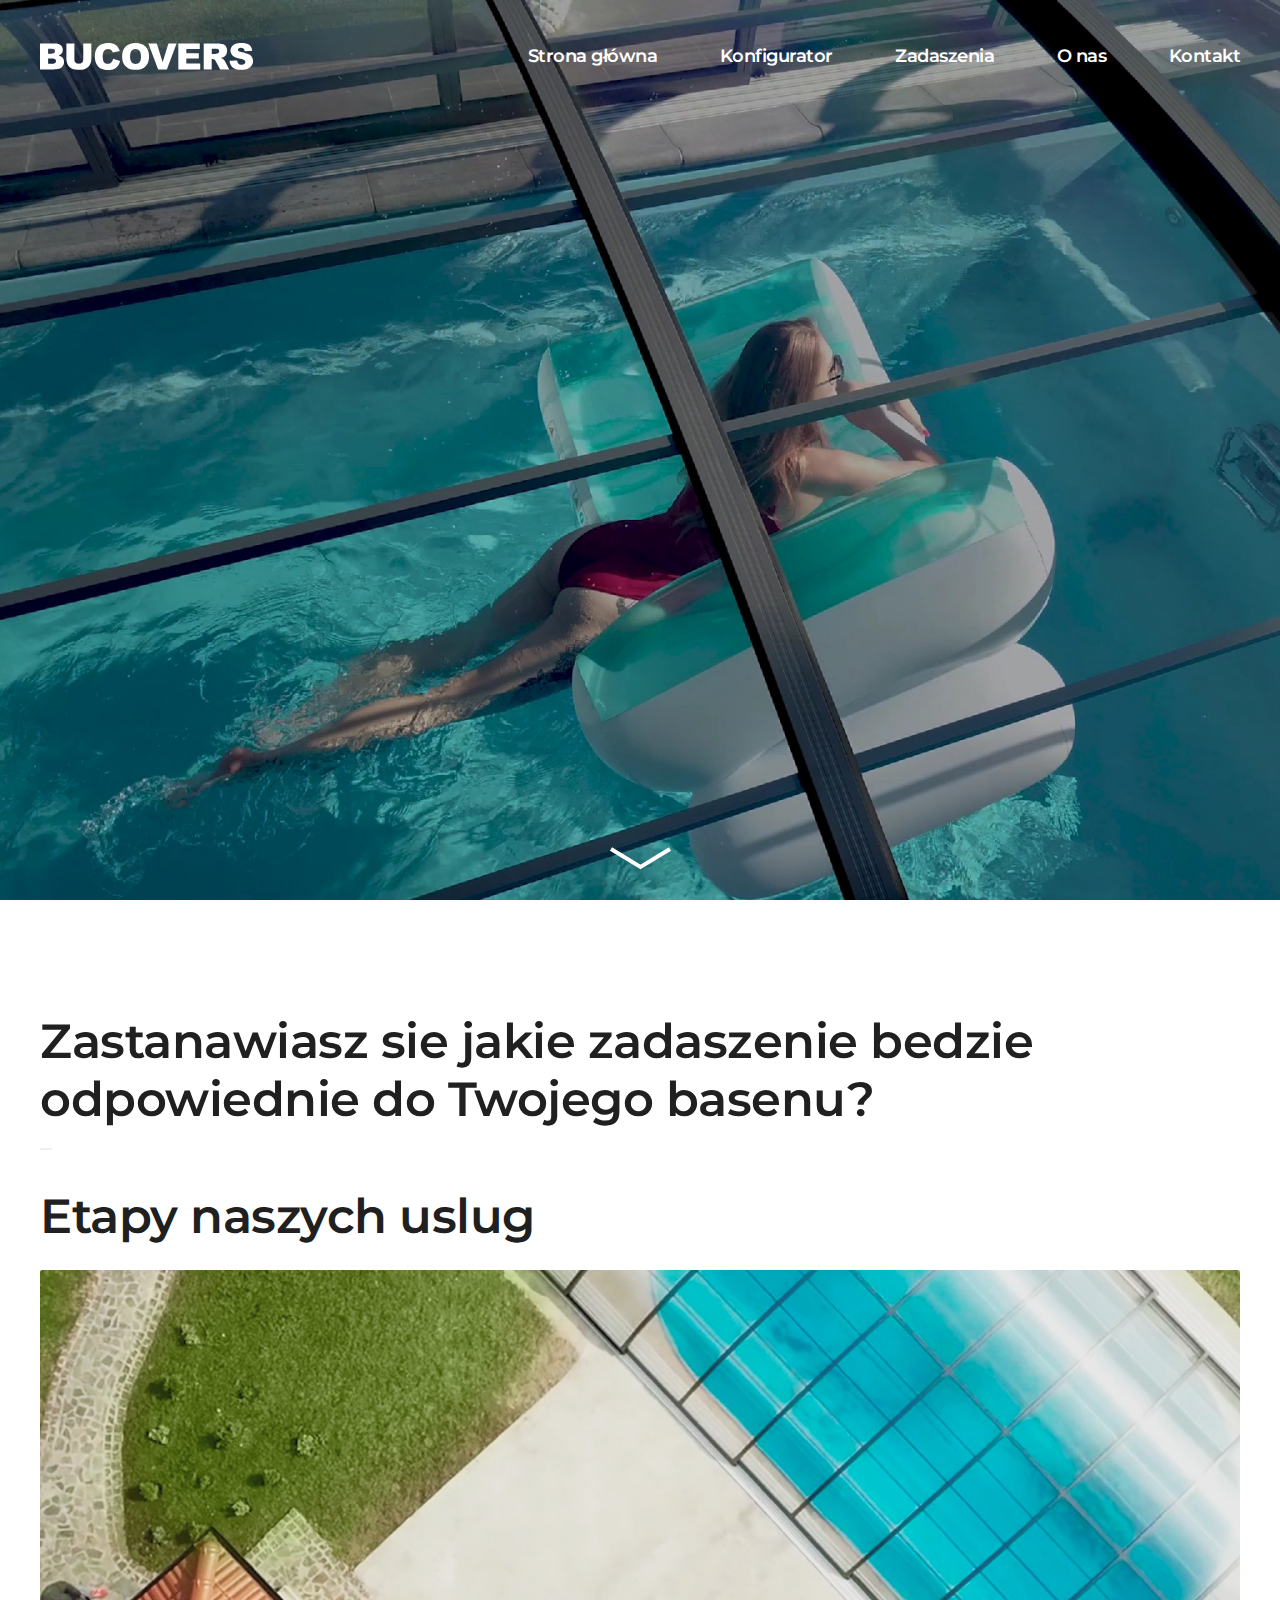
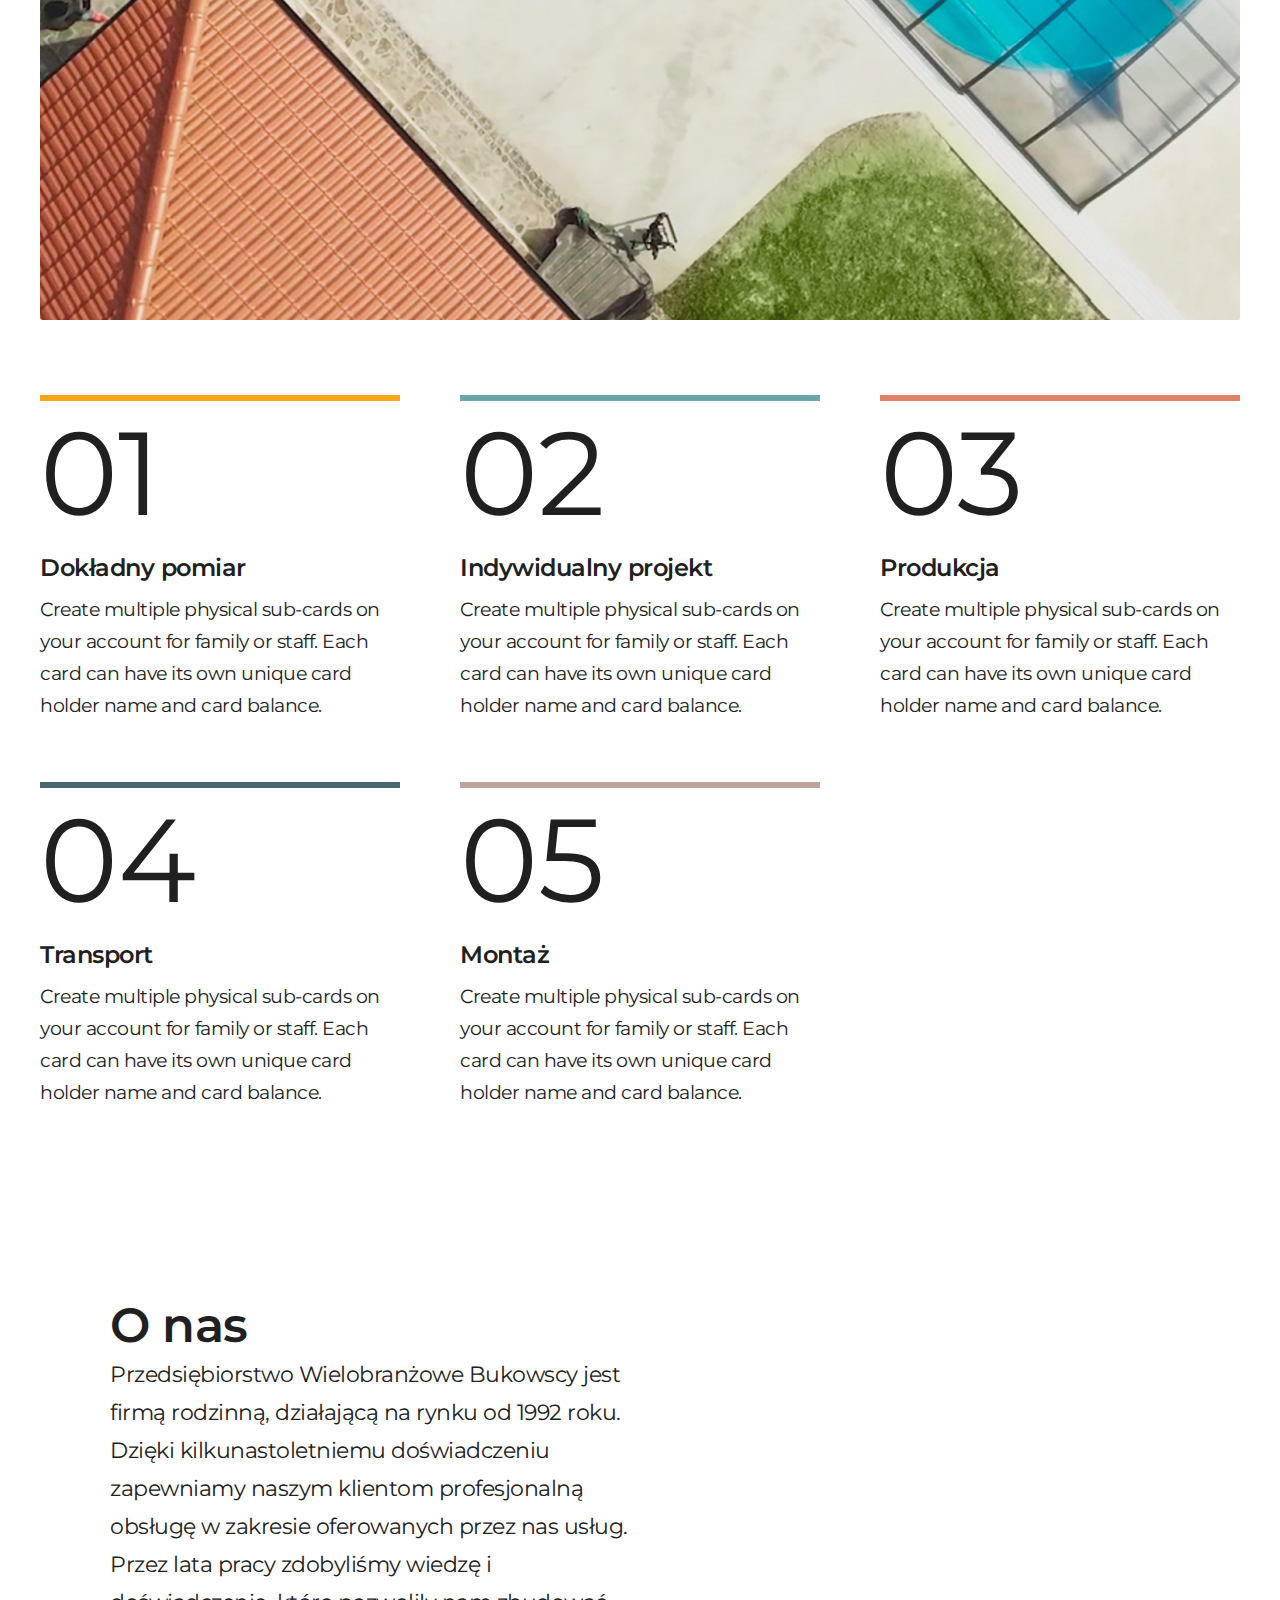
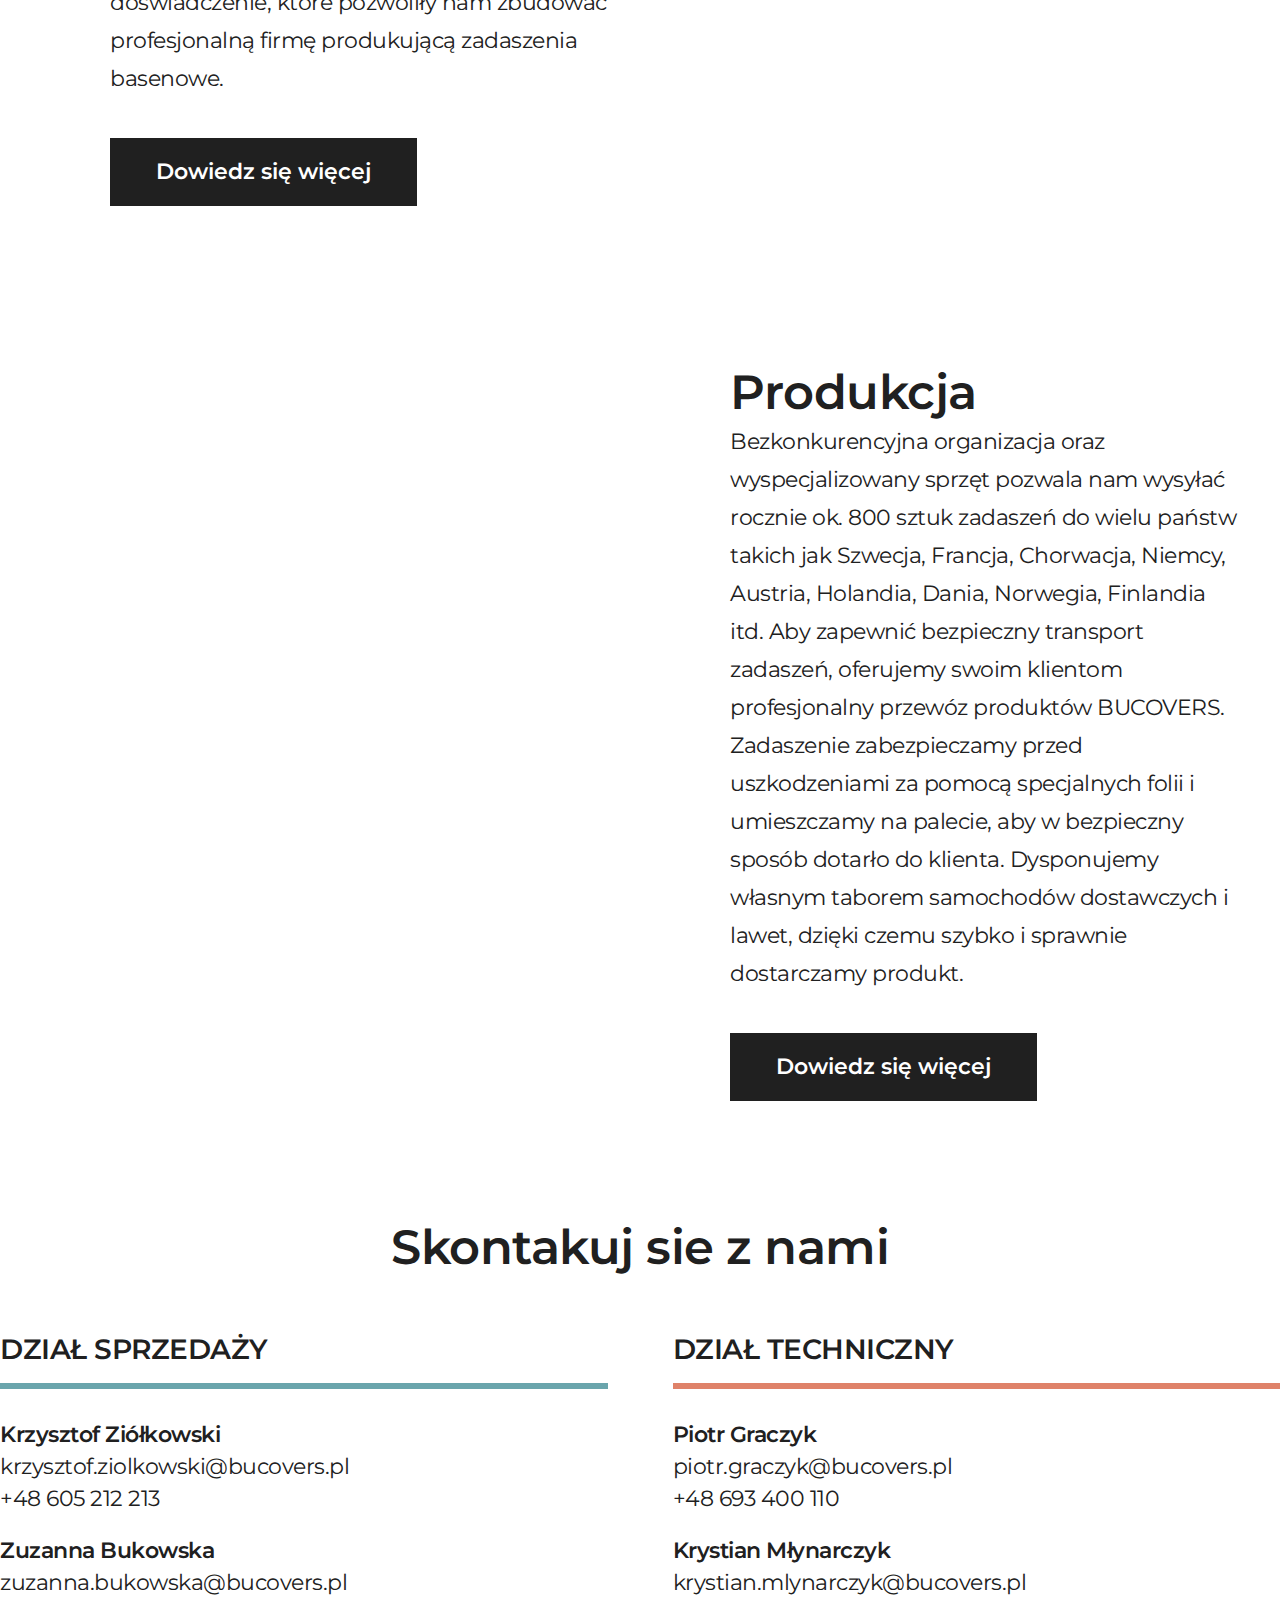
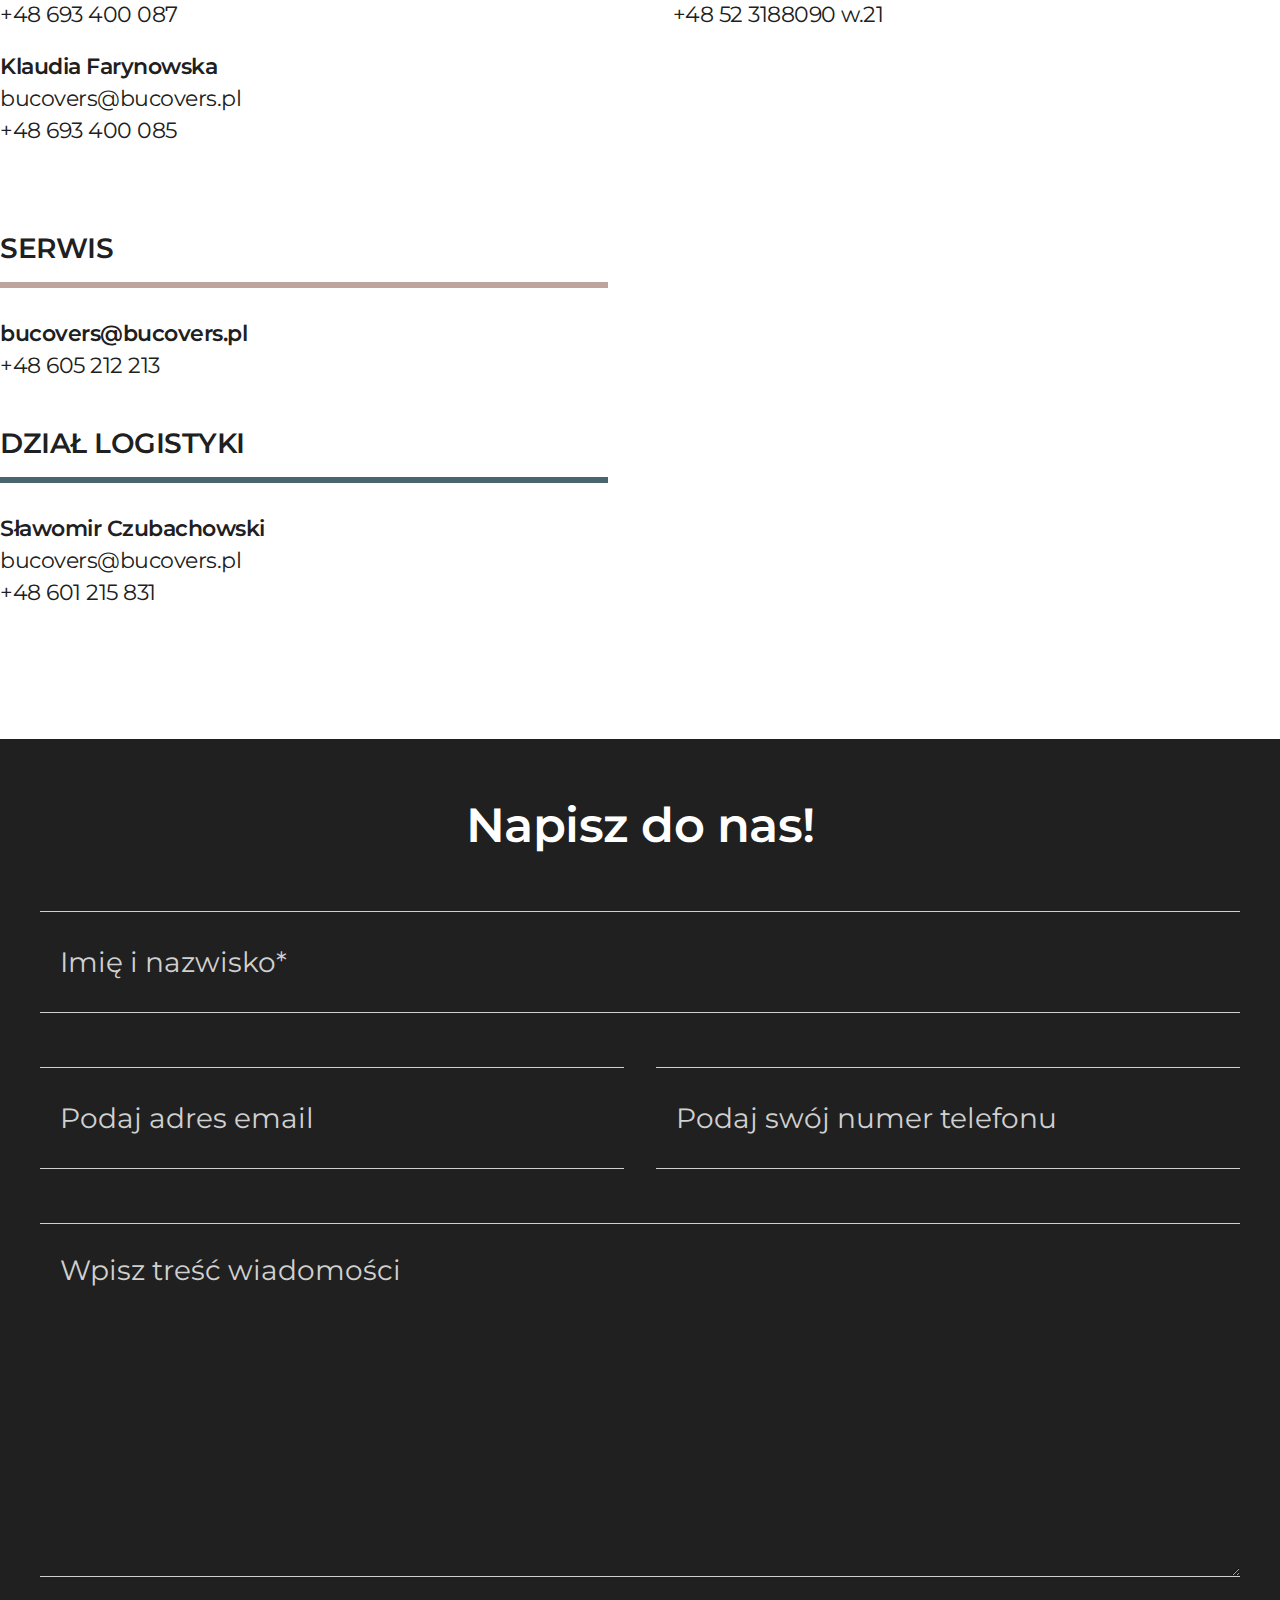
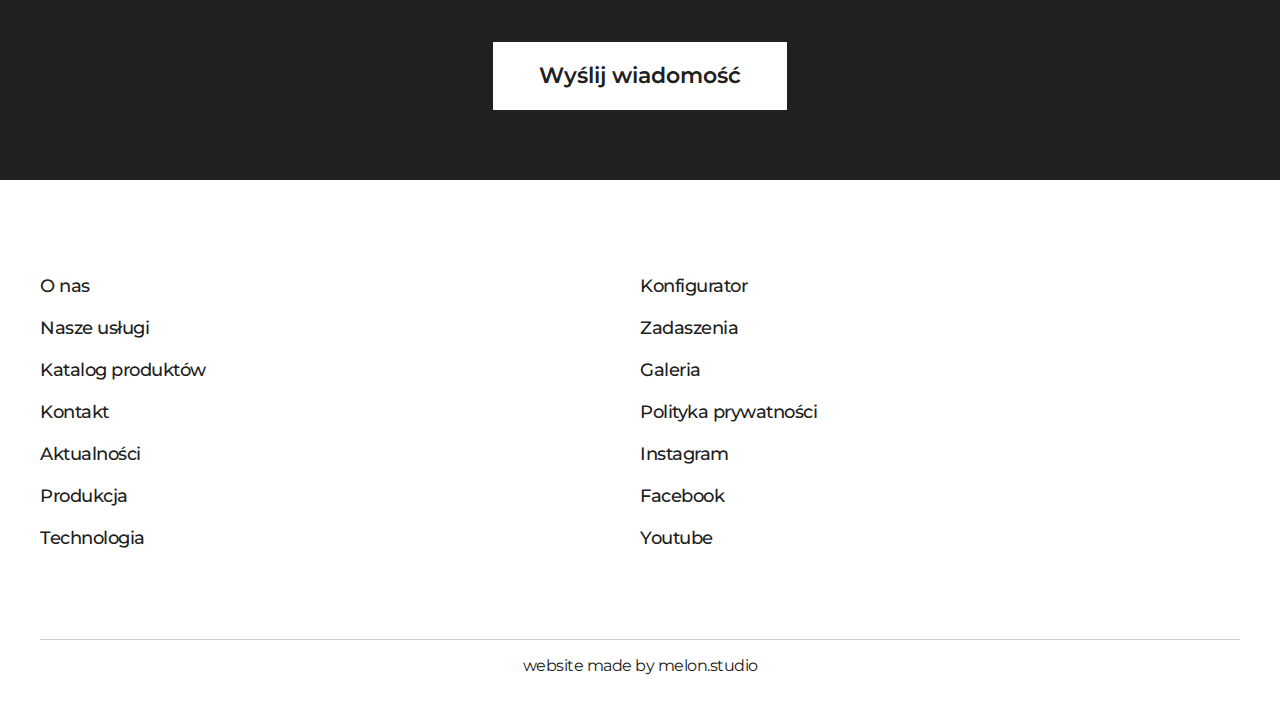
==== index.html @ 9d93b288 "elo slsdar" ====
<!DOCTYPE html>
<html lang="en">
  <head>
    <meta charset="UTF-8" />
    <meta http-equiv="X-UA-Compatible" content="IE=edge" />
    <meta name="viewport" content="width=device-width, initial-scale=1.0" />
    <link rel="stylesheet" href="https://unpkg.com/swiper/swiper-bundle.min.css"/>
    <link rel="stylesheet" href="style.css" />
    <link rel="preconnect" href="https://fonts.googleapis.com" />
    <link rel="preconnect" href="https://fonts.gstatic.com" crossorigin />

    <link
      href="https://fonts.googleapis.com/css2?family=Montserrat:wght@400;500;600;700&display=swap"
      rel="stylesheet" />
    <title>DEMO TITLE</title>
  </head>

  <body>
    <div>
      <header>
        <nav class="nav flex flex-jc-sb flex-ai-c container">
          <div class="nav-icon burger hide-for-desktop">
            <span></span>
            <span></span>
            <span></span>
          </div>
          <div class="mobile hide-for-desktop">
            <div class="menu">
              <div class="menu__items">
                <a href="#">Strona główna</a>
                <a href="#">Konfigurator</a>
                <a href="#">Zadaszenia</a>
                <a href="#">O nas</a>
                <a href="#">Kontakt</a>
              </div>
            </div>
          </div>
          <div class="nav__logo hide-for-mobile">
            <a href="index.html"><img src="app/img/logo.svg" alt="" /></a>
          </div>
          <div class="nav__left nav__links hide-for-mobile">
            <a href="#">Strona główna</a>
            <a href="#">Konfigurator</a>
            <a href="#">Zadaszenia</a>
            <a href="#">O nas</a>
            <a href="#">Kontakt</a>
          </div>
        </nav>
        <!-- https://www.w3schools.com/howto/howto_css_fullscreen_video.asp -->
        <div class="header__video">
          <!-- <img src="/app/img/header.jpg" alt="" class="" /> -->
          <img src="/app/img/arrow_down.svg" alt="" />
        </div>
      </header>

      <div class="carousel swiper mySwiper container">
        <!-- http://kenwheeler.github.io/slick/ 
        https://codepen.io/microfront/pen/veagoK -->
        <div class="carousel__element swiper-wrapper">
          <div class="carousel__element--text swiper-slide">Zastanawiasz sie jakie zadaszenie bedzie odpowiednie do Twojego basenu?</div>
          <div class="carousel__element--bestseller flex flex-ai-c swiper-slide">
            <div class="bestseller__image">
              <img src="app/img/bestseller.jpg" alt="" />
            </div>
            <div class="bestseller__name"> Horizon</div>
          </div>

          <div class="carousel__element--bestseller flex flex-ai-c swiper-slide">
            <div class="bestseller__image">
              <img src="app/img/bestseller.jpg" alt="" />
            </div>
            <div class="bestseller__name">Gravity</div>
          </div>

          <div class="carousel__element--bestseller flex flex-ai-c swiper-slide">
            <div class="bestseller__image">
              <img src="app/img/bestseller.jpg" alt="" />
            </div>
            <div class="bestseller__name">Gravity</div>
          </div>

          <div class="carousel__element--bestseller flex flex-ai-c swiper-slide">
            <div class="bestseller__image">
              <img src="app/img/bestseller.jpg" alt="" />
            </div>
            <div class="bestseller__name">Gravity</div>
          </div>

          <div class="carousel__element--bestseller flex flex-ai-c swiper-slide">
            <div class="bestseller__image">
              <img src="app/img/bestseller.jpg" alt="" />
            </div>
            <div class="bestseller__name">Gravity</div>
          </div>

          <div class="carousel__element--bestseller flex flex-ai-c swiper-slide">
            <div class="bestseller__image">
              <img src="app/img/bestseller.jpg" alt="" />
            </div>
            <div class="bestseller__name">Gravity</div>
          </div>
          <div class="swiper-button-next"></div>
          <div class="swiper-button-prev"></div>
        </div>
        <button></button>
      </div>

      <div class="service container">
        <div class="service__header"><h1>Etapy naszych uslug</h1></div>
        <div class="service__image"><img src="app/img/service__header.jpg"
            alt="" /></div>
        <div class="service__stages">
          <div class="color">
            <span></span>
            <div class="service__stages--number">01</div>
            <h2>Dokładny pomiar</h2>
            <h3>Create multiple physical sub-cards on your account for family or
              staff. Each card can have its own unique card holder name and card
              balance.</h3>
          </div>
          <div class="color">
            <span></span>
            <div class="service__stages--number">02</div>
            <h2>Indywidualny projekt</h2>
            <h3>Create multiple physical sub-cards on your account for family or
              staff. Each card can have its own unique card holder name and card
              balance.</h3>
          </div>
          <div class="color">
            <span></span>
            <div class="service__stages--number">03</div>
            <h2>Produkcja</h2>
            <h3>Create multiple physical sub-cards on your account for family or
              staff. Each card can have its own unique card holder name and card
              balance.</h3>
          </div>
          <div class="color">
            <span></span>
            <div class="service__stages--number">04</div>
            <h2>Transport</h2>
            <h3>Create multiple physical sub-cards on your account for family or
              staff. Each card can have its own unique card holder name and card
              balance.</h3>
          </div>
          <div class="color">
            <span></span>
            <div class="service__stages--number">05</div>
            <h2>Montaż</h2>
            <h3>Create multiple physical sub-cards on your account for family or
              staff. Each card can have its own unique card holder name and card
              balance.</h3>
          </div>
        </div>
      </div>

      <div class="about container flex flex-ai-c">
        <div class="about__content flex flex-ai-c">
          <div class="about__content--text">
            <h1>O nas</h1>
            <h3>Przedsiębiorstwo Wielobranżowe Bukowscy jest firmą rodzinną,
              działającą na rynku od 1992 roku. Dzięki kilkunastoletniemu
              doświadczeniu zapewniamy naszym klientom profesjonalną obsługę w
              zakresie oferowanych przez nas usług. Przez lata pracy zdobyliśmy
              wiedzę i doświadczenie, które pozwoliły nam zbudować profesjonalną
              firmę produkującą zadaszenia basenowe.</h3>
            <button>Dowiedz się więcej</button>
          </div>
        </div>
        <div class="about__image">
          <img src="app/img/o-nas.jpg" alt="">
        </div>
      </div>

      <div class="production container flex flex-ai-c">
        <div class="production__image">
          <img src="app/img/o-nas.jpg" alt="" />
        </div>
        <div class="production__content">
          <div class="production__content--text">
          <h1>Produkcja</h1>
          <h3>Bezkonkurencyjna organizacja oraz wyspecjalizowany sprzęt pozwala
            nam wysyłać rocznie ok. 800 sztuk zadaszeń do wielu państw takich
            jak Szwecja, Francja, Chorwacja, Niemcy, Austria, Holandia, Dania,
            Norwegia, Finlandia itd. Aby zapewnić bezpieczny transport zadaszeń,
            oferujemy swoim klientom profesjonalny przewóz produktów BUCOVERS.
            Zadaszenie zabezpieczamy przed uszkodzeniami za pomocą specjalnych
            folii i umieszczamy na palecie, aby w bezpieczny sposób dotarło do
            klienta. Dysponujemy własnym taborem samochodów dostawczych i lawet,
            dzięki czemu szybko i sprawnie dostarczamy produkt.</h3>
          <button>Dowiedz się więcej</button>
        </div>
      </div>
      </div>
      <div class="departments flex flex-ai-c">
        <h1>Skontakuj sie z nami</h1>
        <div class="departments__content">
          <div class="departments__content--item">
            <div class="item__title">DZIAŁ SPRZEDAŻY</div>
            <span></span>
            <div class="item__person">
              <p>Krzysztof Ziółkowski</p>
              <p>krzysztof.ziolkowski@bucovers.pl</p>
              <p>+48 605 212 213</p>
            </div>
            <div class="item__person">
              <p>Zuzanna Bukowska</p>
              <p>zuzanna.bukowska@bucovers.pl</p>
              <p>+48 693 400 087</p>
            </div>
            <div class="item__person">
              <p>Klaudia Farynowska</p>
              <p>bucovers@bucovers.pl</p>
              <p>+48 693 400 085</p>
            </div>
          </div>
          <div class="departments__content--item">
            <div class="item__title">DZIAŁ TECHNICZNY</div>
            <span></span>
            <div class="item__person">
              <p>Piotr Graczyk</p>
              <p>piotr.graczyk@bucovers.pl</p>
              <p>+48 693 400 110</p>
            </div>
            <div class="item__person">
              <p>Krystian Młynarczyk</p>
              <p>krystian.mlynarczyk@bucovers.pl</p>
              <p>+48 52 3188090 w.21</p>
            </div>
          </div>
          <div class="departments__content--item">
            <div class="item__title">SERWIS</div>
            <span></span>
            <div class="item__person serwis">
              <p>bucovers@bucovers.pl</p>
              <p>+48 605 212 213</p>
            </div>
            <div class="item__title">DZIAŁ LOGISTYKI</div>
            <span></span>
            <div class="item__person">
              <p>Sławomir Czubachowski</p>
              <p>bucovers@bucovers.pl</p>
              <p>+48 601 215 831</p>
            </div>
          </div>
        </div>
      </div>

      <div class="contact flex flex-ai-c">
        <div class="contact__header">
          <h1>Napisz do nas!</h1>
        </div>

        <form id="enquiry" class="form">
          <div class="content flex">
            <div class="row flex">
              <div class="row__full">
                <!-- <label for="fname">Imię i nazwisko*</label> -->
                <input type="text" name="Imie" id="" placeholder="Imię i nazwisko*" required />
              </div>
            </div>

            <div class="row flex">
              <div class="row__half">
                <!-- <label for="email">Email*</label> -->
                <input type="email" name="email" id="" placeholder="Podaj adres email" required />
              </div>

              <div class="row__half">
                <!-- <label for="number">Numer telefonu</label> -->
                <input type="text" name="Numer_Telefonu" id=""
                  placeholder="Podaj swój numer telefonu" />
              </div>
            </div>

            <div class="row flex">
              <div class="row__full">
                <!-- <label for="textarea">Twoja wiadomość ...</label> -->
                <textarea name="Wiadomość" id="" cols="100" rows="10"
                  placeholder="Wpisz treść wiadomości" required></textarea>
              </div>
            </div>
            <div class="button flex flex-jc-c">
              <button type="submit">Wyślij wiadomość</button>
            </div>
          </div>
        </form>
      </div>

      <div class="footer container">
        <div class="footer__content flex">
          <div class="footer__content--logo"><img src="app/img/logo-black.svg" alt="" /></div>
          <div class="footer__content--columns">
            <div class="column">
              <a href="">O nas</a>
              <a href="">Nasze usługi</a>
              <a href="">Katalog produktów</a>
              <a href="">Kontakt</a>
            </div>
            <div class="column">
              <a href="">Konfigurator</a>
              <a href="">Zadaszenia</a>
              <a href="">Galeria</a>
              <a href="">Polityka prywatności</a>
            </div>
            <div class="column">
              <a href="">Aktualności</a>
              <a href="">Produkcja</a>
              <a href="">Technologia</a>
            </div>
            <div class="column">
              <a href=""><img src="" alt="">Instagram</a>
              <a href=""><img src="" alt="">Facebook</a>
              <a href=""><img src="" alt="">Youtube</a>
            </div>
          </div>
        </div>
      </div>

      <div class="author flex flex-jc-c">
        <p>website made by melon.studio</p>
      </div>
    </div>
    <script src="https://unpkg.com/swiper/swiper-bundle.min.js"></script>
    <script src="app/js/script.js"></script>
  </body>
</html>
---- style.css ----
/* Box sizing rules */
*,
*::before,
*::after {
  -webkit-box-sizing: border-box;
          box-sizing: border-box;
}

/* Remove default margin */
body,
h1,
h2,
h3,
h4,
p,
figure,
blockquote,
dl,
dd {
  margin: 0;
}

/* Remove list styles on ul, ol elements with a list role, which suggests default styling will be removed */
ul[role='list'],
ol[role='list'] {
  list-style: none;
}

/* Set core root defaults */
html:focus-within {
  scroll-behavior: smooth;
}

/* Set core body defaults */
body {
  min-height: 100vh;
  text-rendering: optimizeSpeed;
  line-height: 1.5;
}

/* A elements that don't have a class get default styles */
a:not([class]) {
  text-decoration-skip-ink: auto;
  text-decoration: none;
}

/* Make images easier to work with */
img,
picture {
  max-width: 100%;
  display: block;
}

/* Inherit fonts for inputs and buttons */
input,
button,
textarea,
select {
  font: inherit;
  border: none;
}

/* Remove all animations, transitions and smooth scroll for people that prefer not to see them */
@media (prefers-reduced-motion: reduce) {
  html:focus-within {
    scroll-behavior: auto;
  }
  *,
  *::before,
  *::after {
    -webkit-animation-duration: 0.01ms !important;
            animation-duration: 0.01ms !important;
    -webkit-animation-iteration-count: 1 !important;
            animation-iteration-count: 1 !important;
    -webkit-transition-duration: 0.01ms !important;
            transition-duration: 0.01ms !important;
    scroll-behavior: auto !important;
  }
}

body {
  font-size: 1,375rem;
  font-family: 'Montserrat', sans-serif;
  letter-spacing: -.5px;
  line-height: 32px;
  color: #202020;
}

h1, h2, h3, h4 {
  font-stretch: 100%;
}

h1 {
  font-weight: 600;
  font-size: 3rem;
}

.flex {
  display: -webkit-box;
  display: -ms-flexbox;
  display: flex;
}

.flex-jc-sb {
  -webkit-box-pack: justify;
      -ms-flex-pack: justify;
          justify-content: space-between;
}

.flex-jc-a {
  -ms-flex-pack: distribute;
      justify-content: space-around;
}

.flex-jc-se {
  -webkit-box-pack: space-evenly;
      -ms-flex-pack: space-evenly;
          justify-content: space-evenly;
}

.flex-jc-c {
  -webkit-box-pack: center;
      -ms-flex-pack: center;
          justify-content: center;
}

.flex-ai-c {
  -webkit-box-align: center;
      -ms-flex-align: center;
          align-items: center;
}

@media (max-width: 68.6875em) {
  .hide-for-mobile {
    display: none;
  }
}

@media (min-width: 68.75em) {
  .hide-for-desktop {
    display: none;
  }
}

.container {
  padding: 40px 40px 0 40px;
}

body.open {
  overflow: hidden;
}

.menu {
  display: -webkit-box;
  display: -ms-flexbox;
  display: flex;
}

.nav {
  height: 72px;
  font-weight: 600;
}

.nav .mobile {
  position: absolute;
  top: 0;
  left: 0;
  width: 100%;
  height: 100%;
  background-color: #202020;
  z-index: 2;
  -webkit-clip-path: circle(100px at 90% -20%);
          clip-path: circle(100px at 90% -20%);
  -webkit-transition: all 1s ease-out;
  transition: all 1s ease-out;
  pointer-events: none;
}

.nav .mobile.open {
  -webkit-clip-path: circle(2000px at 90% -10%);
          clip-path: circle(2000px at 90% -10%);
  pointer-events: all;
}

.nav .mobile .mobile__menu {
  display: -webkit-box;
  display: -ms-flexbox;
  display: flex;
  -webkit-box-orient: vertical;
  -webkit-box-direction: normal;
      -ms-flex-direction: column;
          flex-direction: column;
  -webkit-box-pack: center;
      -ms-flex-pack: center;
          justify-content: center;
  -webkit-box-align: center;
      -ms-flex-align: center;
          align-items: center;
  height: 100%;
  text-align: center;
}

.nav .mobile .mobile__menu .menu__items {
  width: 100%;
  display: -webkit-box;
  display: -ms-flexbox;
  display: flex;
  -webkit-box-orient: vertical;
  -webkit-box-direction: normal;
      -ms-flex-direction: column;
          flex-direction: column;
  justify-items: center;
  -webkit-box-align: center;
      -ms-flex-align: center;
          align-items: center;
}

.nav .mobile .mobile__menu .menu__items li {
  padding-top: 10px;
  padding-bottom: 10px;
}

.nav .mobile .mobile__menu .menu__items .menu-item a {
  opacity: 0;
  font-size: 1.5625rem;
  width: 100%;
}

@media (max-width: 39.9375em) {
  .nav .mobile .mobile__menu .menu__items .menu-item a {
    font-size: 1.25rem;
  }
}

.nav .mobile .mobile__menu .menu__items .menu-item a:nth-child(1) {
  -webkit-transition: all 0.5s ease 0.2s;
  transition: all 0.5s ease 0.2s;
}

.nav .mobile .mobile__menu .menu__items .menu-item a.fade {
  opacity: 1;
}

.nav .burger {
  position: absolute;
  right: 40px;
  z-index: 3;
  cursor: pointer;
}

@media (max-width: 39.9375em) {
  .nav .burger {
    right: 20px;
  }
}

.nav .burger span {
  background-color: #202020;
  display: block;
  height: 3px;
  width: 35px;
  margin-bottom: 6px;
}

.nav .open {
  background-color: #202020;
}

.nav__links {
  font-size: 1.125rem;
  font-weight: 600;
  color: white;
}

.nav__links li:not(:last-child) {
  margin-right: 58px;
}

.nav__links a {
  color: white;
}

.nav__links a:not(:last-child) {
  margin-right: 58px;
}

.header__video {
  position: relative;
  top: -72px;
  width: 100vw;
  height: 100vh;
  background-image: url(app/img/header.jpg);
  background-repeat: no-repeat;
  background-size: cover;
  z-index: -1;
}

.header__video img {
  position: absolute;
  bottom: 30px;
  left: 0;
  right: 0;
  margin: auto;
}

.carousel__element--text {
  font-size: 3rem;
  font-weight: 600;
  line-height: normal;
}

.carousel__element--bestseller {
  -webkit-box-orient: vertical;
  -webkit-box-direction: normal;
      -ms-flex-direction: column;
          flex-direction: column;
}

.carousel__element--bestseller .bestseller__image {
  margin-bottom: 24px;
}

.carousel__element--bestseller .bestseller__name {
  font-size: 2rem;
  font-weight: 600;
}

.service__header {
  margin-bottom: 38px;
}

.service__image {
  width: 100%;
  margin-bottom: 75px;
}

.service__image img {
  width: 100%;
}

.service__stages {
  display: -ms-grid;
  display: grid;
  -ms-grid-columns: (minmax(320px, 1fr))[auto-fit];
      grid-template-columns: repeat(auto-fit, minmax(320px, 1fr));
  gap: 60px;
  margin-bottom: 160px;
}

.service__stages .color:nth-child(1) span {
  background-color: #F8A71B;
}

.service__stages .color:nth-child(2) span {
  background-color: #6AA5AC;
}

.service__stages .color:nth-child(3) span {
  background-color: #DF8269;
}

.service__stages .color:nth-child(4) span {
  background-color: #49656E;
}

.service__stages .color:nth-child(5) span {
  background-color: #BFA49E;
}

.service__stages span {
  display: block;
  height: 6px;
}

.service__stages--number {
  font-size: 7.375rem;
  line-height: 144px;
  margin-bottom: 7px;
}

.service__stages h2 {
  margin-bottom: 10px;
  font-weight: 600;
}

.service__stages h3 {
  font-weight: 400;
}

.about {
  margin-bottom: 130px;
}

.about__content {
  -webkit-box-flex: 1;
      -ms-flex: 1;
          flex: 1;
}

.about__content--text {
  padding-left: 70px;
}

.about__content--text h1 {
  font-weight: 600;
  margin-bottom: 15px;
}

.about__content--text h3 {
  font-size: 1.375rem;
  font-weight: 400;
  line-height: 38px;
  max-width: 700px;
  margin-bottom: 40px;
}

.about__content--text button {
  background-color: #202020;
  color: #ffffff;
  padding: 18px 46px;
  font-size: 1.375rem;
  font-weight: 600;
  border: none;
}

.about__image {
  -webkit-box-flex: 1;
      -ms-flex: 1;
          flex: 1;
  width: 100%;
}

.about__image img {
  width: 100%;
}

.production {
  margin-bottom: 130px;
}

.production__image {
  -webkit-box-flex: 1;
      -ms-flex: 1;
          flex: 1;
  width: 100%;
}

.production__image img {
  width: 100%;
}

.production__content {
  -webkit-box-flex: 1;
      -ms-flex: 1;
          flex: 1;
}

.production__content--text {
  padding-left: 90px;
}

.production__content--text h1 {
  font-weight: 600;
  margin-bottom: 15px;
}

.production__content--text h3 {
  font-size: 1.375rem;
  font-weight: 400;
  line-height: 38px;
  max-width: 800px;
  margin-bottom: 40px;
}

.production__content--text button {
  background-color: #202020;
  color: #ffffff;
  padding: 18px 46px;
  font-size: 1.375rem;
  font-weight: 600;
  border: none;
}

.departments {
  -webkit-box-orient: vertical;
  -webkit-box-direction: normal;
      -ms-flex-direction: column;
          flex-direction: column;
  margin: 0 auto;
  max-width: 1440px;
  margin-bottom: 110px;
}

.departments h1 {
  margin-bottom: 70px;
}

.departments__content {
  display: -ms-grid;
  display: grid;
  -ms-grid-columns: (minmax(430px, 1fr))[auto-fit];
      grid-template-columns: repeat(auto-fit, minmax(430px, 1fr));
  gap: 65px;
  width: 100%;
}

.departments__content--item .item__title {
  font-size: 1.75rem;
  font-weight: 600;
  margin-bottom: 18px;
}

.departments__content--item .item__person {
  margin-bottom: 20px;
}

.departments__content--item .item__person p {
  font-size: 1.375rem;
}

.departments__content--item .item__person p:nth-child(1) {
  font-weight: 600;
}

.departments__content--item .serwis {
  margin-bottom: 45px;
}

.departments__content--item span {
  display: block;
  height: 6px;
  margin-bottom: 30px;
}

.departments__content--item:nth-child(1) span {
  background-color: #6AA5AC;
}

.departments__content--item:nth-child(2) span {
  background-color: #DF8269;
}

.departments__content--item:nth-child(3) span {
  background-color: #49656E;
}

.departments__content--item:nth-child(3) span:nth-child(2) {
  background-color: #BFA49E;
}

.contact {
  -webkit-box-orient: vertical;
  -webkit-box-direction: normal;
      -ms-flex-direction: column;
          flex-direction: column;
  background-color: #202020;
  color: #ffffff;
  padding: 70px 40px;
}

.contact__header h1 {
  margin-bottom: 70px;
}

.contact .form {
  width: 100%;
}

.contact .form .content {
  width: 100%;
  -webkit-box-orient: vertical;
  -webkit-box-direction: normal;
      -ms-flex-direction: column;
          flex-direction: column;
}

.contact .form .content .row {
  width: 100%;
}

.contact .form .content .row .row__full {
  width: 100%;
  margin-bottom: 54px;
}

.contact .form .content .row .row__half {
  -webkit-box-flex: 1;
      -ms-flex: 1;
          flex: 1;
  margin-bottom: 54px;
}

.contact .form .content .row .row__half:nth-child(2) {
  margin-left: 32px;
}

.contact .form .content .row input {
  width: 100%;
  height: 102px;
  background-color: transparent;
  border-top: 1px solid #D0D0D0;
  border-bottom: 1px solid #D0D0D0;
  color: white;
  font-size: 1.75rem;
  padding-left: 20px;
}

.contact .form .content .row input::-webkit-input-placeholder {
  color: #D0D0D0;
  font-size: 1.75rem;
}

.contact .form .content .row input:-ms-input-placeholder {
  color: #D0D0D0;
  font-size: 1.75rem;
}

.contact .form .content .row input::-ms-input-placeholder {
  color: #D0D0D0;
  font-size: 1.75rem;
}

.contact .form .content .row input::placeholder {
  color: #D0D0D0;
  font-size: 1.75rem;
}

.contact .form .content .row input:focus-visible {
  outline: 0;
}

.contact .form .content .row textarea {
  width: 100%;
  background-color: transparent;
  border-top: 1px solid #D0D0D0;
  border-bottom: 1px solid #D0D0D0;
  color: white;
  font-size: 1.75rem;
  padding-left: 20px;
  padding-top: 30px;
}

.contact .form .content .row textarea::-webkit-input-placeholder {
  color: #D0D0D0;
  font-size: 1.75rem;
}

.contact .form .content .row textarea:-ms-input-placeholder {
  color: #D0D0D0;
  font-size: 1.75rem;
}

.contact .form .content .row textarea::-ms-input-placeholder {
  color: #D0D0D0;
  font-size: 1.75rem;
}

.contact .form .content .row textarea::placeholder {
  color: #D0D0D0;
  font-size: 1.75rem;
}

.contact .form .content .row textarea:focus-visible {
  outline: 0;
}

.contact .form .content .button {
  width: 100%;
}

.contact .form .content .button button {
  background-color: #ffffff;
  color: #202020;
  padding: 18px 46px;
  font-size: 1.375rem;
  font-weight: 600;
  border: none;
}

.footer {
  margin-bottom: 75px;
}

.footer__content {
  -webkit-box-orient: vertical;
  -webkit-box-direction: normal;
      -ms-flex-direction: column;
          flex-direction: column;
}

.footer__content--logo {
  margin-bottom: 50px;
}

.footer__content--columns {
  display: -ms-grid;
  display: grid;
  -ms-grid-columns: (minmax(430px, 1fr))[auto-fit];
      grid-template-columns: repeat(auto-fit, minmax(430px, 1fr));
}

.footer__content--columns .column {
  display: -webkit-box;
  display: -ms-flexbox;
  display: flex;
  -webkit-box-orient: vertical;
  -webkit-box-direction: normal;
      -ms-flex-direction: column;
          flex-direction: column;
  min-width: 480px;
}

.footer__content--columns .column a {
  margin-bottom: 10px;
  font-size: 1.125rem;
  font-weight: 500;
  color: #202020;
}

.author {
  border-top: 1px solid #D0D0D0;
  padding: 10px 0 20px 0;
  margin: 0px 40px;
}
/*# sourceMappingURL=style.css.map */
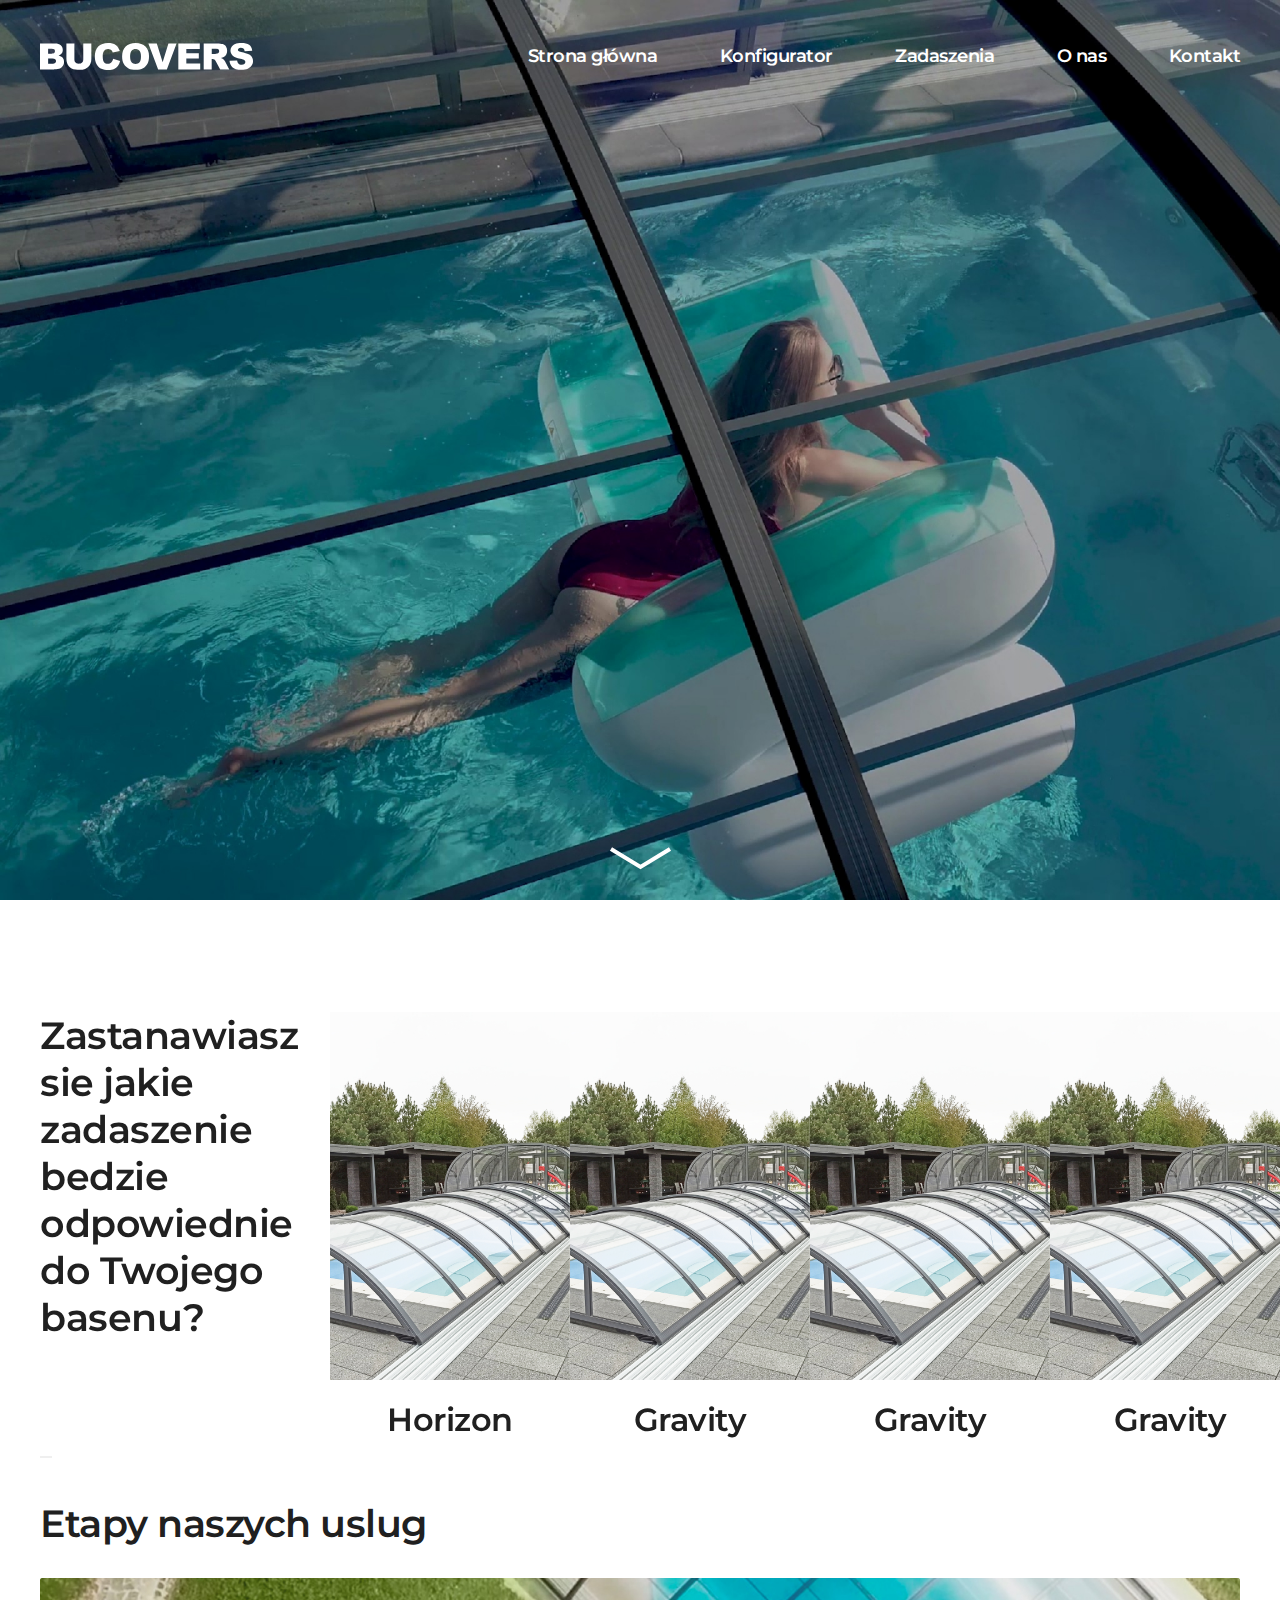
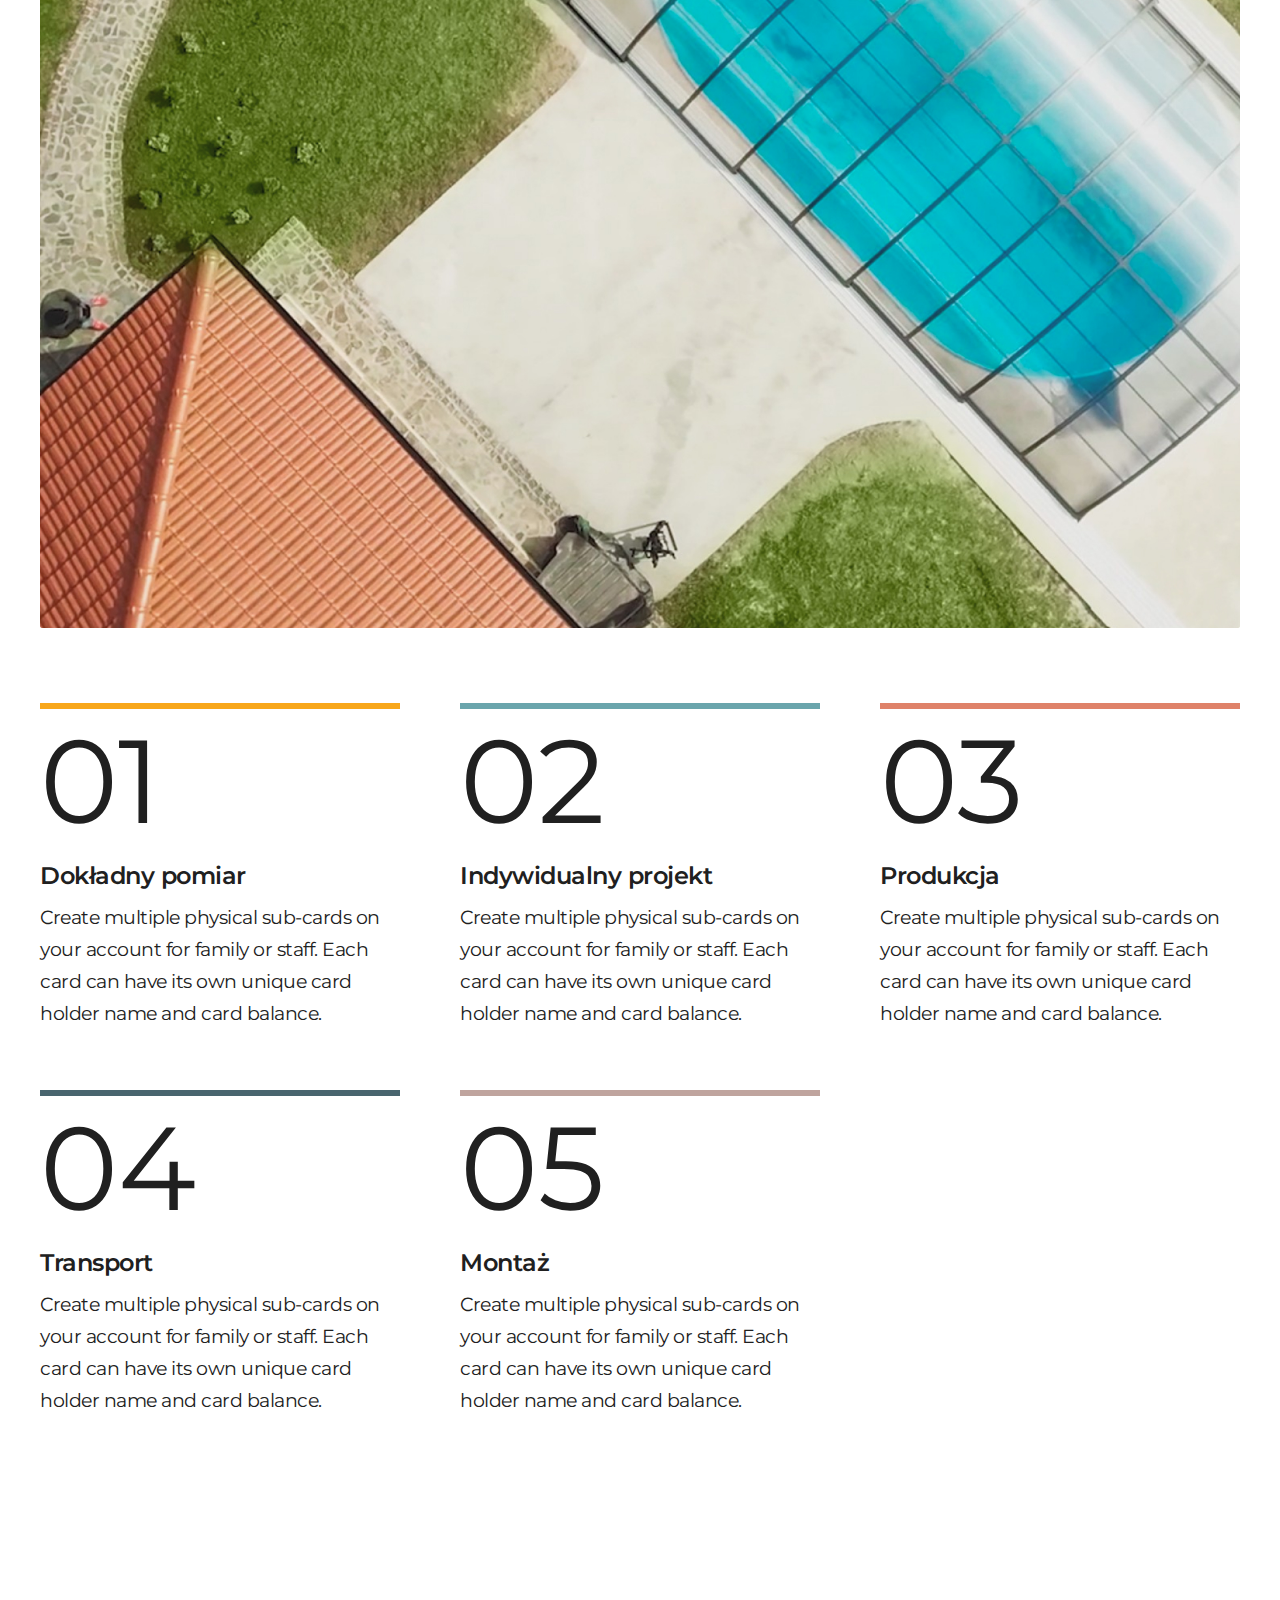
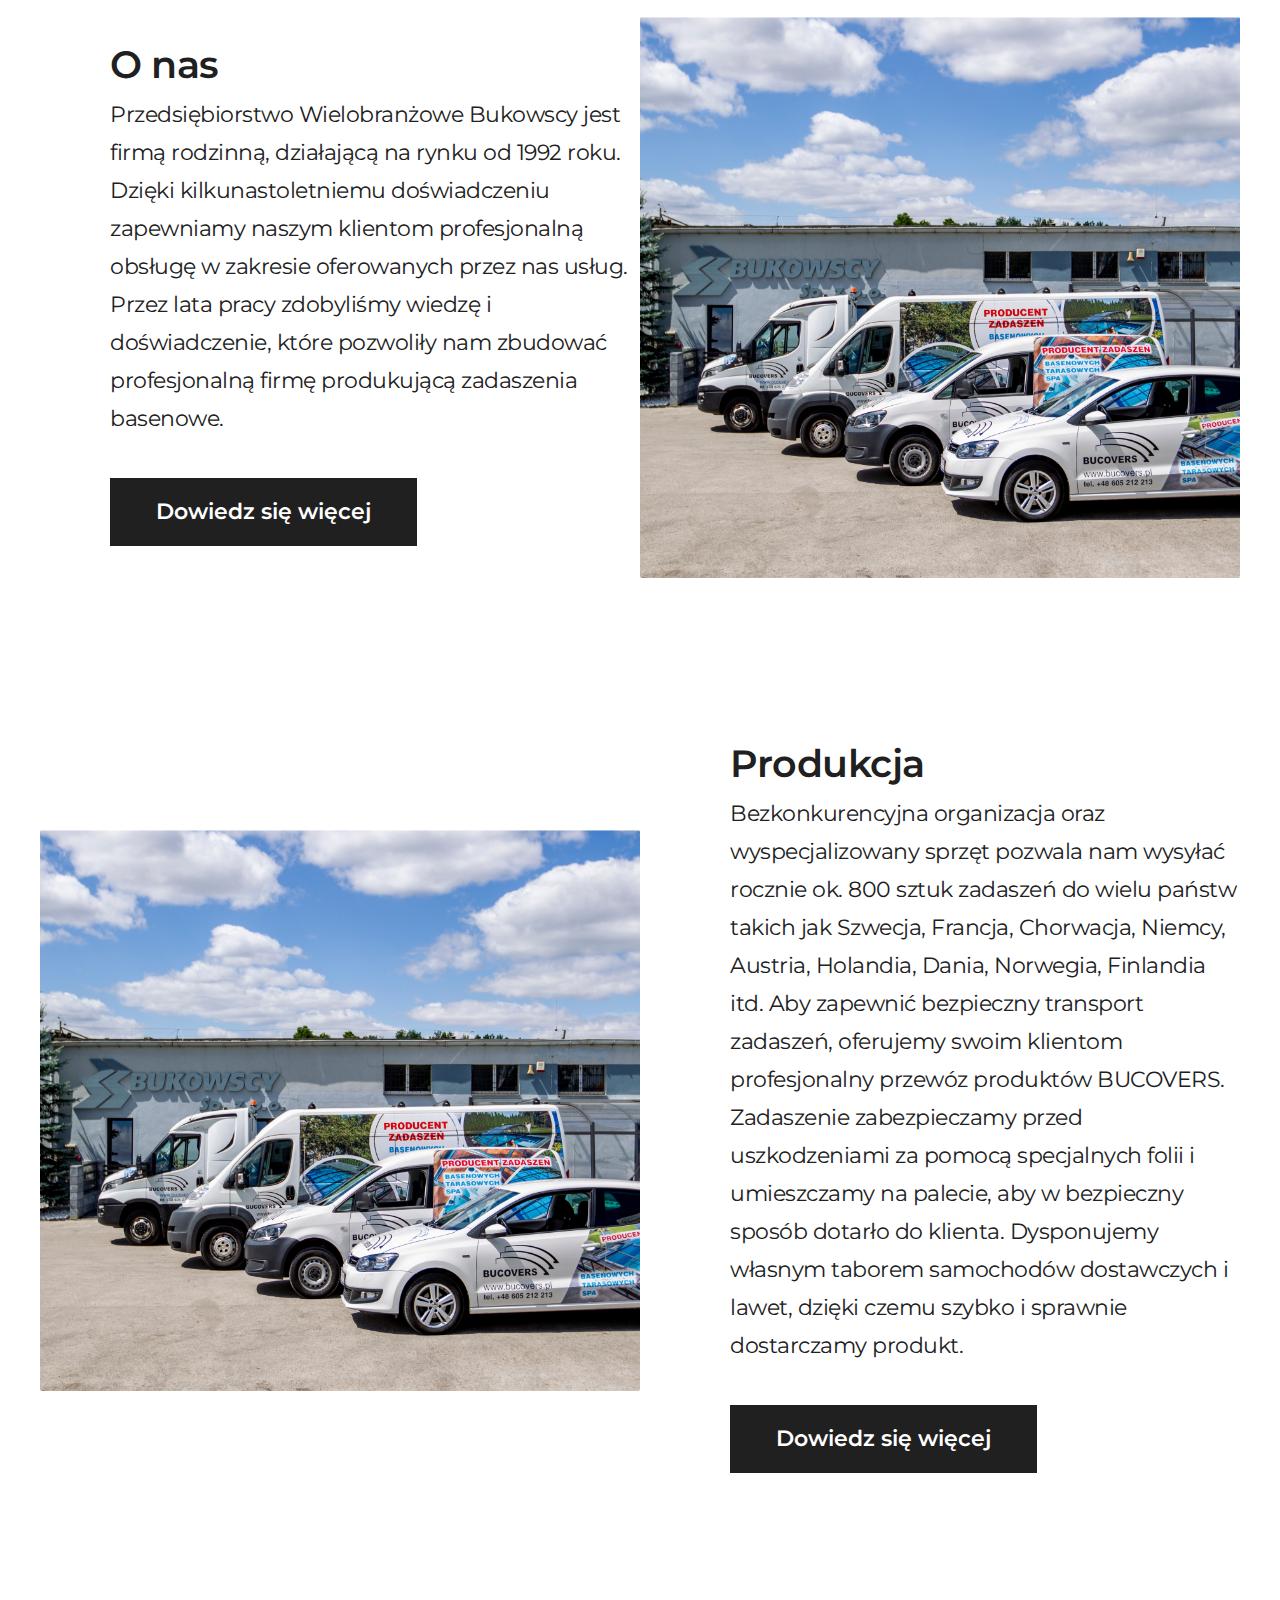
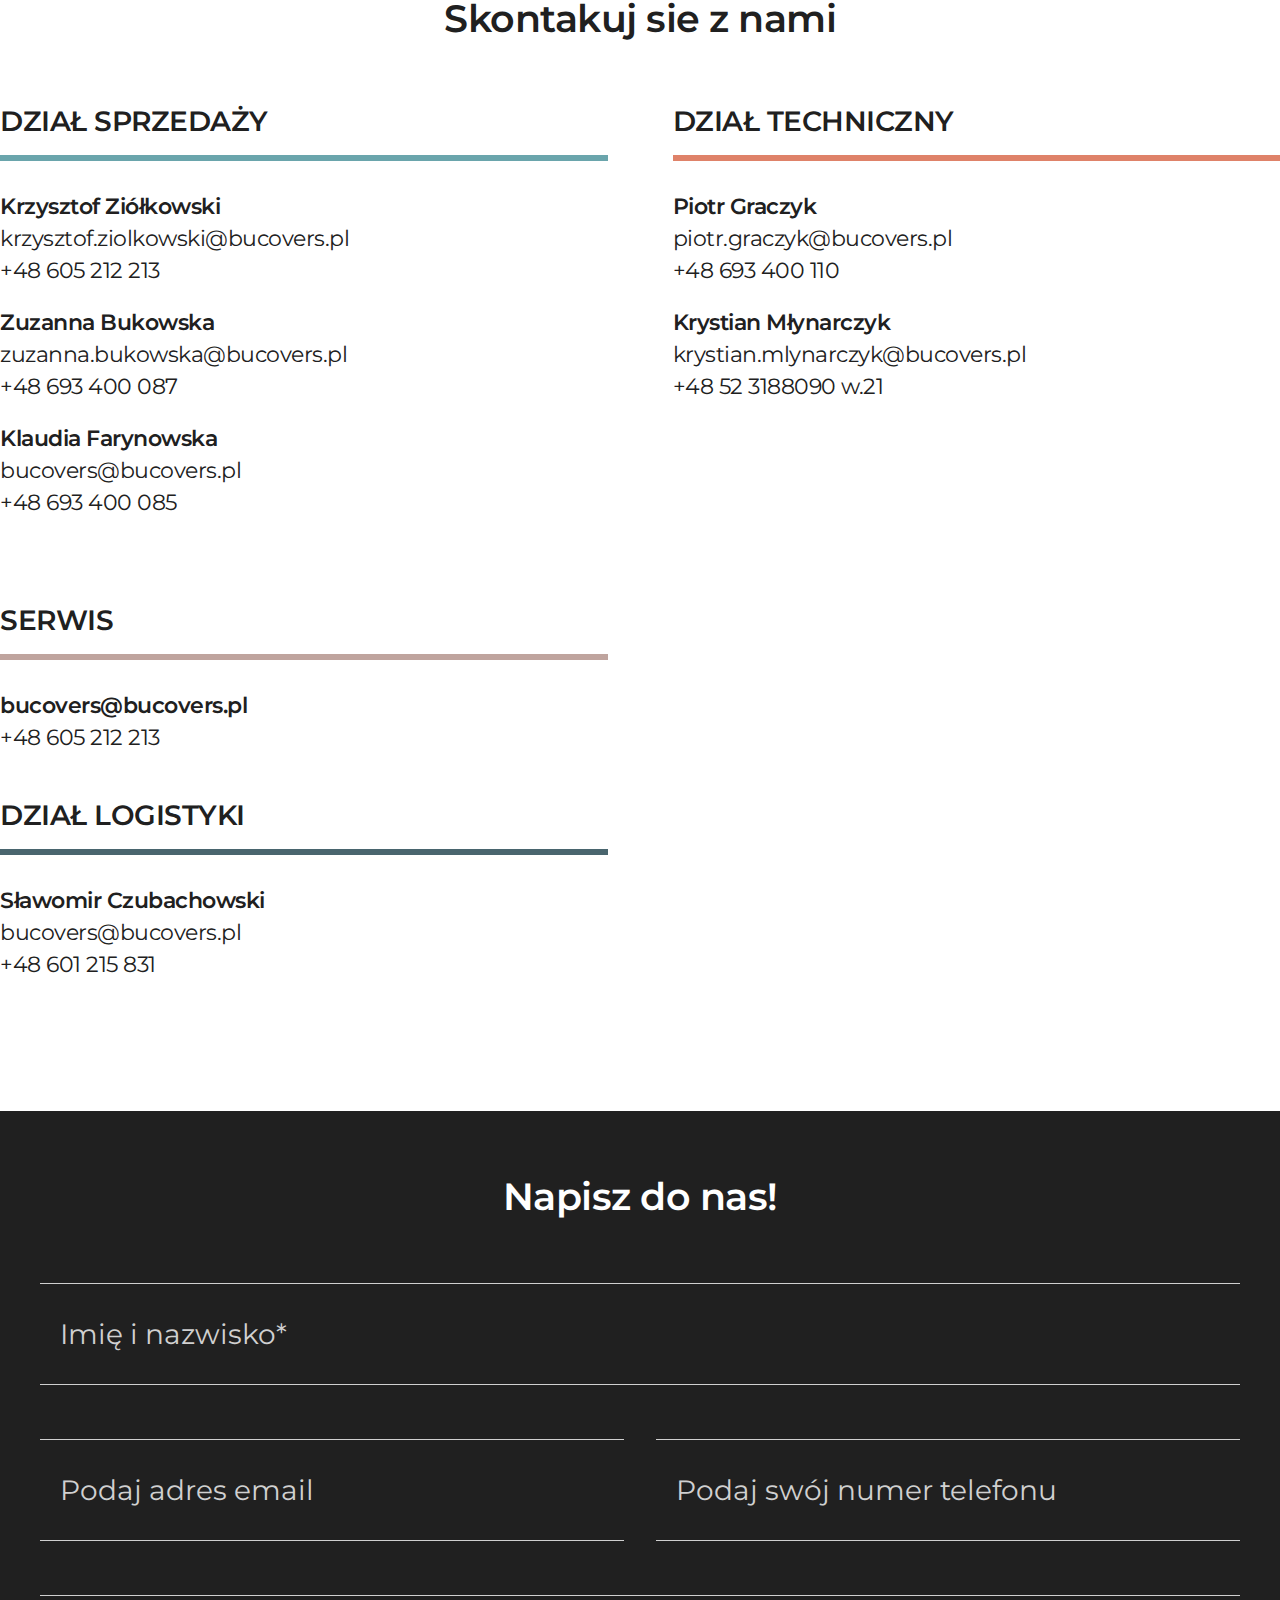
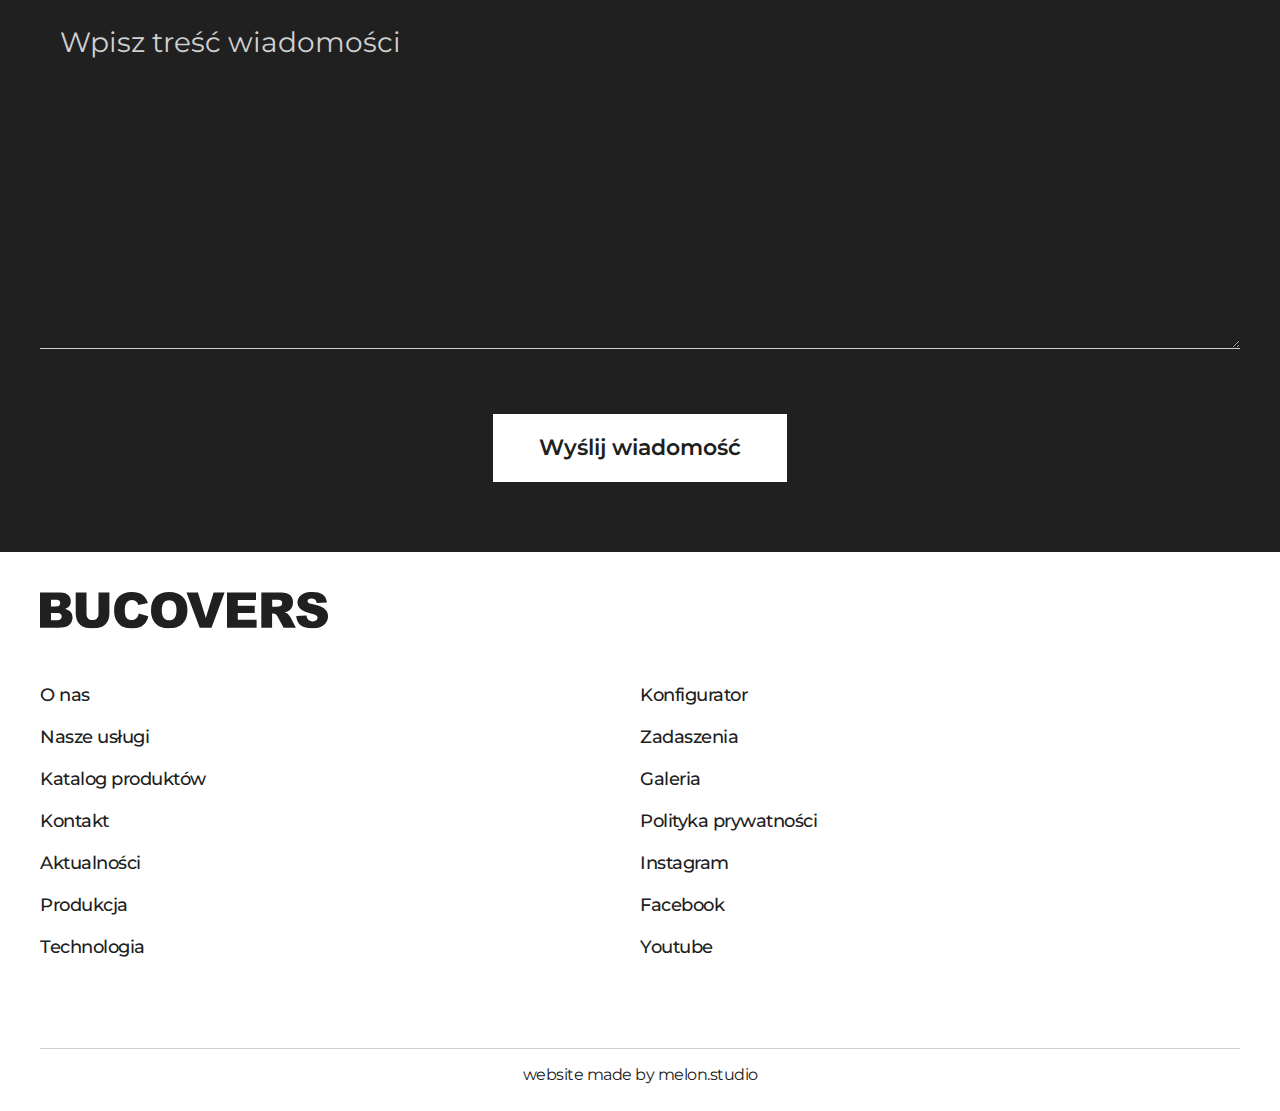
==== commit 8aad0825: "clamp" ====
--- a/index.html
+++ b/index.html
@@ -57,7 +57,7 @@
         <!-- http://kenwheeler.github.io/slick/ 
         https://codepen.io/microfront/pen/veagoK -->
         <div class="carousel__element swiper-wrapper">
-          <div class="carousel__element--text swiper-slide">Zastanawiasz sie jakie zadaszenie bedzie odpowiednie do Twojego basenu?</div>
+          <div class="carousel__element--text swiper-slide"><h1>Zastanawiasz sie jakie zadaszenie bedzie odpowiednie do Twojego basenu?</h1></div>
           <div class="carousel__element--bestseller flex flex-ai-c swiper-slide">
             <div class="bestseller__image">
               <img src="app/img/bestseller.jpg" alt="" />
--- a/style.css
+++ b/style.css
@@ -92,7 +92,7 @@
 
 h1 {
   font-weight: 600;
-  font-size: 3rem;
+  font-size: clamp(1rem, 3vw, 4rem);
 }
 
 .flex {
@@ -303,8 +303,8 @@
   margin: auto;
 }
 
-.carousel__element--text {
-  font-size: 3rem;
+.carousel__element--text h1 {
+  font-size: clamp(1rem, 3vw, 4rem);
   font-weight: 600;
   line-height: normal;
 }
@@ -317,12 +317,21 @@
 }
 
 .carousel__element--bestseller .bestseller__image {
+  width: 100%;
   margin-bottom: 24px;
+}
+
+.carousel__element--bestseller .bestseller__image img {
+  width: 100%;
 }
 
 .carousel__element--bestseller .bestseller__name {
   font-size: 2rem;
   font-weight: 600;
+}
+
+.carousel__element--bestseller:nth-child(2) {
+  margin-left: 50px;
 }
 
 .service__header {
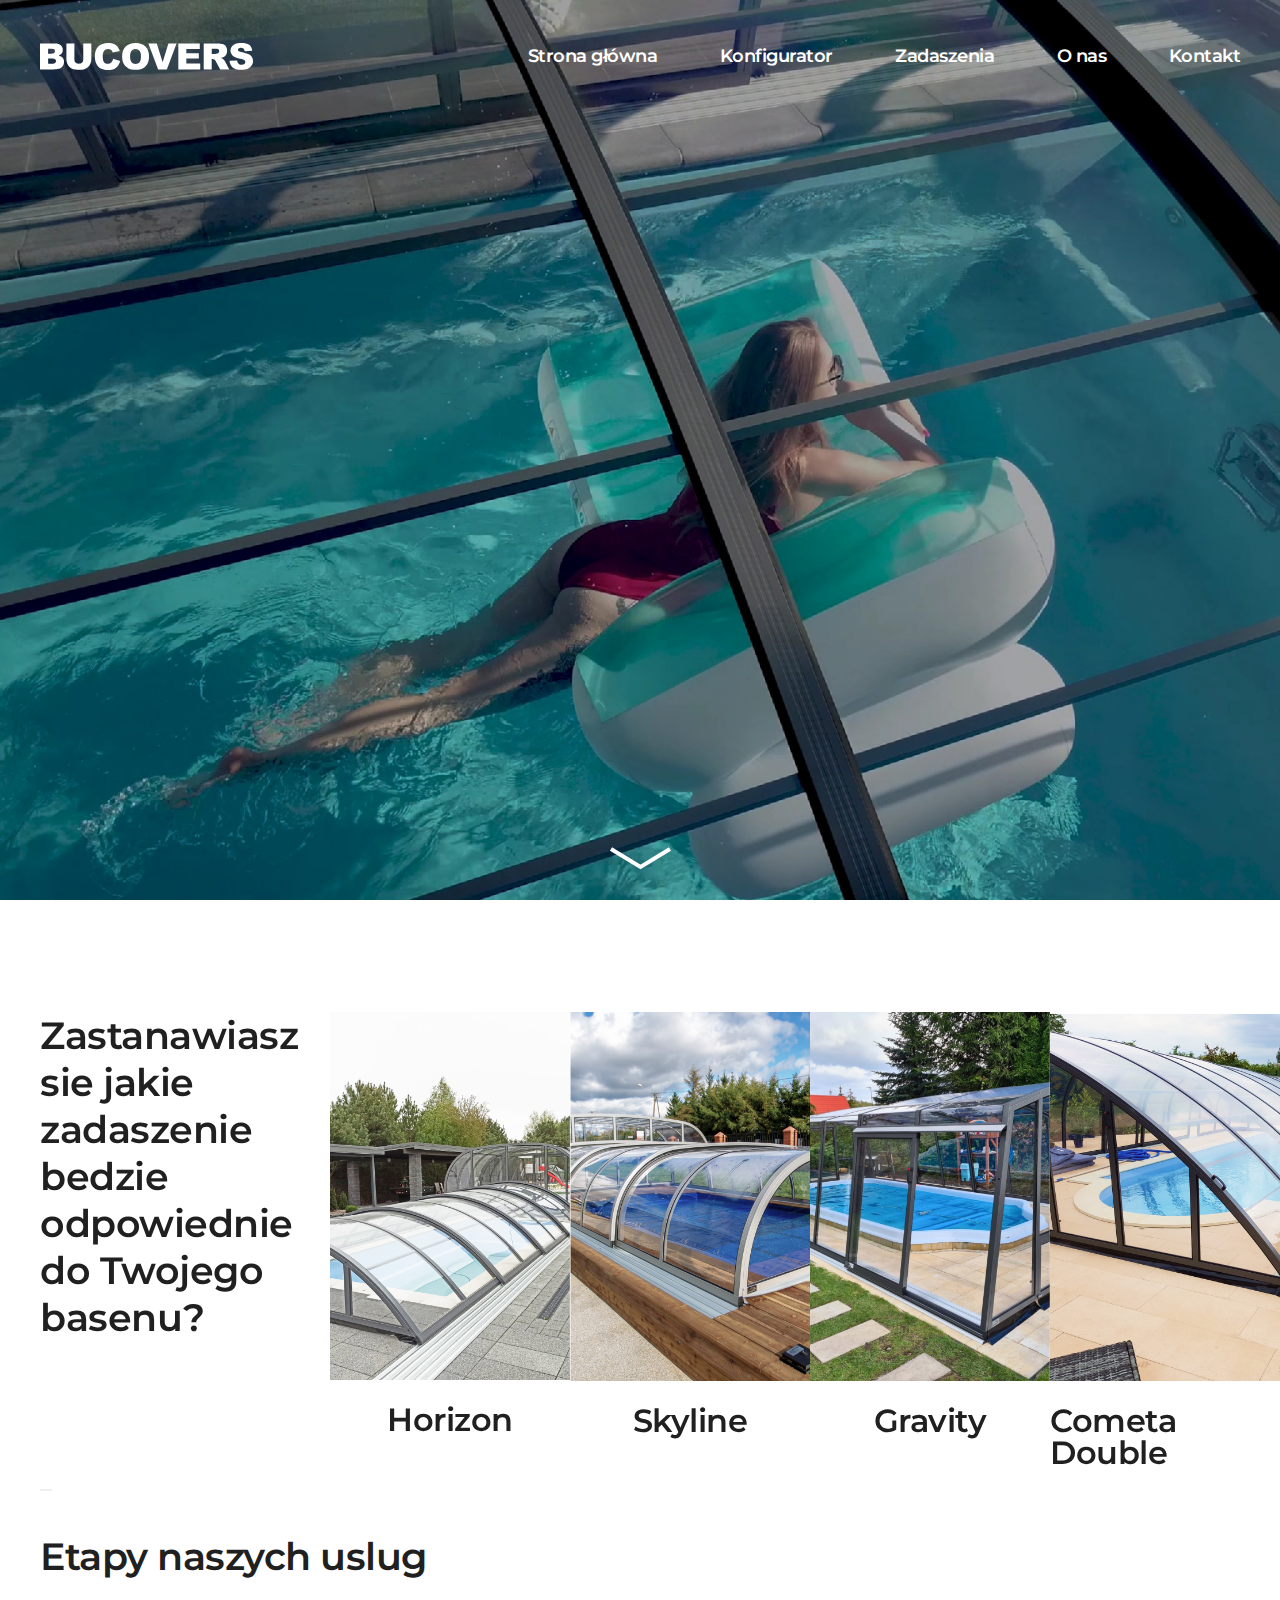
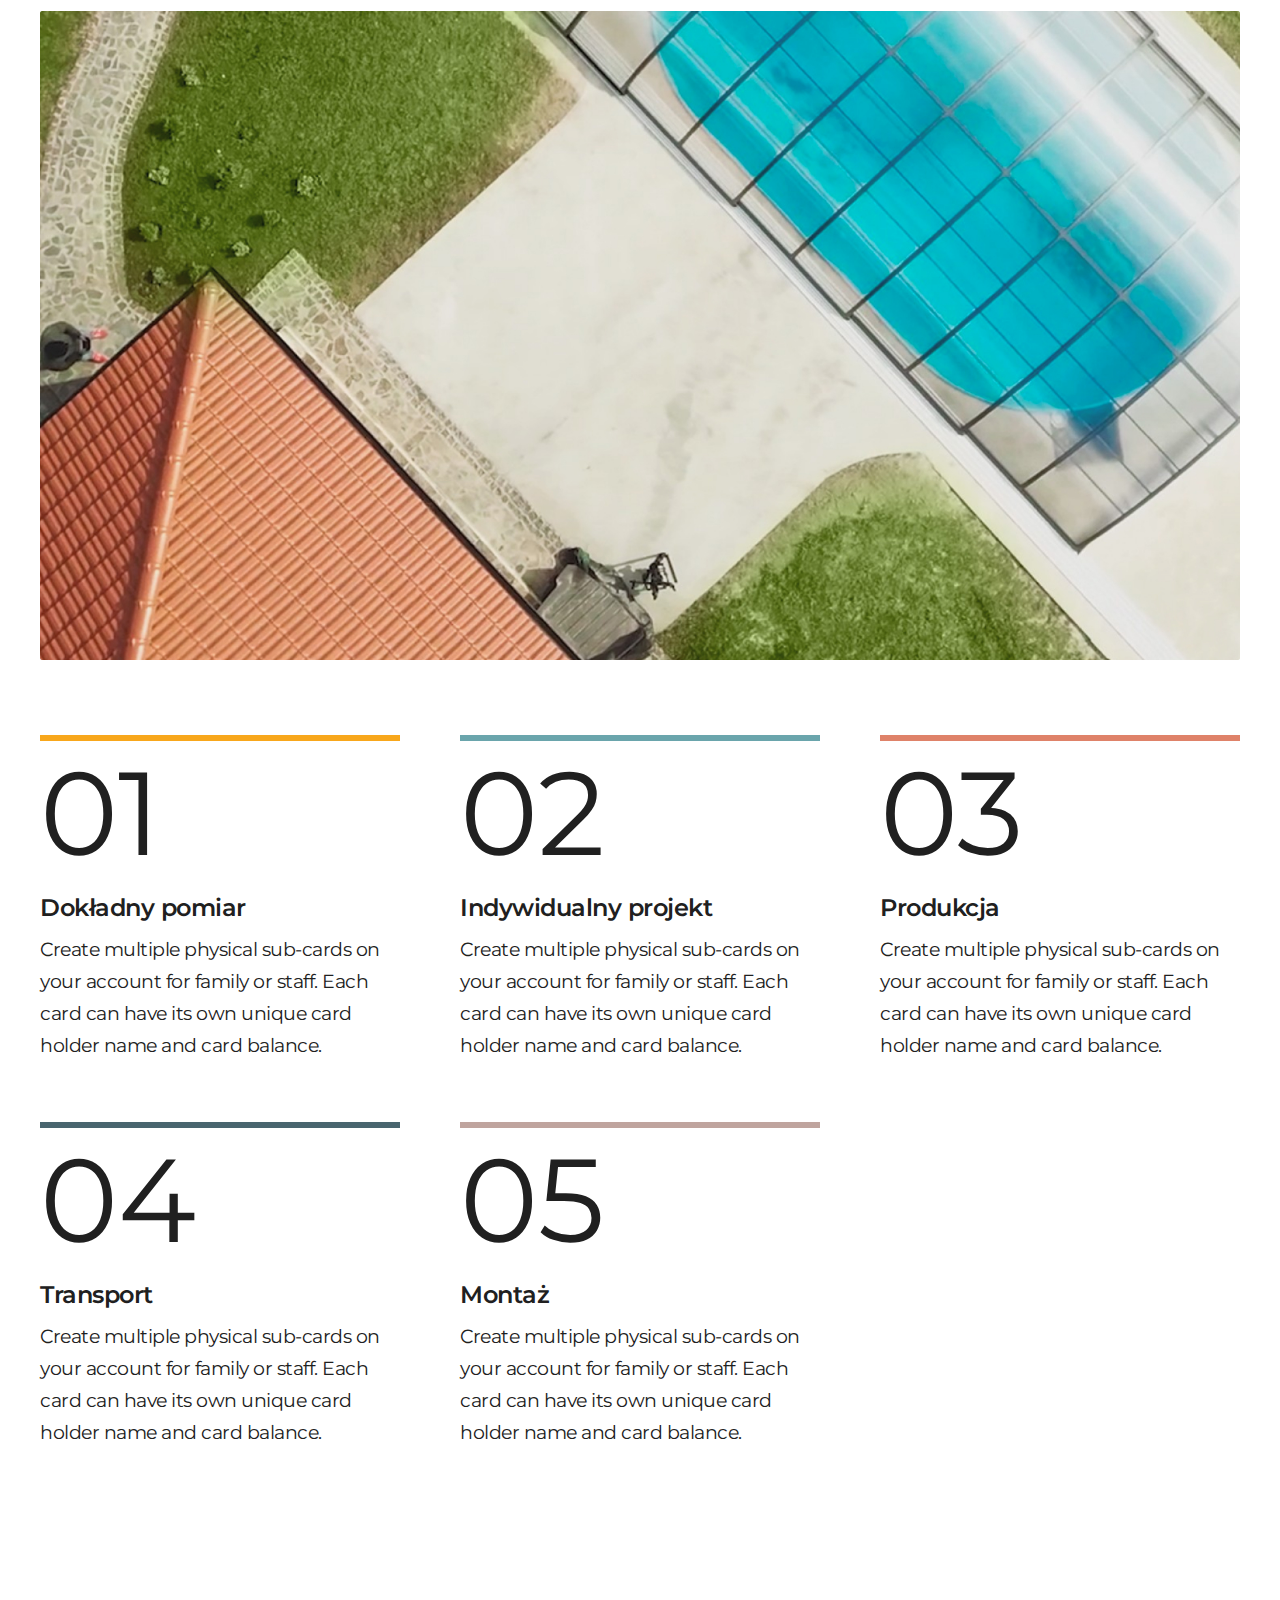
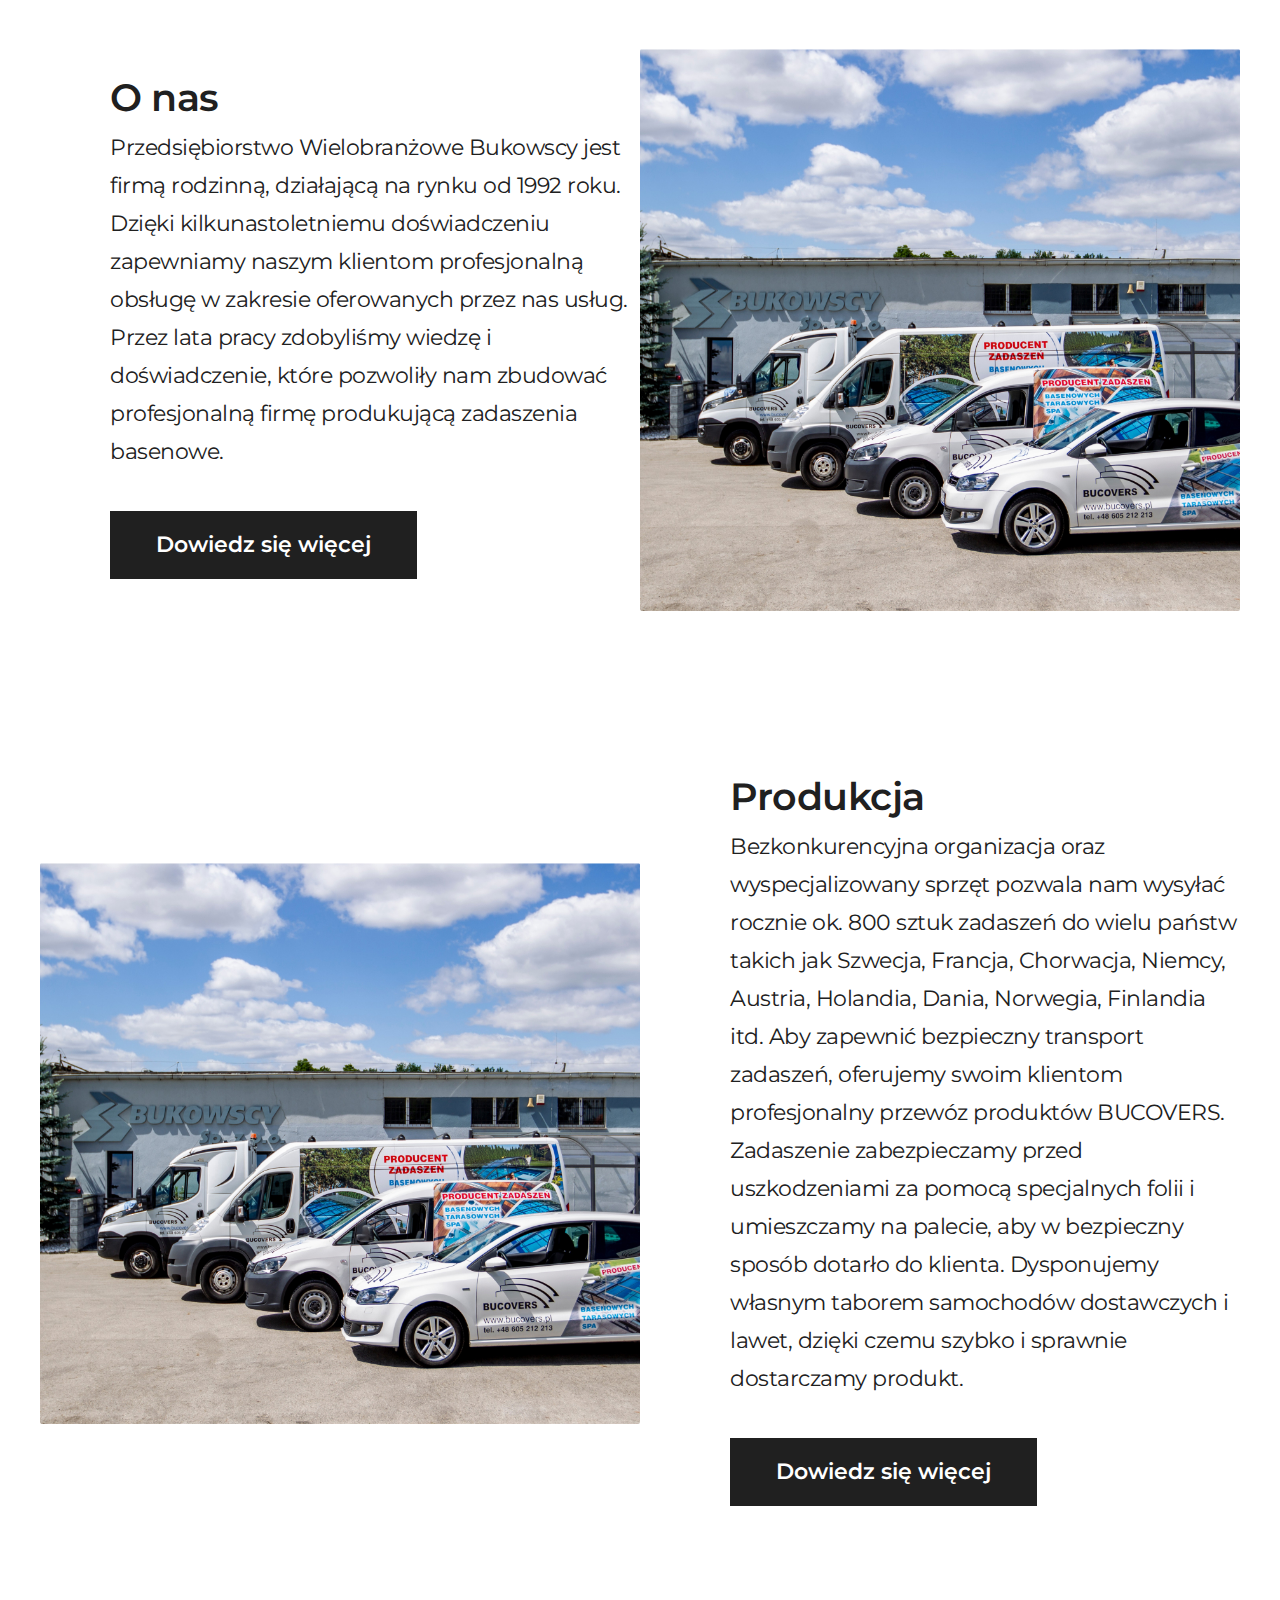
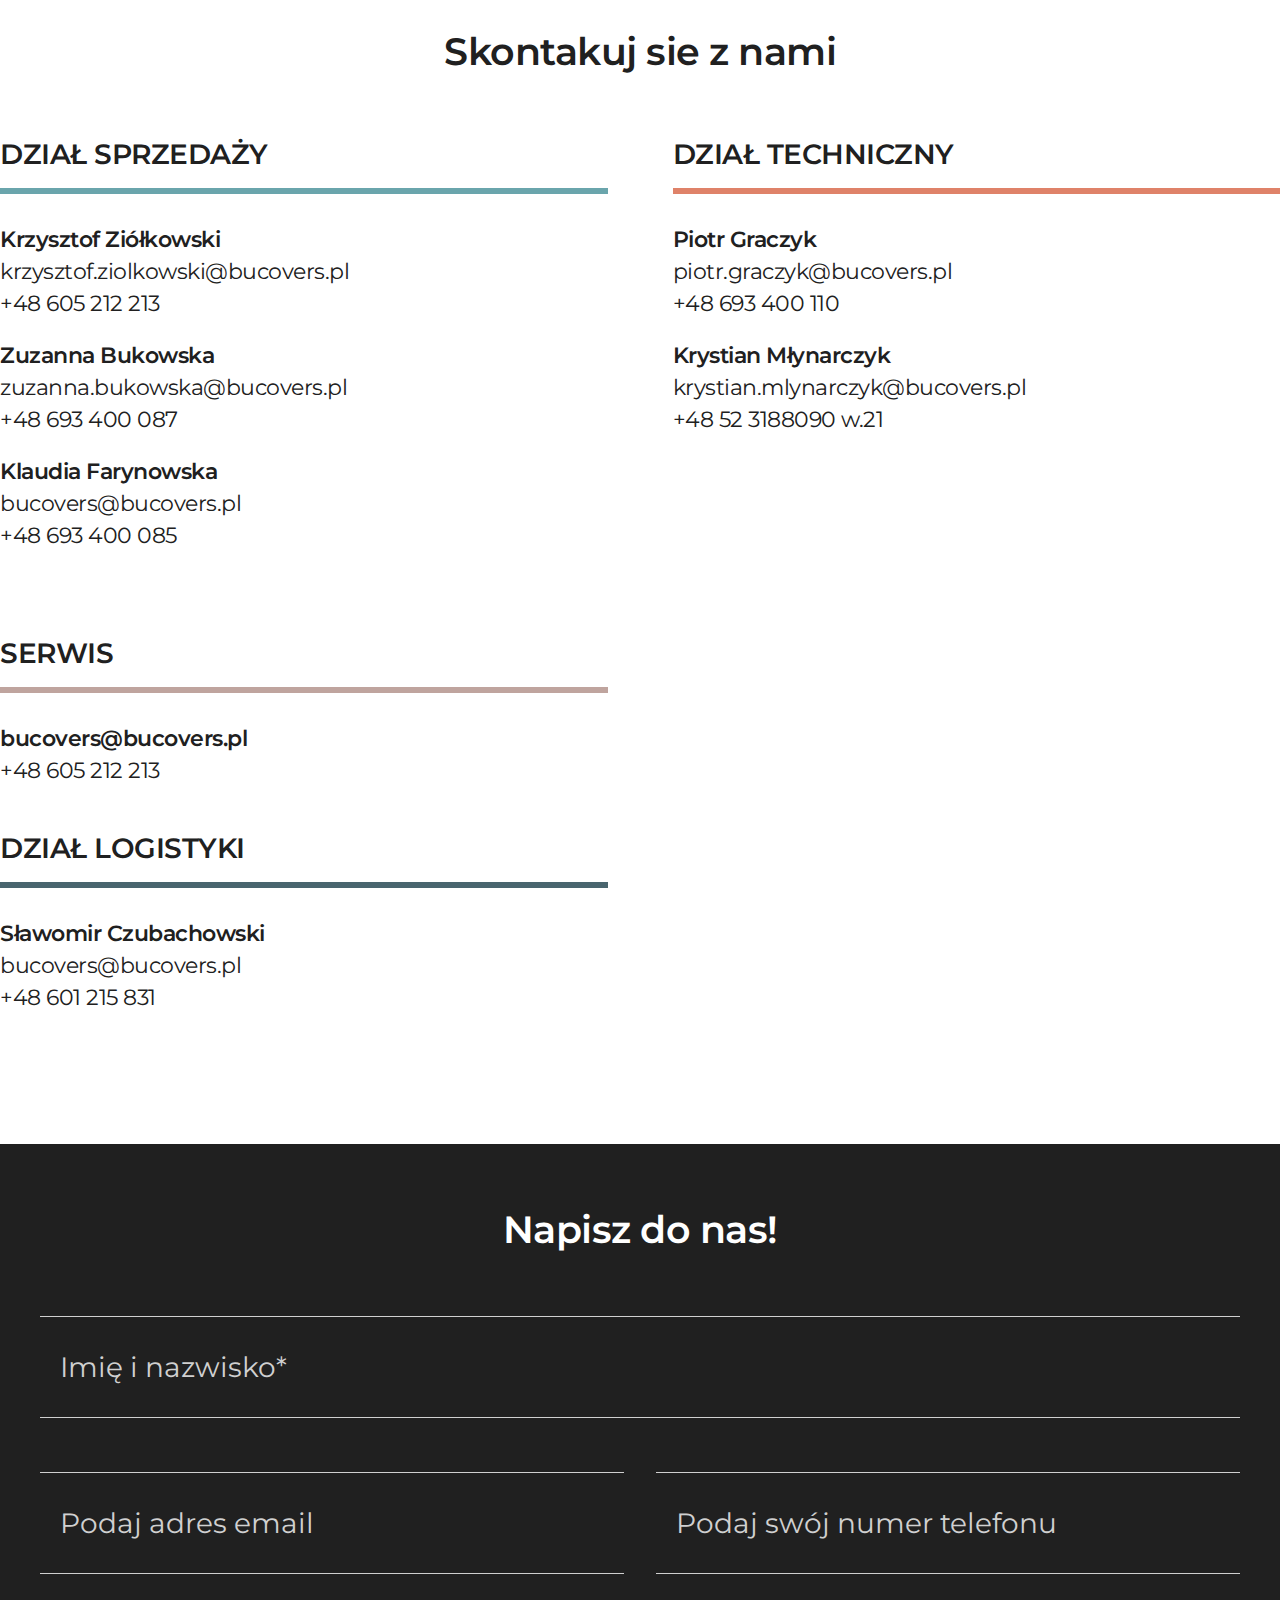
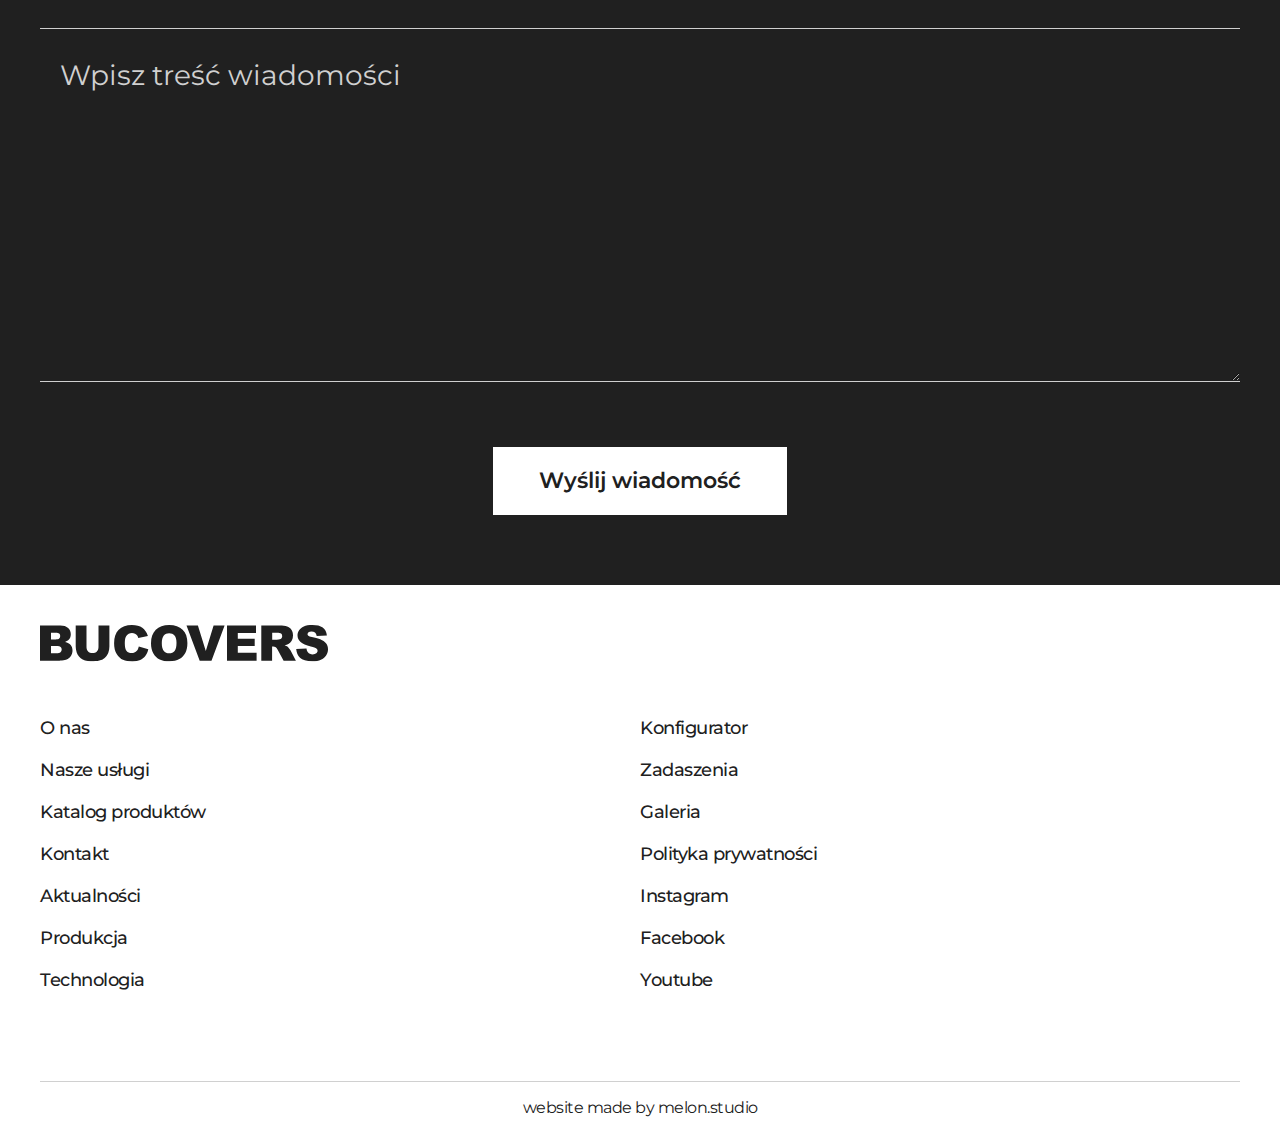
==== commit 2cf9118a: "clampp" ====
--- a/index.html
+++ b/index.html
@@ -67,37 +67,37 @@
 
           <div class="carousel__element--bestseller flex flex-ai-c swiper-slide">
             <div class="bestseller__image">
-              <img src="app/img/bestseller.jpg" alt="" />
+              <img src="app/img/Rectangle 4.jpg" alt="" />
+            </div>
+            <div class="bestseller__name">Skyline</div>
+          </div>
+
+          <div class="carousel__element--bestseller flex flex-ai-c swiper-slide">
+            <div class="bestseller__image">
+              <img src="app/img/Rectangle 4-4.jpg" alt="" />
             </div>
             <div class="bestseller__name">Gravity</div>
           </div>
 
           <div class="carousel__element--bestseller flex flex-ai-c swiper-slide">
             <div class="bestseller__image">
-              <img src="app/img/bestseller.jpg" alt="" />
-            </div>
-            <div class="bestseller__name">Gravity</div>
-          </div>
-
-          <div class="carousel__element--bestseller flex flex-ai-c swiper-slide">
-            <div class="bestseller__image">
-              <img src="app/img/bestseller.jpg" alt="" />
-            </div>
-            <div class="bestseller__name">Gravity</div>
-          </div>
-
-          <div class="carousel__element--bestseller flex flex-ai-c swiper-slide">
-            <div class="bestseller__image">
-              <img src="app/img/bestseller.jpg" alt="" />
-            </div>
-            <div class="bestseller__name">Gravity</div>
-          </div>
-
-          <div class="carousel__element--bestseller flex flex-ai-c swiper-slide">
-            <div class="bestseller__image">
-              <img src="app/img/bestseller.jpg" alt="" />
-            </div>
-            <div class="bestseller__name">Gravity</div>
+              <img src="app/img/Rectangle 4-3.jpg" alt="" />
+            </div>
+            <div class="bestseller__name">Cometa Double</div>
+          </div>
+
+          <div class="carousel__element--bestseller flex flex-ai-c swiper-slide">
+            <div class="bestseller__image">
+              <img src="app/img/Rectangle 4-2.jpg" alt="" />
+            </div>
+            <div class="bestseller__name">Panorama</div>
+          </div>
+
+          <div class="carousel__element--bestseller flex flex-ai-c swiper-slide">
+            <div class="bestseller__image">
+              <img src="app/img/Rectangle 4-1.jpg" alt="" />
+            </div>
+            <div class="bestseller__name">Skyline Up</div>
           </div>
           <div class="swiper-button-next"></div>
           <div class="swiper-button-prev"></div>
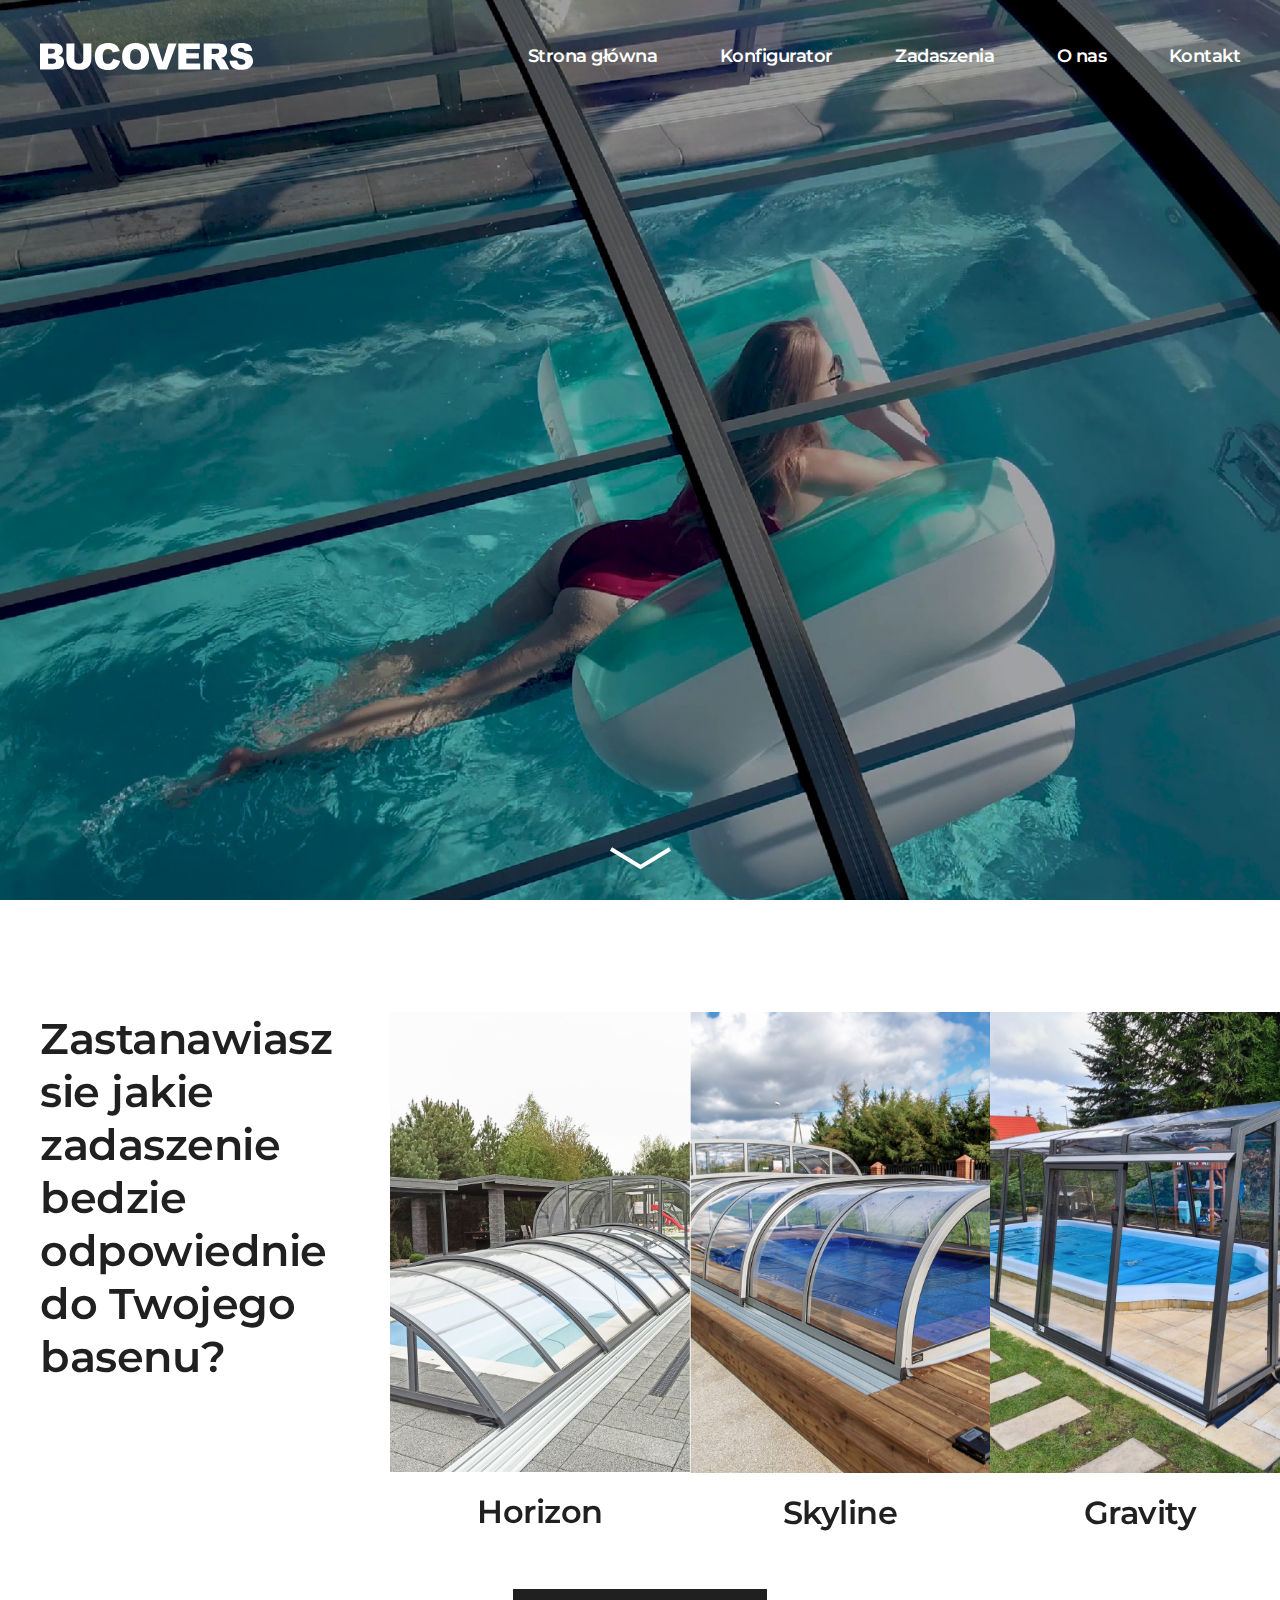
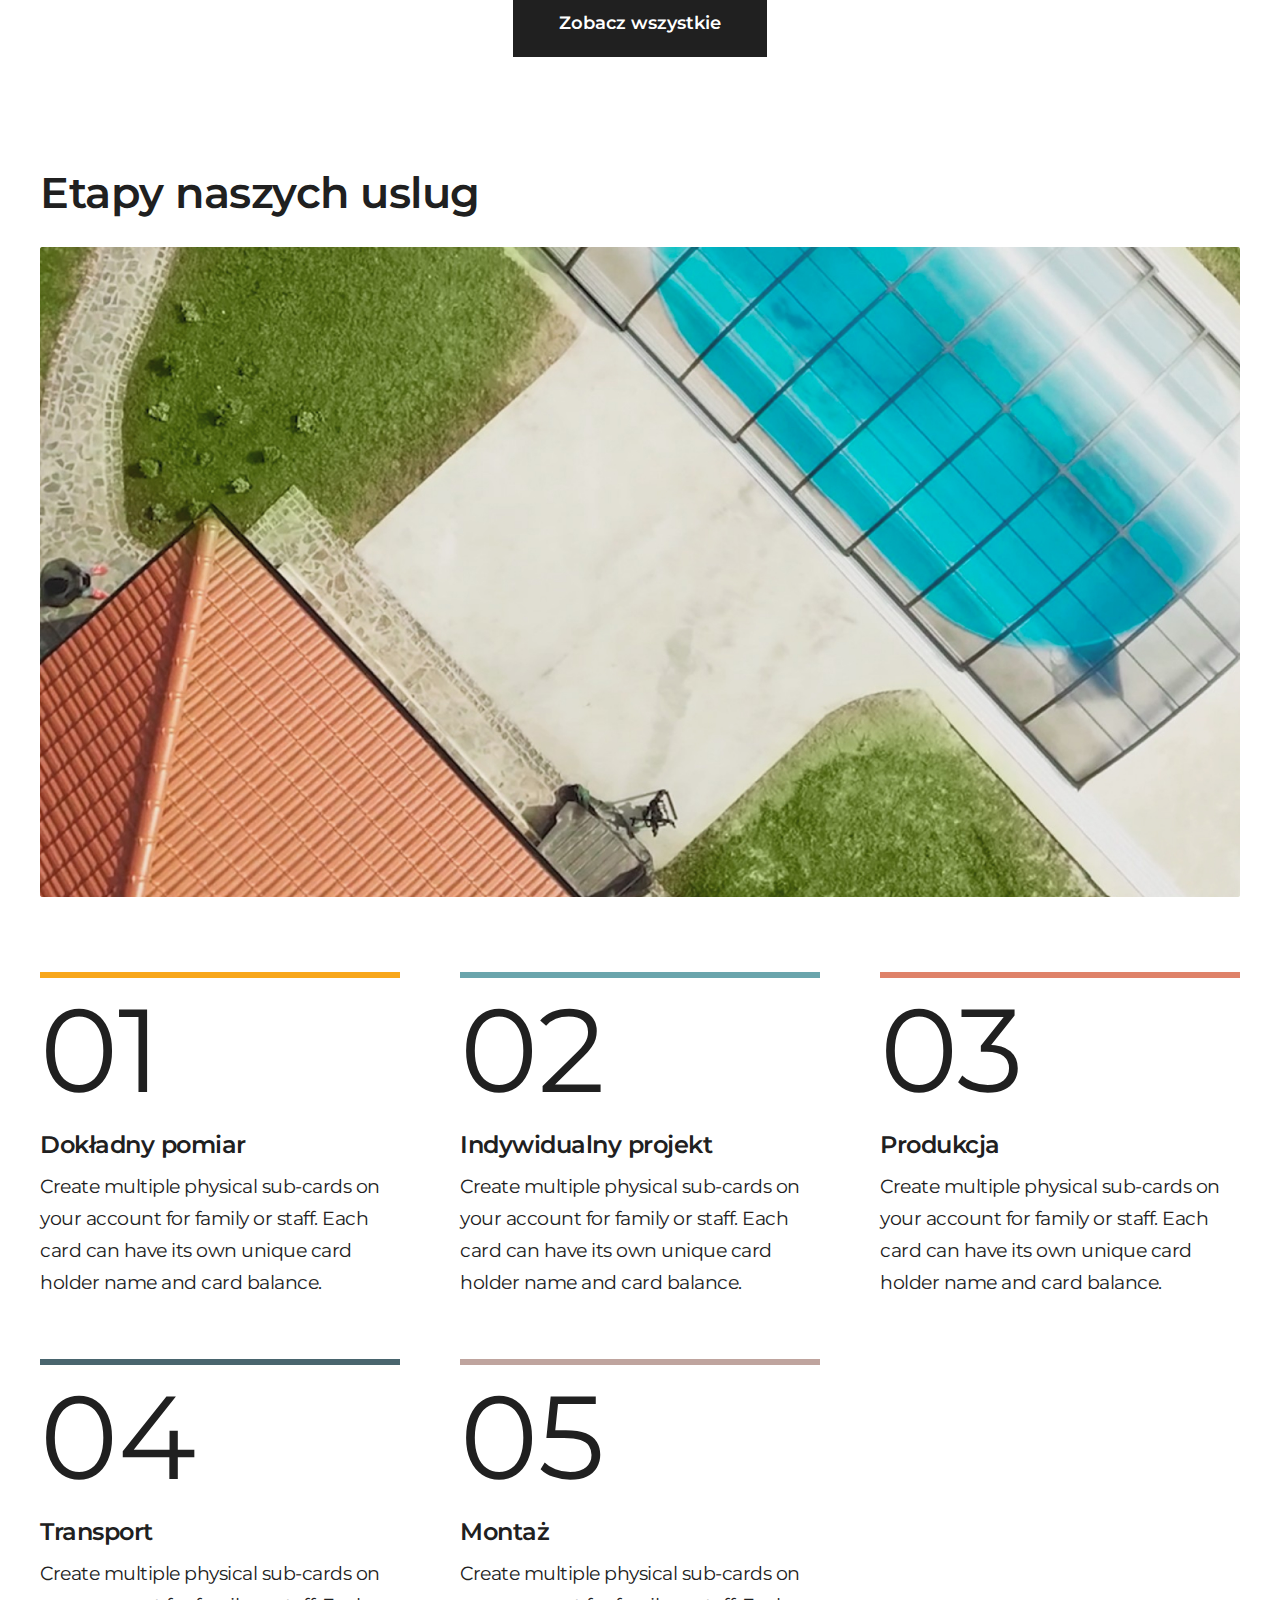
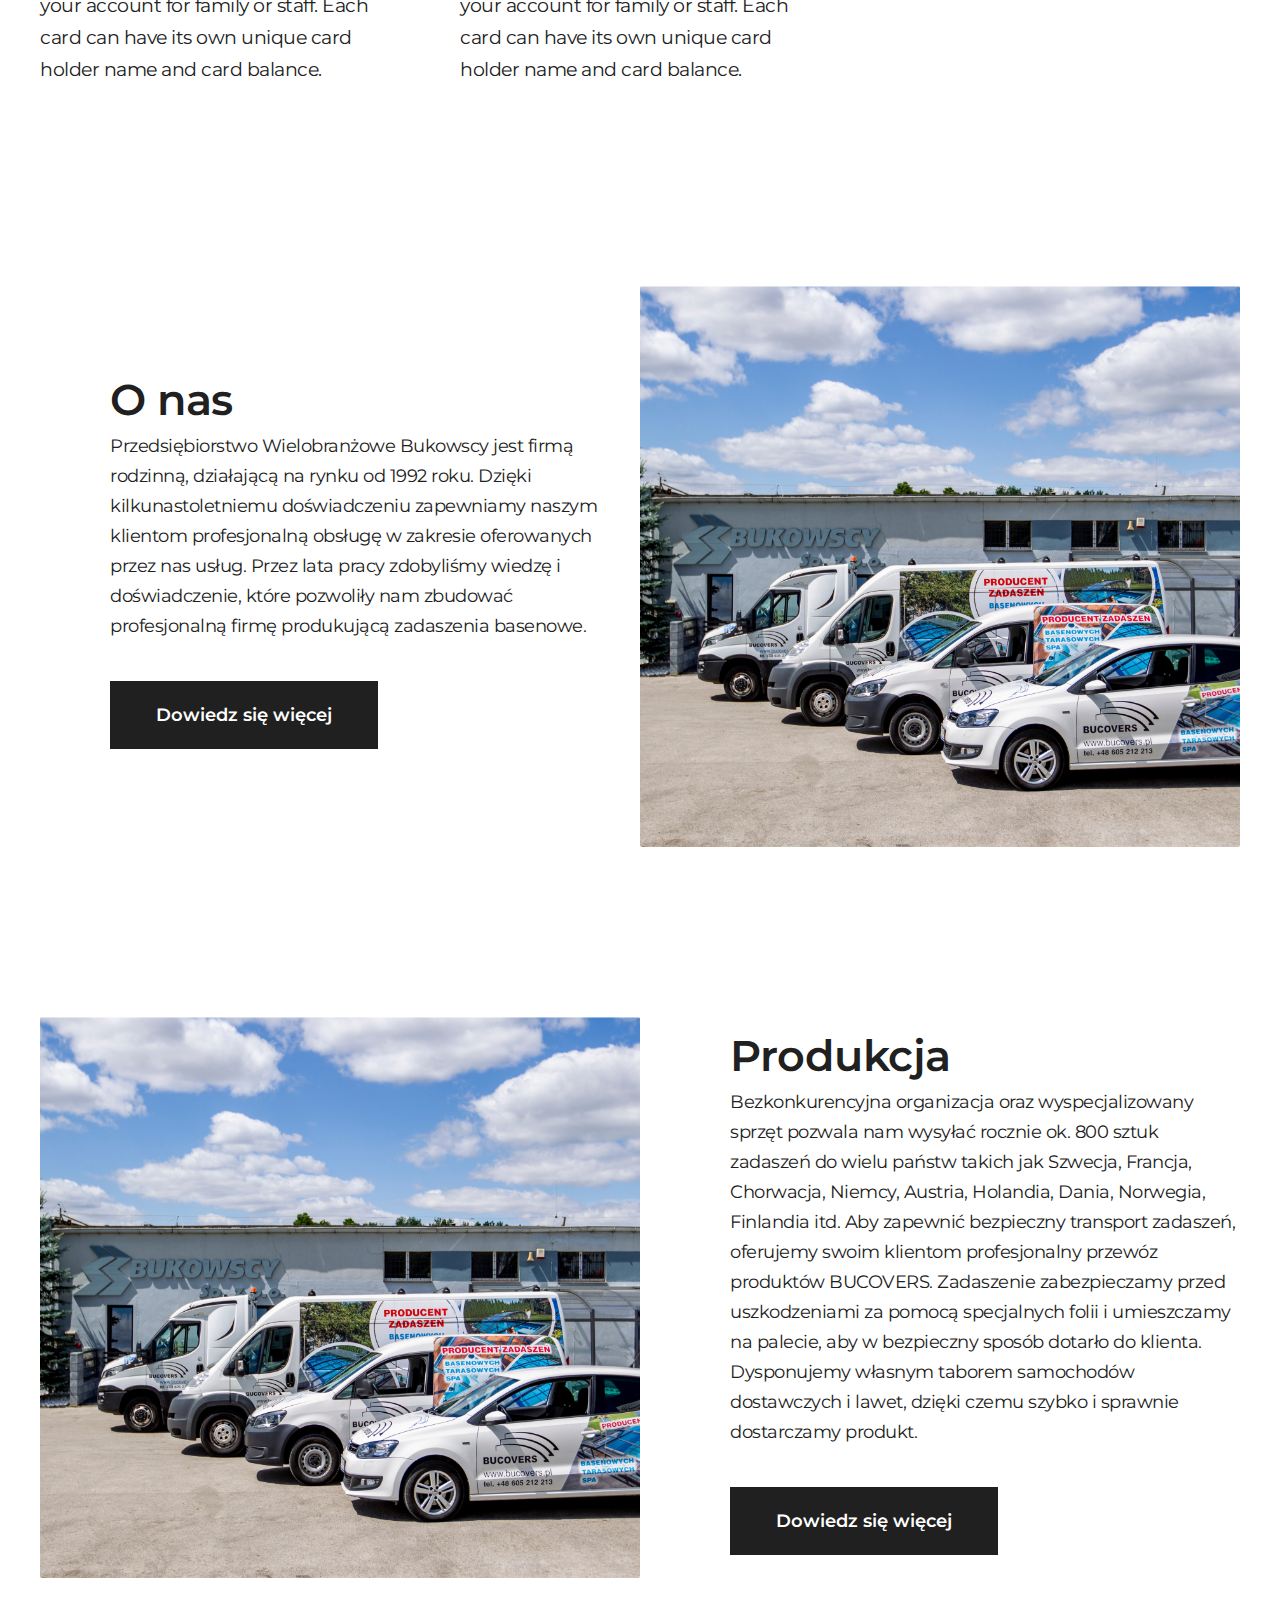
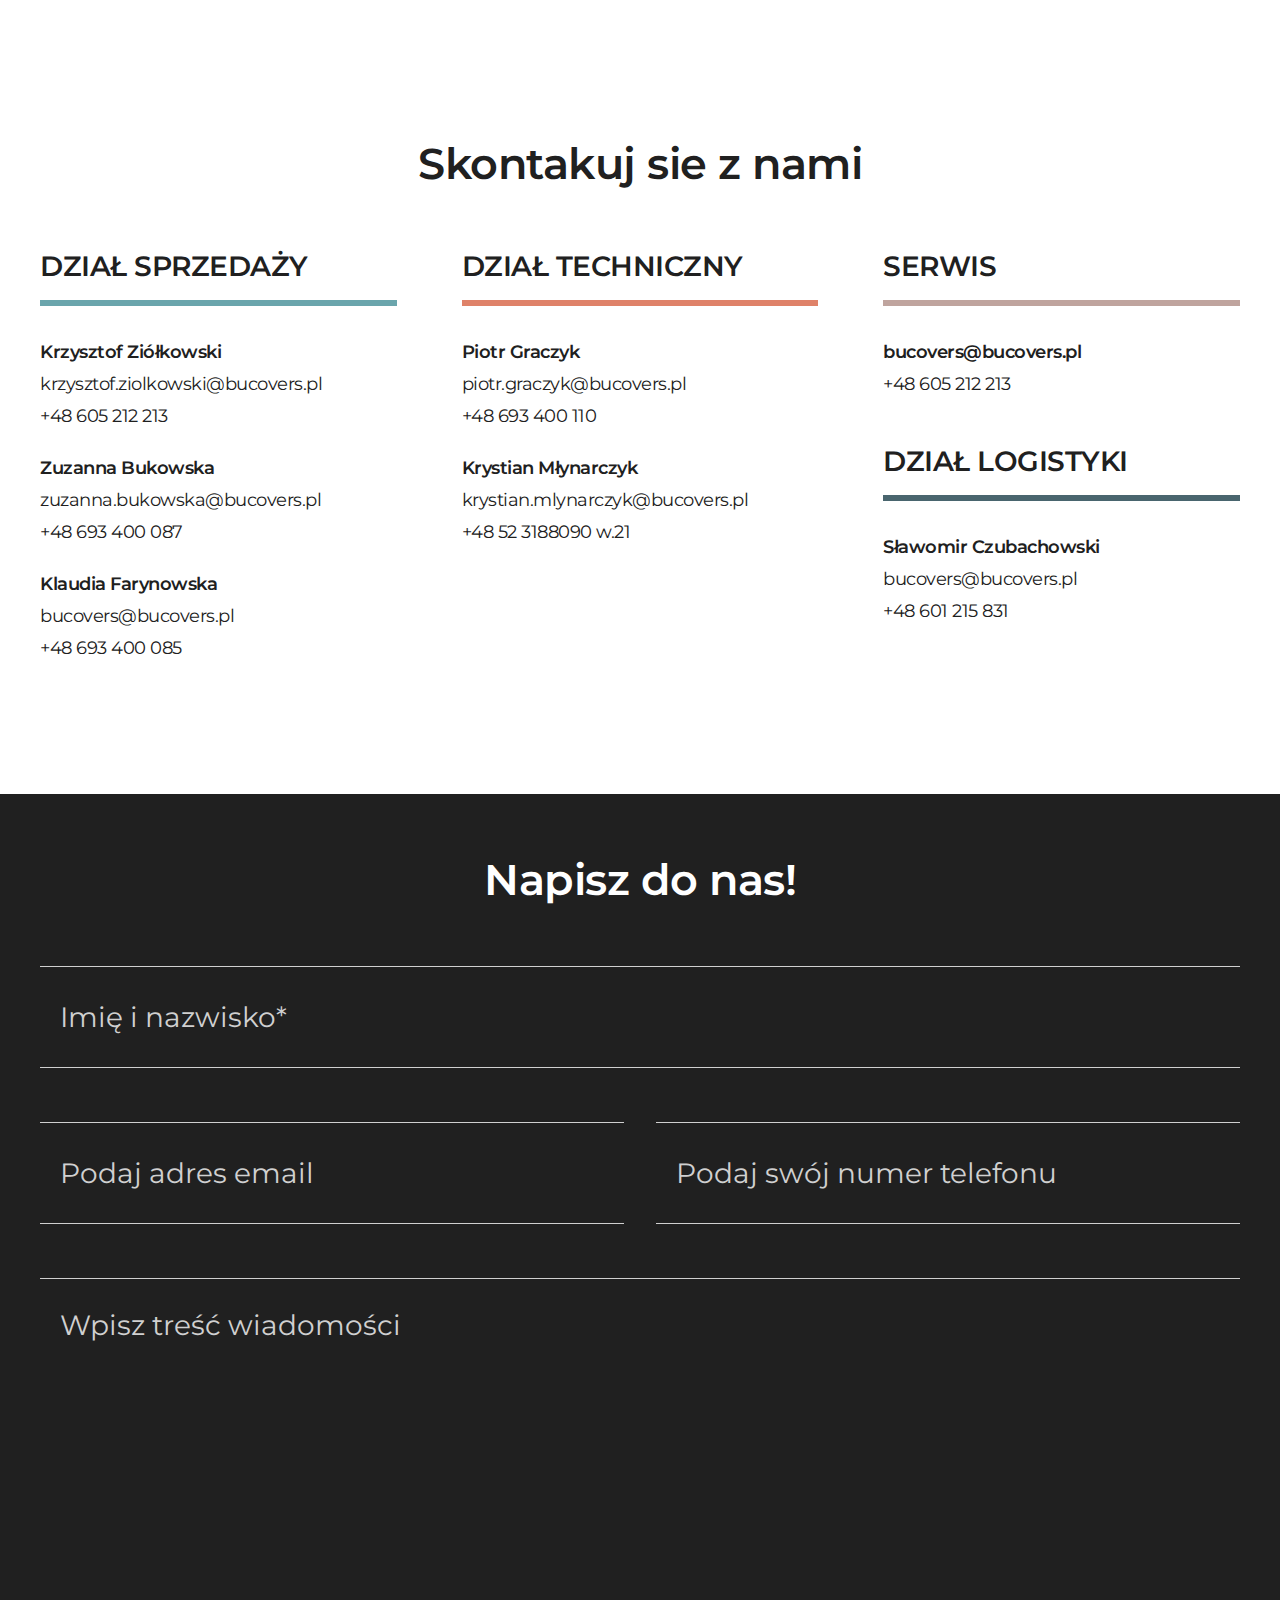
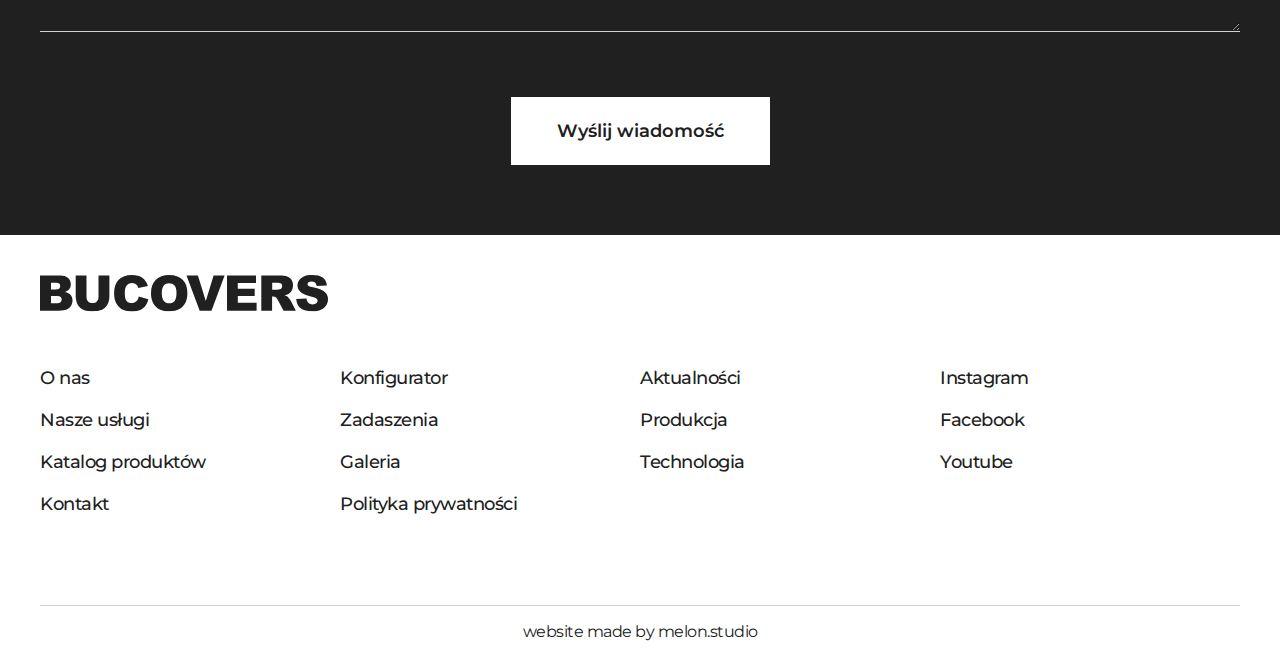
==== commit ad6be613: "mobilka dziala" ====
--- a/index.html
+++ b/index.html
@@ -49,11 +49,11 @@
         <!-- https://www.w3schools.com/howto/howto_css_fullscreen_video.asp -->
         <div class="header__video">
           <!-- <img src="/app/img/header.jpg" alt="" class="" /> -->
-          <img src="/app/img/arrow_down.svg" alt="" />
+          <img src="app/img/arrow_down.svg" alt="" />
         </div>
       </header>
 
-      <div class="carousel swiper mySwiper container">
+      <div class="carousel flex swiper mySwiper container">
         <!-- http://kenwheeler.github.io/slick/ 
         https://codepen.io/microfront/pen/veagoK -->
         <div class="carousel__element swiper-wrapper">
@@ -99,10 +99,8 @@
             </div>
             <div class="bestseller__name">Skyline Up</div>
           </div>
-          <div class="swiper-button-next"></div>
-          <div class="swiper-button-prev"></div>
-        </div>
-        <button></button>
+        </div>
+        <a href=""><button>Zobacz wszystkie</button></a> 
       </div>
 
       <div class="service container">
@@ -191,8 +189,8 @@
         </div>
       </div>
       </div>
-      <div class="departments flex flex-ai-c">
-        <h1>Skontakuj sie z nami</h1>
+      <div class="departments container flex flex-ai-c">
+        <h1>Skontakuj sie z&nbspnami</h1>
         <div class="departments__content">
           <div class="departments__content--item">
             <div class="item__title">DZIAŁ SPRZEDAŻY</div>
--- a/style.css
+++ b/style.css
@@ -36,6 +36,7 @@
   min-height: 100vh;
   text-rendering: optimizeSpeed;
   line-height: 1.5;
+  overflow-x: hidden;
 }
 
 /* A elements that don't have a class get default styles */
@@ -92,7 +93,7 @@
 
 h1 {
   font-weight: 600;
-  font-size: clamp(1rem, 3vw, 4rem);
+  font-size: clamp(2.7rem, 3vw, 4rem);
 }
 
 .flex {
@@ -144,6 +145,12 @@
 
 .container {
   padding: 40px 40px 0 40px;
+}
+
+@media (max-width: 39.9375em) {
+  .container {
+    padding: 20px 20px 0 20px;
+  }
 }
 
 body.open {
@@ -255,11 +262,11 @@
 }
 
 .nav .burger span {
-  background-color: #202020;
+  background-color: white;
   display: block;
-  height: 3px;
-  width: 35px;
-  margin-bottom: 6px;
+  height: 4px;
+  width: 42px;
+  margin-bottom: 7px;
 }
 
 .nav .open {
@@ -303,10 +310,37 @@
   margin: auto;
 }
 
+.carousel {
+  -webkit-box-orient: vertical;
+  -webkit-box-direction: normal;
+      -ms-flex-direction: column;
+          flex-direction: column;
+  -webkit-box-align: center;
+      -ms-flex-align: center;
+          align-items: center;
+  margin-bottom: 80px;
+}
+
+.carousel__element {
+  margin-bottom: 60px;
+}
+
 .carousel__element--text h1 {
-  font-size: clamp(1rem, 3vw, 4rem);
+  font-size: clamp(2.7rem, 3vw, 4rem);
   font-weight: 600;
   line-height: normal;
+}
+
+@media (max-width: 39.9375em) {
+  .carousel__element--text h1 {
+    font-size: clamp(2rem, 3vw, 4rem);
+  }
+}
+
+@media (max-width: 39.9375em) {
+  .carousel__element--text {
+    width: 240px !important;
+  }
 }
 
 .carousel__element--bestseller {
@@ -334,8 +368,29 @@
   margin-left: 50px;
 }
 
+@media (max-width: 39.9375em) {
+  .carousel__element--bestseller:nth-child(2) {
+    margin-left: 0px;
+  }
+}
+
+.carousel button {
+  background-color: #202020;
+  color: #ffffff;
+  padding: 18px 46px;
+  font-size: 18px;
+  font-weight: 600;
+  border: none;
+}
+
 .service__header {
   margin-bottom: 38px;
+}
+
+@media (max-width: 39.9375em) {
+  .service__header {
+    line-height: 43px;
+  }
 }
 
 .service__image {
@@ -350,10 +405,16 @@
 .service__stages {
   display: -ms-grid;
   display: grid;
-  -ms-grid-columns: (minmax(320px, 1fr))[auto-fit];
-      grid-template-columns: repeat(auto-fit, minmax(320px, 1fr));
+  -ms-grid-columns: (minmax(280px, 1fr))[auto-fit];
+      grid-template-columns: repeat(auto-fit, minmax(280px, 1fr));
   gap: 60px;
   margin-bottom: 160px;
+}
+
+@media (max-width: 39.9375em) {
+  .service__stages {
+    gap: 100px;
+  }
 }
 
 .service__stages .color:nth-child(1) span {
@@ -400,6 +461,18 @@
   margin-bottom: 130px;
 }
 
+@media (max-width: 68.6875em) {
+  .about {
+    -webkit-box-orient: vertical;
+    -webkit-box-direction: reverse;
+        -ms-flex-direction: column-reverse;
+            flex-direction: column-reverse;
+    -webkit-box-align: start;
+        -ms-flex-align: start;
+            align-items: flex-start;
+  }
+}
+
 .about__content {
   -webkit-box-flex: 1;
       -ms-flex: 1;
@@ -408,6 +481,13 @@
 
 .about__content--text {
   padding-left: 70px;
+  padding-right: 20px;
+}
+
+@media (max-width: 68.6875em) {
+  .about__content--text {
+    padding-left: 0;
+  }
 }
 
 .about__content--text h1 {
@@ -416,18 +496,24 @@
 }
 
 .about__content--text h3 {
-  font-size: 1.375rem;
+  font-size: 18px;
   font-weight: 400;
-  line-height: 38px;
+  line-height: clamp(30px, 2vw, 38px);
   max-width: 700px;
   margin-bottom: 40px;
+}
+
+@media (max-width: 68.6875em) {
+  .about__content--text h3 {
+    max-width: 100%;
+  }
 }
 
 .about__content--text button {
   background-color: #202020;
   color: #ffffff;
   padding: 18px 46px;
-  font-size: 1.375rem;
+  font-size: 18px;
   font-weight: 600;
   border: none;
 }
@@ -439,12 +525,30 @@
   width: 100%;
 }
 
+@media (max-width: 68.6875em) {
+  .about__image {
+    margin-bottom: 40px;
+  }
+}
+
 .about__image img {
   width: 100%;
 }
 
 .production {
   margin-bottom: 130px;
+}
+
+@media (max-width: 68.6875em) {
+  .production {
+    -webkit-box-orient: vertical;
+    -webkit-box-direction: normal;
+        -ms-flex-direction: column;
+            flex-direction: column;
+    -webkit-box-align: start;
+        -ms-flex-align: start;
+            align-items: flex-start;
+  }
 }
 
 .production__image {
@@ -454,6 +558,12 @@
   width: 100%;
 }
 
+@media (max-width: 68.6875em) {
+  .production__image {
+    margin-bottom: 40px;
+  }
+}
+
 .production__image img {
   width: 100%;
 }
@@ -468,24 +578,36 @@
   padding-left: 90px;
 }
 
+@media (max-width: 68.6875em) {
+  .production__content--text {
+    padding-left: 0;
+  }
+}
+
 .production__content--text h1 {
   font-weight: 600;
   margin-bottom: 15px;
 }
 
 .production__content--text h3 {
-  font-size: 1.375rem;
+  font-size: 18px;
   font-weight: 400;
-  line-height: 38px;
+  line-height: clamp(30px, 2vw, 38px);
   max-width: 800px;
   margin-bottom: 40px;
+}
+
+@media (max-width: 68.6875em) {
+  .production__content--text h3 {
+    max-width: 100%;
+  }
 }
 
 .production__content--text button {
   background-color: #202020;
   color: #ffffff;
   padding: 18px 46px;
-  font-size: 1.375rem;
+  font-size: 18px;
   font-weight: 600;
   border: none;
 }
@@ -504,11 +626,17 @@
   margin-bottom: 70px;
 }
 
+@media (max-width: 39.9375em) {
+  .departments h1 {
+    line-height: 43px;
+  }
+}
+
 .departments__content {
   display: -ms-grid;
   display: grid;
-  -ms-grid-columns: (minmax(430px, 1fr))[auto-fit];
-      grid-template-columns: repeat(auto-fit, minmax(430px, 1fr));
+  -ms-grid-columns: (minmax(330px, 1fr))[auto-fit];
+      grid-template-columns: repeat(auto-fit, minmax(330px, 1fr));
   gap: 65px;
   width: 100%;
 }
@@ -524,7 +652,7 @@
 }
 
 .departments__content--item .item__person p {
-  font-size: 1.375rem;
+  font-size: 18px;
 }
 
 .departments__content--item .item__person p:nth-child(1) {
@@ -567,8 +695,20 @@
   padding: 70px 40px;
 }
 
+@media (max-width: 39.9375em) {
+  .contact {
+    padding: 40px 20px;
+  }
+}
+
 .contact__header h1 {
   margin-bottom: 70px;
+}
+
+@media (max-width: 39.9375em) {
+  .contact__header h1 {
+    line-height: 43px;
+  }
 }
 
 .contact .form {
@@ -587,9 +727,25 @@
   width: 100%;
 }
 
+@media (max-width: 68.6875em) {
+  .contact .form .content .row {
+    -webkit-box-orient: vertical;
+    -webkit-box-direction: normal;
+        -ms-flex-direction: column;
+            flex-direction: column;
+    margin-bottom: 40px;
+  }
+}
+
 .contact .form .content .row .row__full {
   width: 100%;
   margin-bottom: 54px;
+}
+
+@media (max-width: 68.6875em) {
+  .contact .form .content .row .row__full {
+    margin-bottom: 0px;
+  }
 }
 
 .contact .form .content .row .row__half {
@@ -599,8 +755,22 @@
   margin-bottom: 54px;
 }
 
+@media (max-width: 68.6875em) {
+  .contact .form .content .row .row__half {
+    margin-bottom: 0px;
+  }
+}
+
 .contact .form .content .row .row__half:nth-child(2) {
   margin-left: 32px;
+}
+
+@media (max-width: 68.6875em) {
+  .contact .form .content .row .row__half:nth-child(2) {
+    margin-left: 0px;
+    margin-bottom: 0px;
+    margin-top: 40px;
+  }
 }
 
 .contact .form .content .row input {
@@ -638,6 +808,13 @@
   outline: 0;
 }
 
+@media (max-width: 68.6875em) {
+  .contact .form .content .row input {
+    font-size: 1.45rem;
+    height: 80px;
+  }
+}
+
 .contact .form .content .row textarea {
   width: 100%;
   background-color: transparent;
@@ -681,7 +858,7 @@
   background-color: #ffffff;
   color: #202020;
   padding: 18px 46px;
-  font-size: 1.375rem;
+  font-size: 18px;
   font-weight: 600;
   border: none;
 }
@@ -704,8 +881,9 @@
 .footer__content--columns {
   display: -ms-grid;
   display: grid;
-  -ms-grid-columns: (minmax(430px, 1fr))[auto-fit];
-      grid-template-columns: repeat(auto-fit, minmax(430px, 1fr));
+  -ms-grid-columns: (minmax(300px, 1fr))[auto-fit];
+      grid-template-columns: repeat(auto-fit, minmax(300px, 1fr));
+  row-gap: 20px;
 }
 
 .footer__content--columns .column {
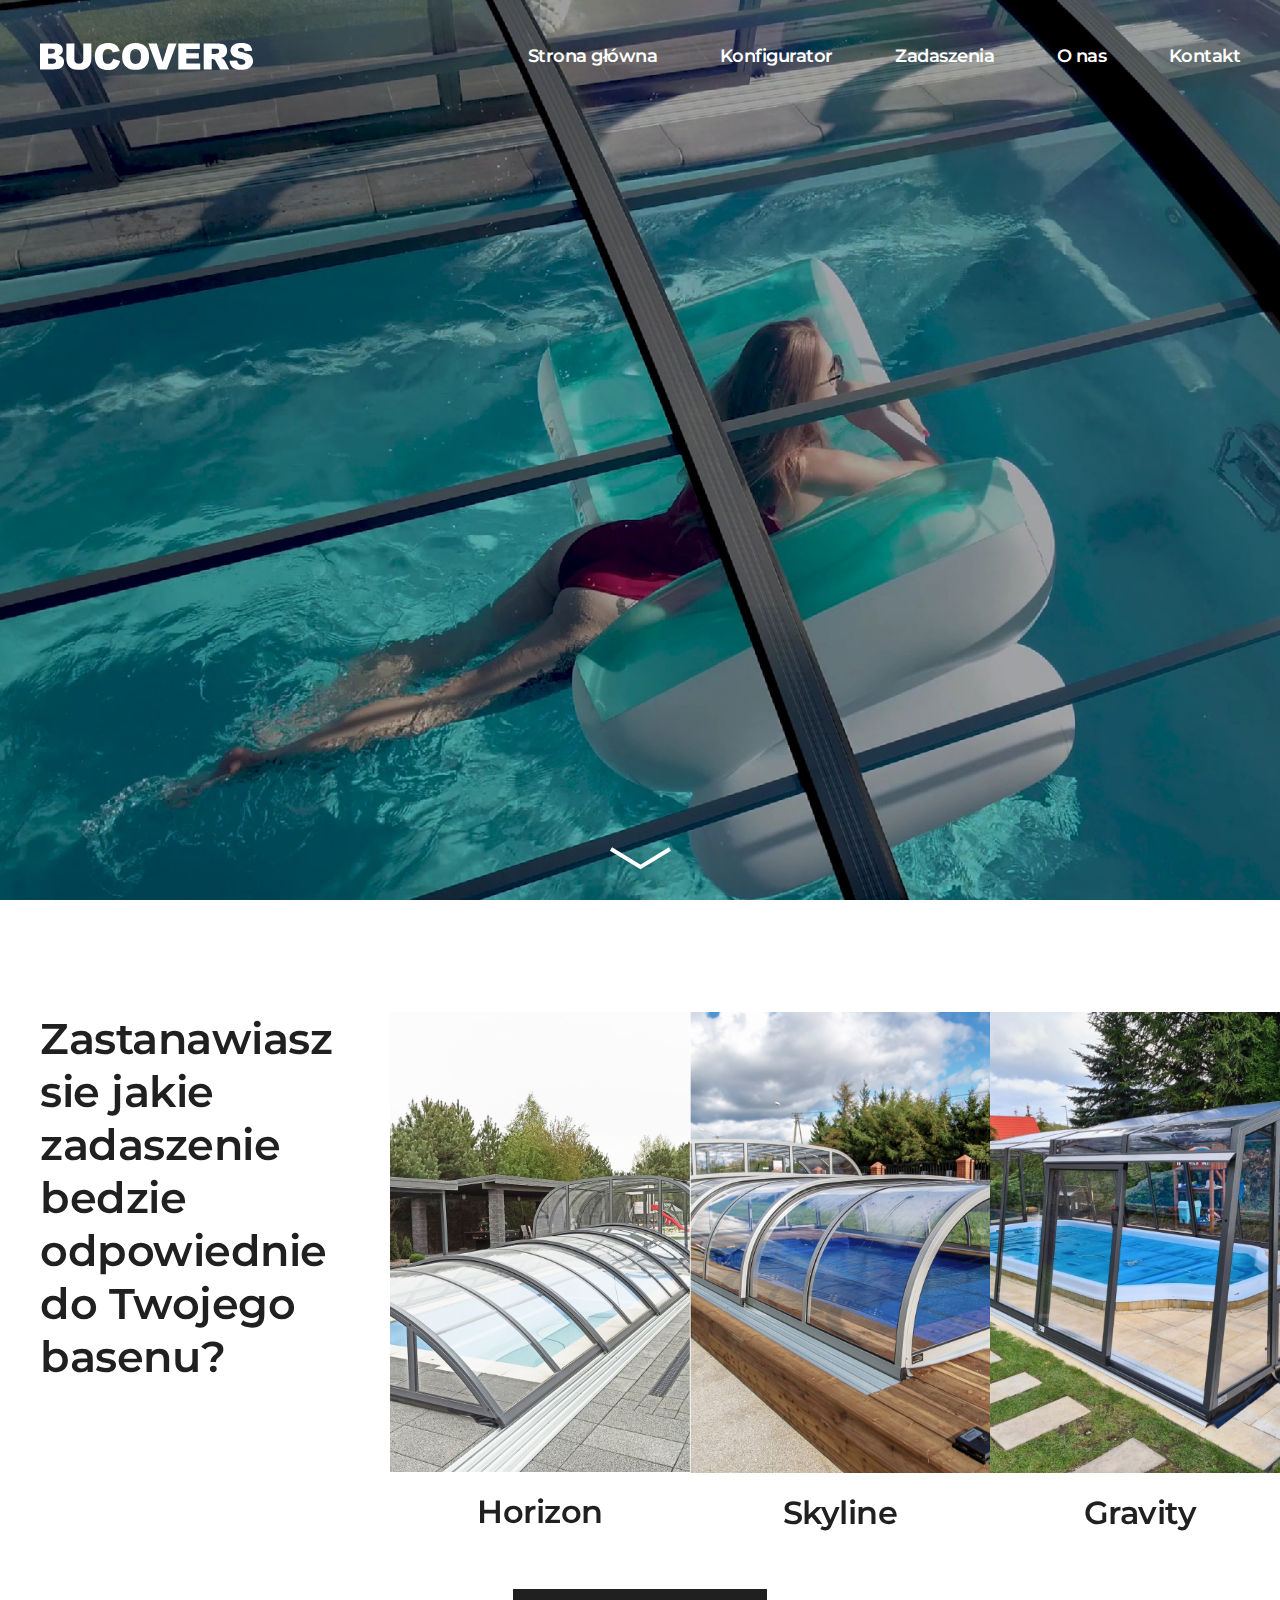
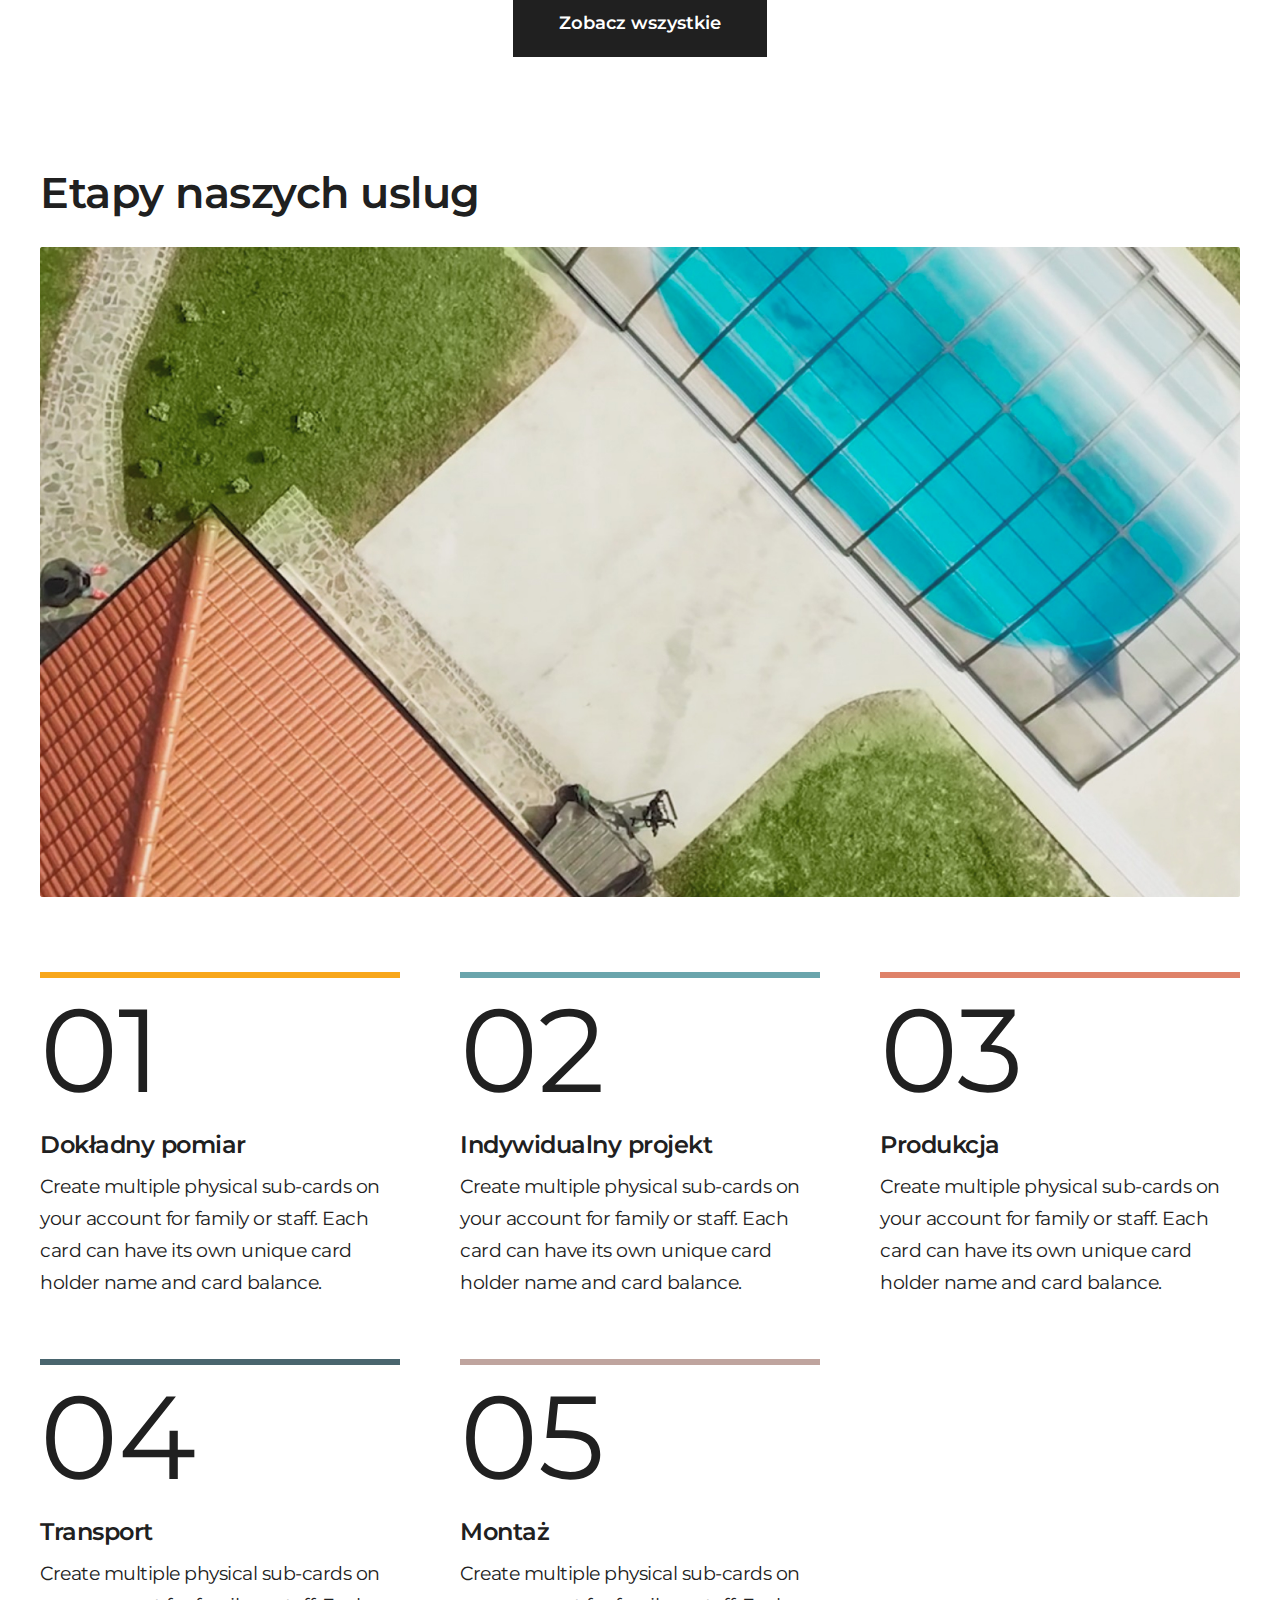
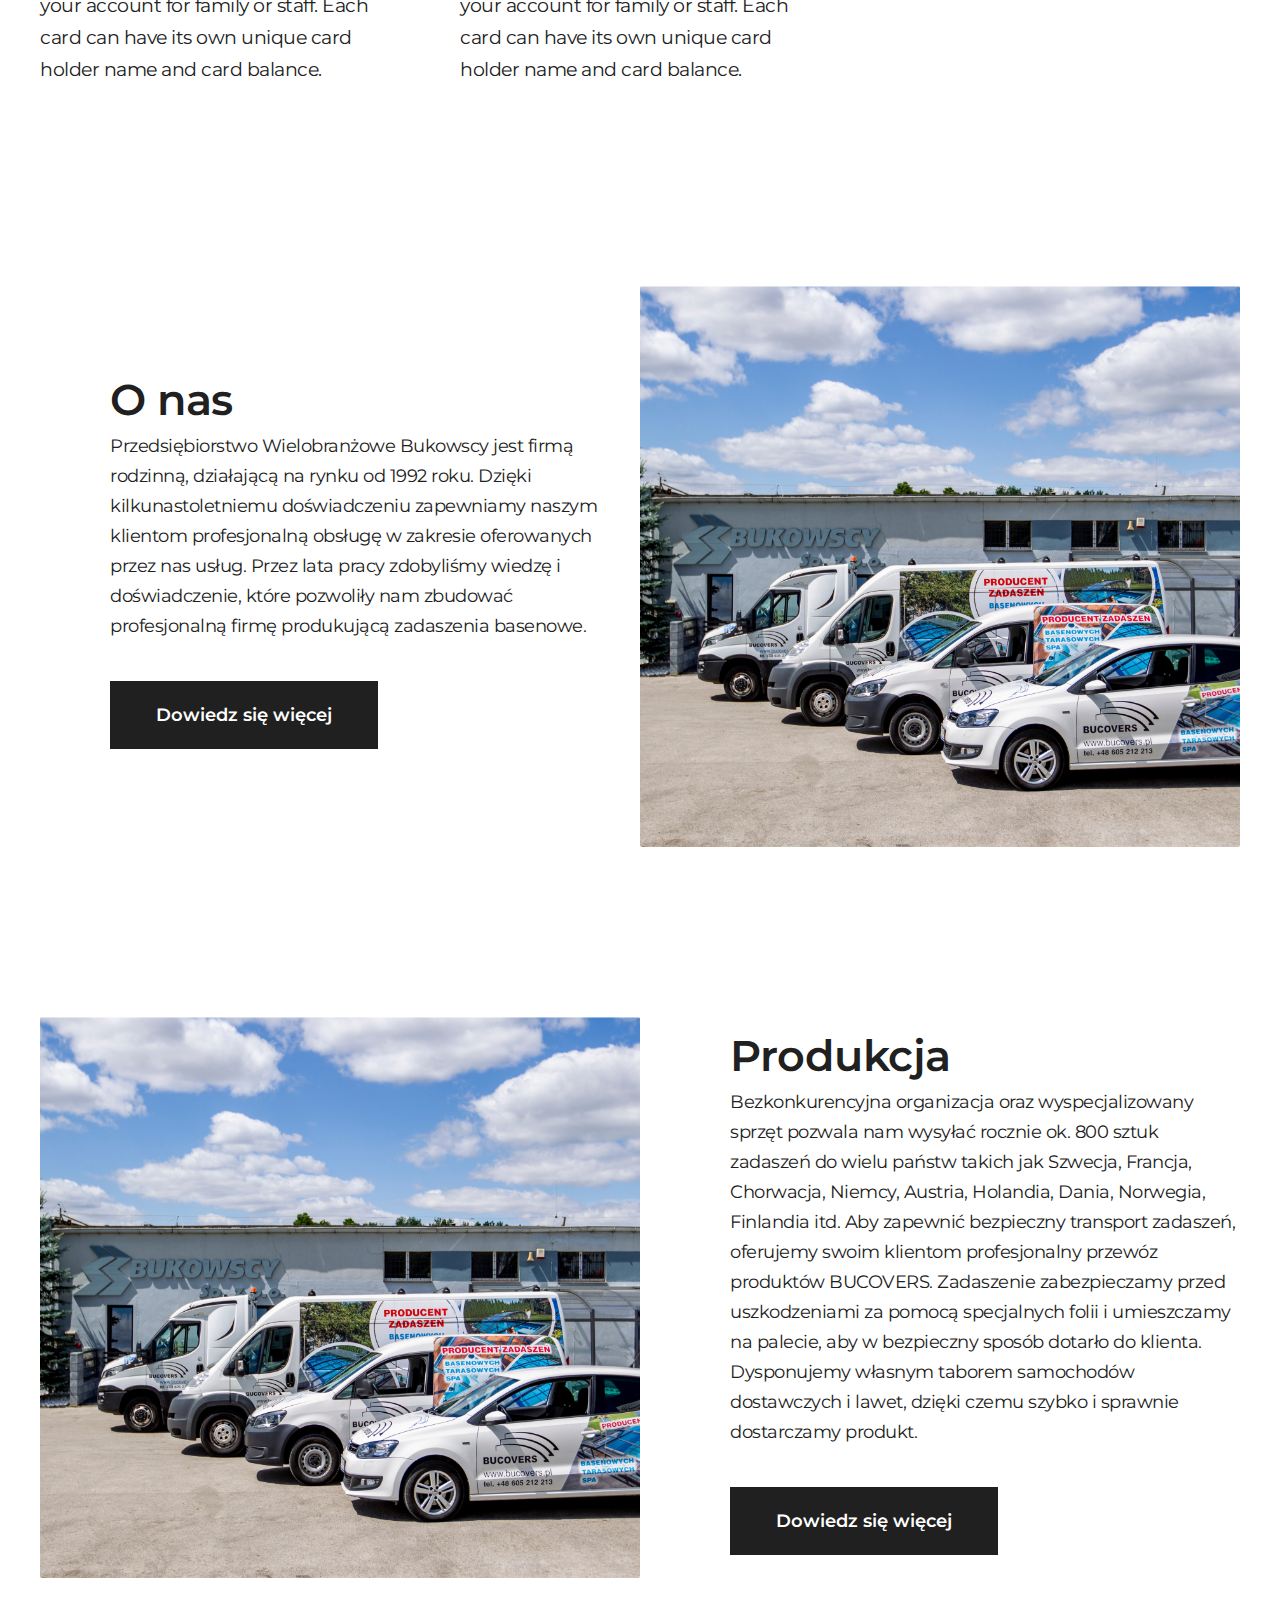
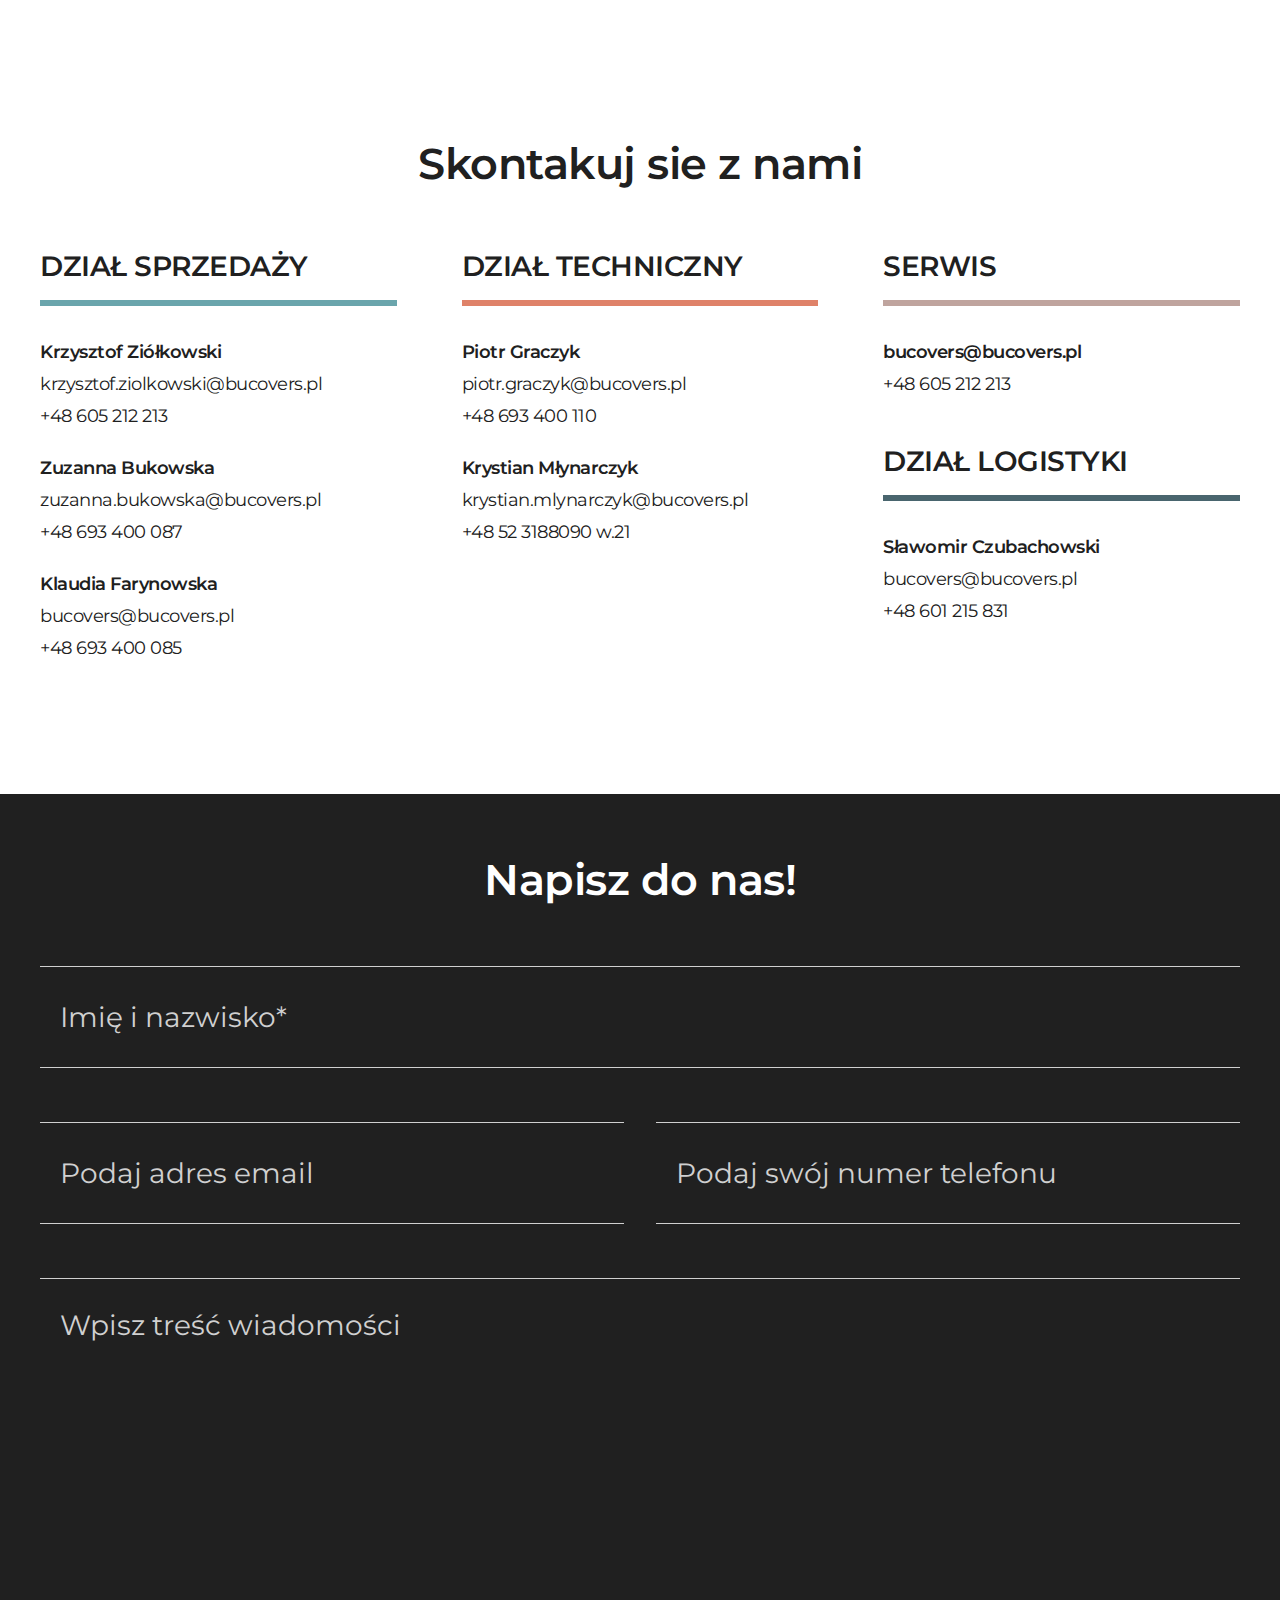
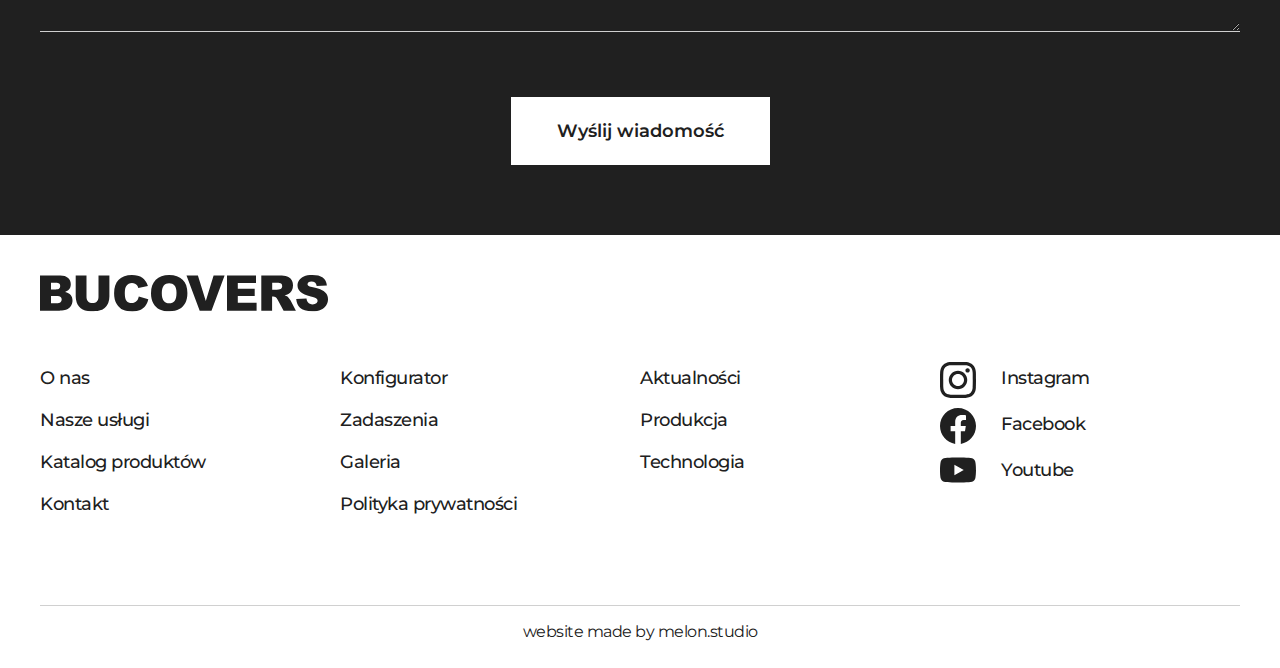
==== commit 097a77a4: "tirururir" ====
--- a/index.html
+++ b/index.html
@@ -26,7 +26,7 @@
           </div>
           <div class="mobile hide-for-desktop">
             <div class="menu">
-              <div class="menu__items">
+              <div class="menu__items flex-jc-sb">
                 <a href="#">Strona główna</a>
                 <a href="#">Konfigurator</a>
                 <a href="#">Zadaszenia</a>
@@ -306,9 +306,9 @@
               <a href="">Technologia</a>
             </div>
             <div class="column">
-              <a href=""><img src="" alt="">Instagram</a>
-              <a href=""><img src="" alt="">Facebook</a>
-              <a href=""><img src="" alt="">Youtube</a>
+              <a href=""><img src="app/img/Frame.svg" alt="">Instagram</a>
+              <a href=""><img src="app/img/Vector-1.svg" alt="">Facebook</a>
+              <a href=""><img src="app/img/Vector.svg" alt="">Youtube</a>
             </div>
           </div>
         </div>
--- a/style.css
+++ b/style.css
@@ -79,6 +79,16 @@
   }
 }
 
+/* Remove all rounding on iOS forms */
+input {
+  border-radius: 0;
+  -webkit-appearance: none;
+}
+
+input[type="search"] {
+  -webkit-appearance: none;
+}
+
 body {
   font-size: 1,375rem;
   font-family: 'Montserrat', sans-serif;
@@ -154,6 +164,8 @@
 }
 
 body.open {
+  margin: 0;
+  height: 100vh;
   overflow: hidden;
 }
 
@@ -189,7 +201,7 @@
   pointer-events: all;
 }
 
-.nav .mobile .mobile__menu {
+.nav .mobile .menu {
   display: -webkit-box;
   display: -ms-flexbox;
   display: flex;
@@ -207,8 +219,9 @@
   text-align: center;
 }
 
-.nav .mobile .mobile__menu .menu__items {
-  width: 100%;
+.nav .mobile .menu .menu__items {
+  width: 100%;
+  height: 100%;
   display: -webkit-box;
   display: -ms-flexbox;
   display: flex;
@@ -220,32 +233,13 @@
   -webkit-box-align: center;
       -ms-flex-align: center;
           align-items: center;
-}
-
-.nav .mobile .mobile__menu .menu__items li {
-  padding-top: 10px;
-  padding-bottom: 10px;
-}
-
-.nav .mobile .mobile__menu .menu__items .menu-item a {
-  opacity: 0;
-  font-size: 1.5625rem;
-  width: 100%;
-}
-
-@media (max-width: 39.9375em) {
-  .nav .mobile .mobile__menu .menu__items .menu-item a {
-    font-size: 1.25rem;
-  }
-}
-
-.nav .mobile .mobile__menu .menu__items .menu-item a:nth-child(1) {
-  -webkit-transition: all 0.5s ease 0.2s;
-  transition: all 0.5s ease 0.2s;
-}
-
-.nav .mobile .mobile__menu .menu__items .menu-item a.fade {
-  opacity: 1;
+  padding: 100px 0;
+}
+
+.nav .mobile .menu .menu__items a {
+  color: white;
+  padding-top: 20px;
+  padding-bottom: 20px;
 }
 
 .nav .burger {
@@ -400,6 +394,14 @@
 
 .service__image img {
   width: 100%;
+  -o-object-fit: cover;
+     object-fit: cover;
+}
+
+@media (max-width: 39.9375em) {
+  .service__image img {
+    height: 400px;
+  }
 }
 
 .service__stages {
@@ -413,7 +415,7 @@
 
 @media (max-width: 39.9375em) {
   .service__stages {
-    gap: 100px;
+    gap: 60px;
   }
 }
 
@@ -446,6 +448,14 @@
   font-size: 7.375rem;
   line-height: 144px;
   margin-bottom: 7px;
+}
+
+@media (max-width: 68.6875em) {
+  .service__stages--number {
+    font-size: 6.375rem;
+    line-height: 104px;
+    margin-bottom: 0px;
+  }
 }
 
 .service__stages h2 {
@@ -898,12 +908,21 @@
 }
 
 .footer__content--columns .column a {
+  display: -webkit-box;
+  display: -ms-flexbox;
+  display: flex;
   margin-bottom: 10px;
   font-size: 1.125rem;
   font-weight: 500;
   color: #202020;
 }
 
+.footer__content--columns .column a img {
+  width: 36px;
+  height: auto;
+  margin-right: 25px;
+}
+
 .author {
   border-top: 1px solid #D0D0D0;
   padding: 10px 0 20px 0;
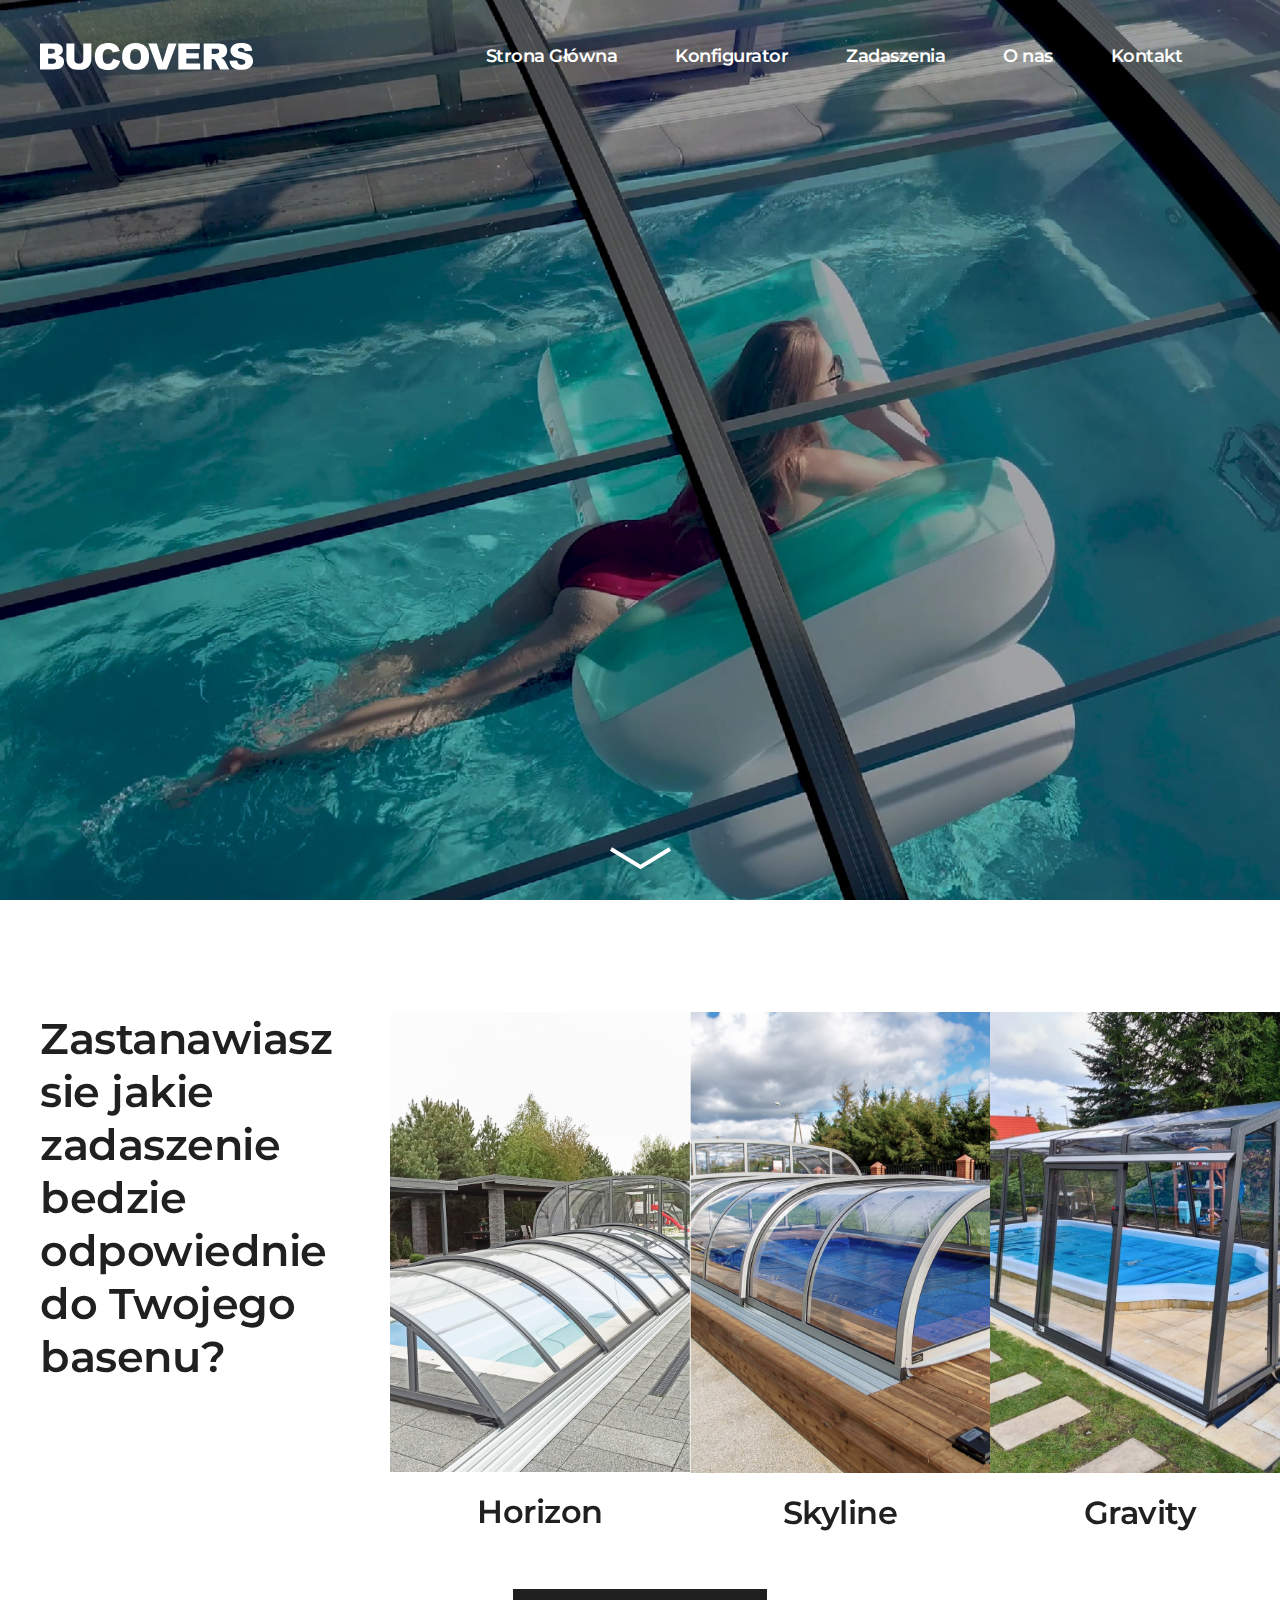
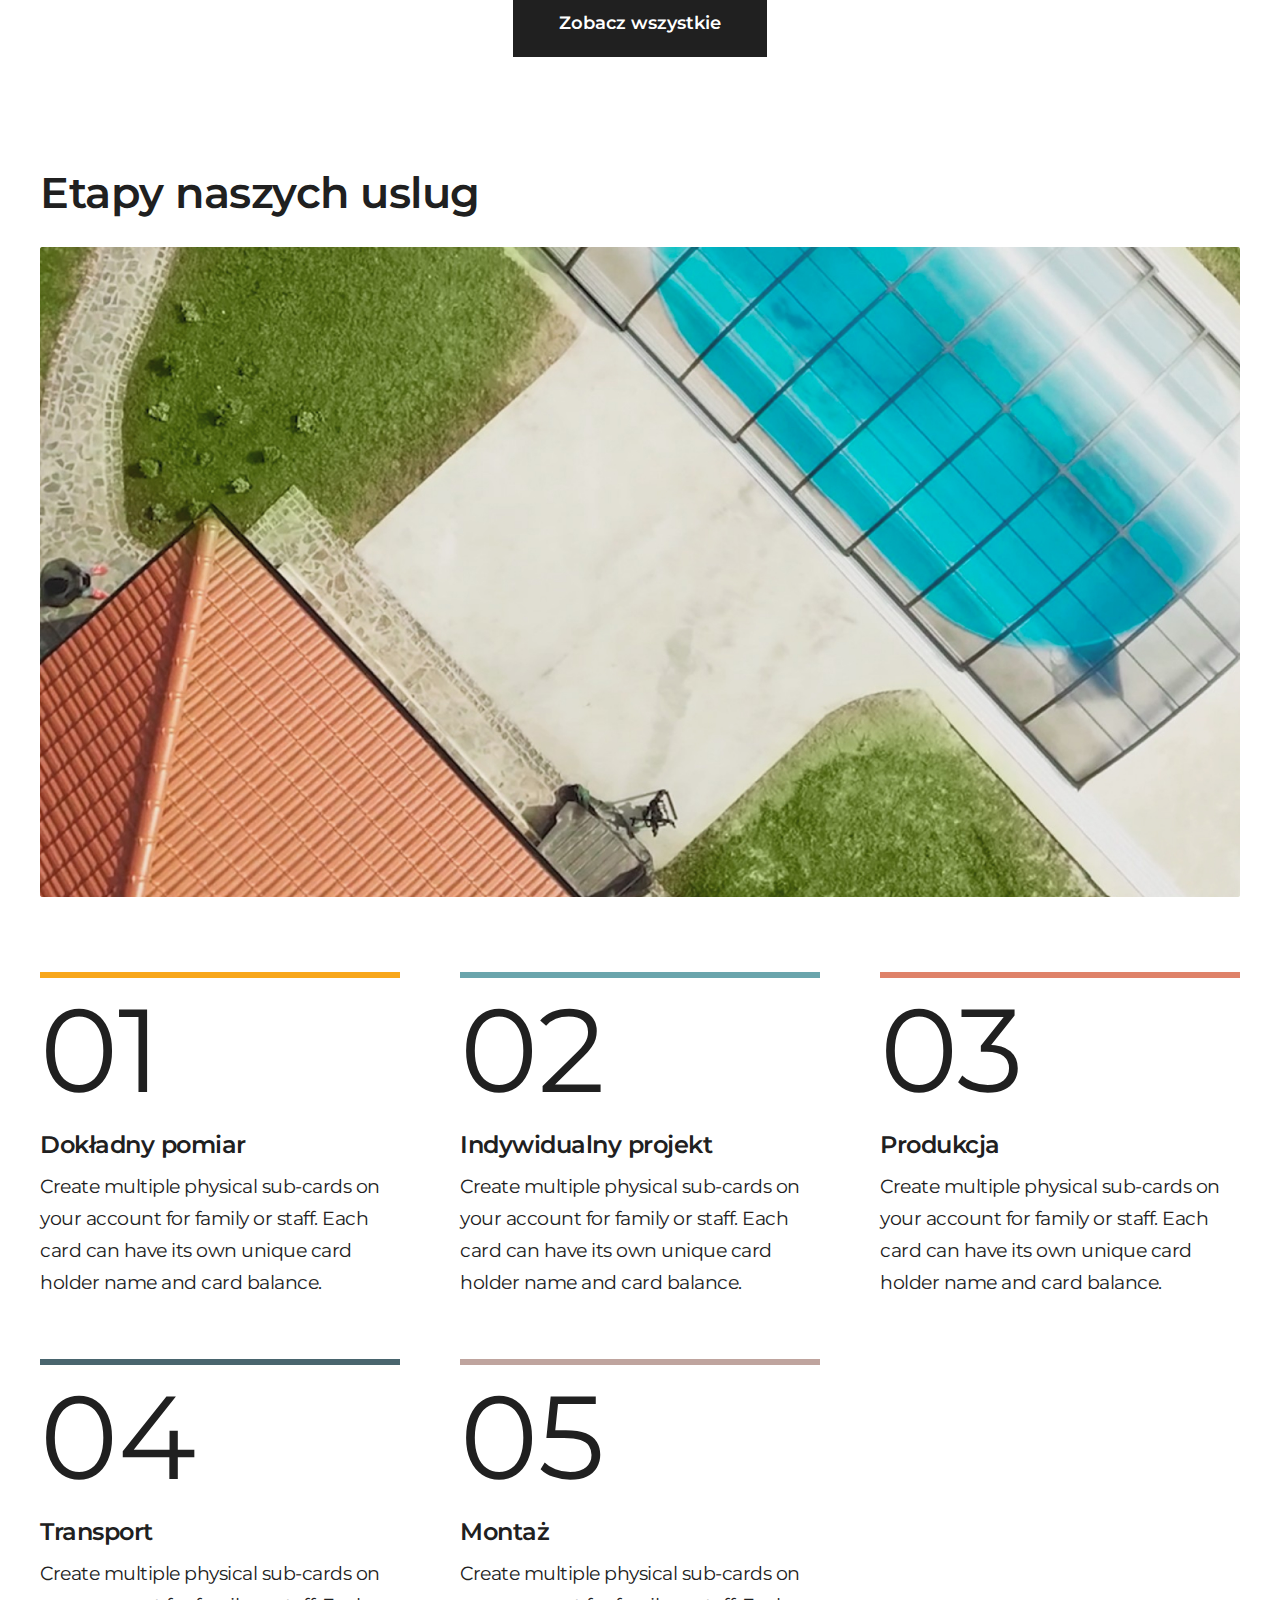
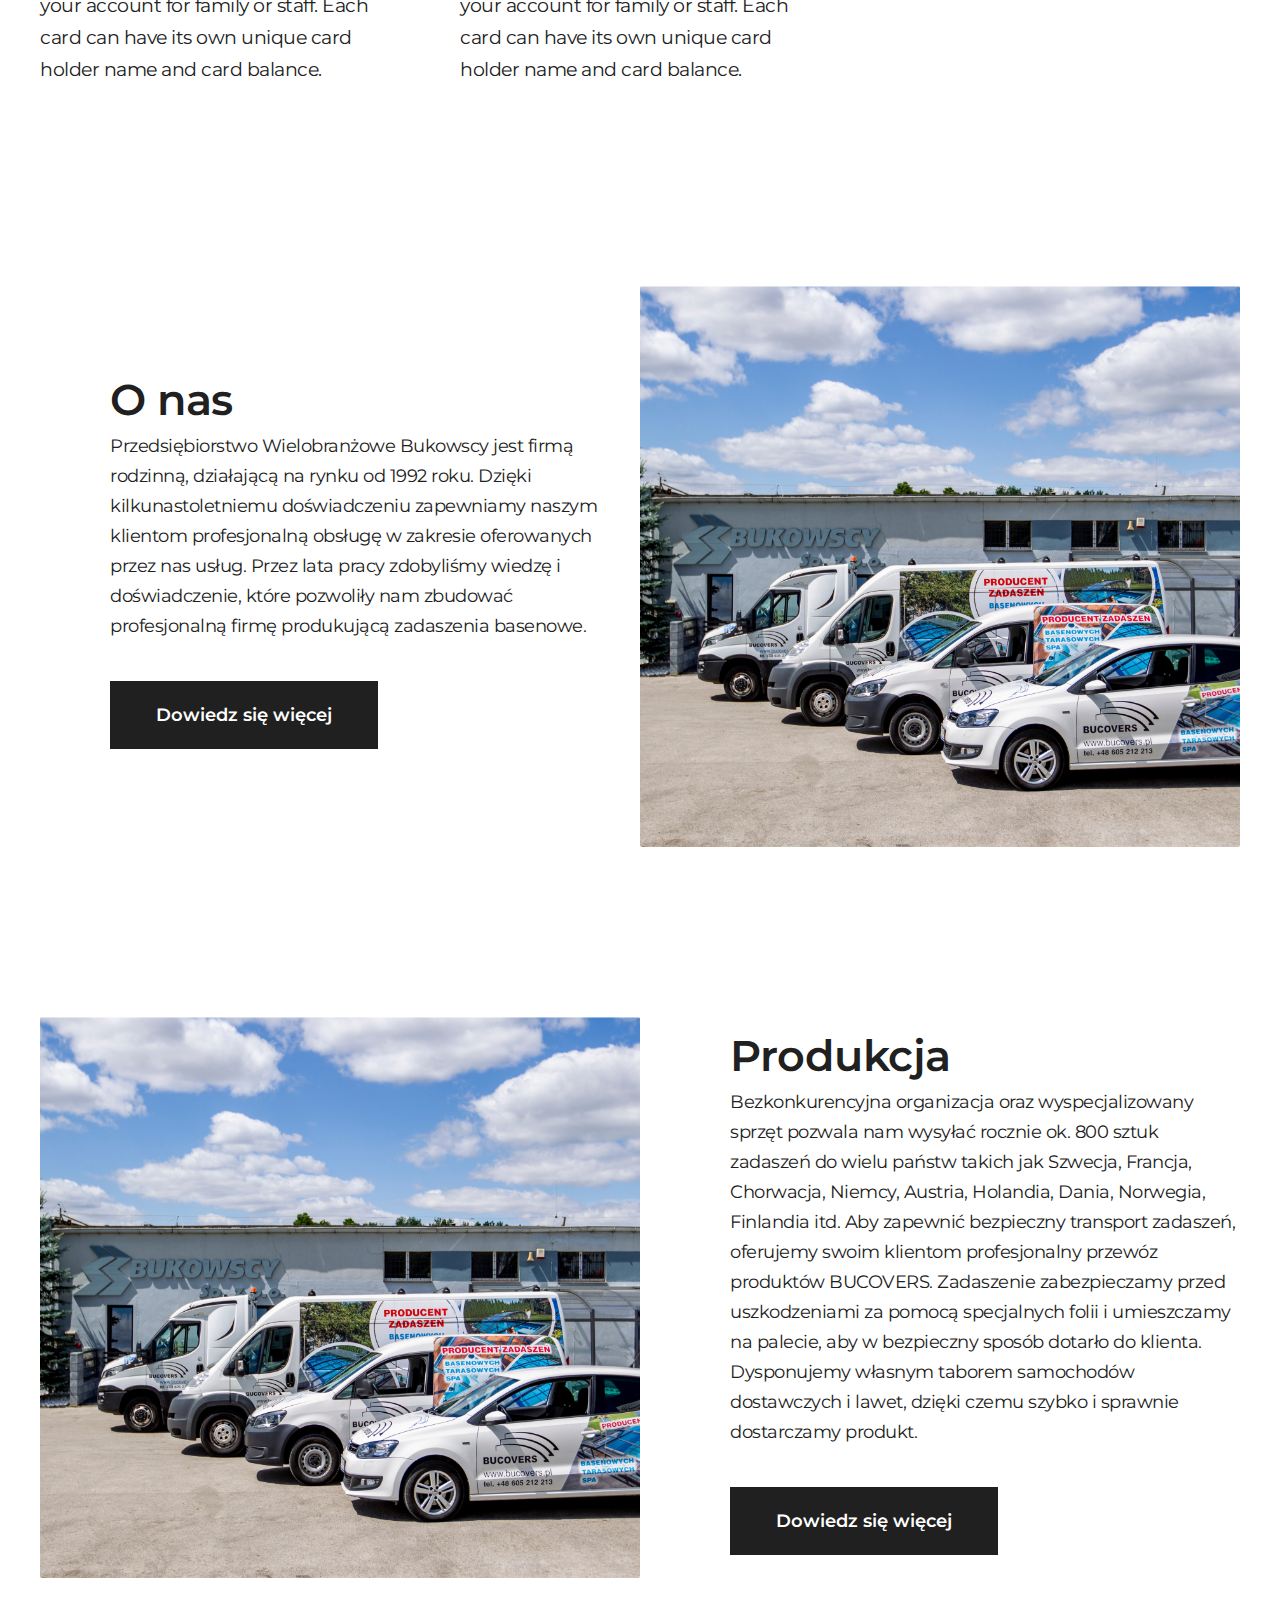
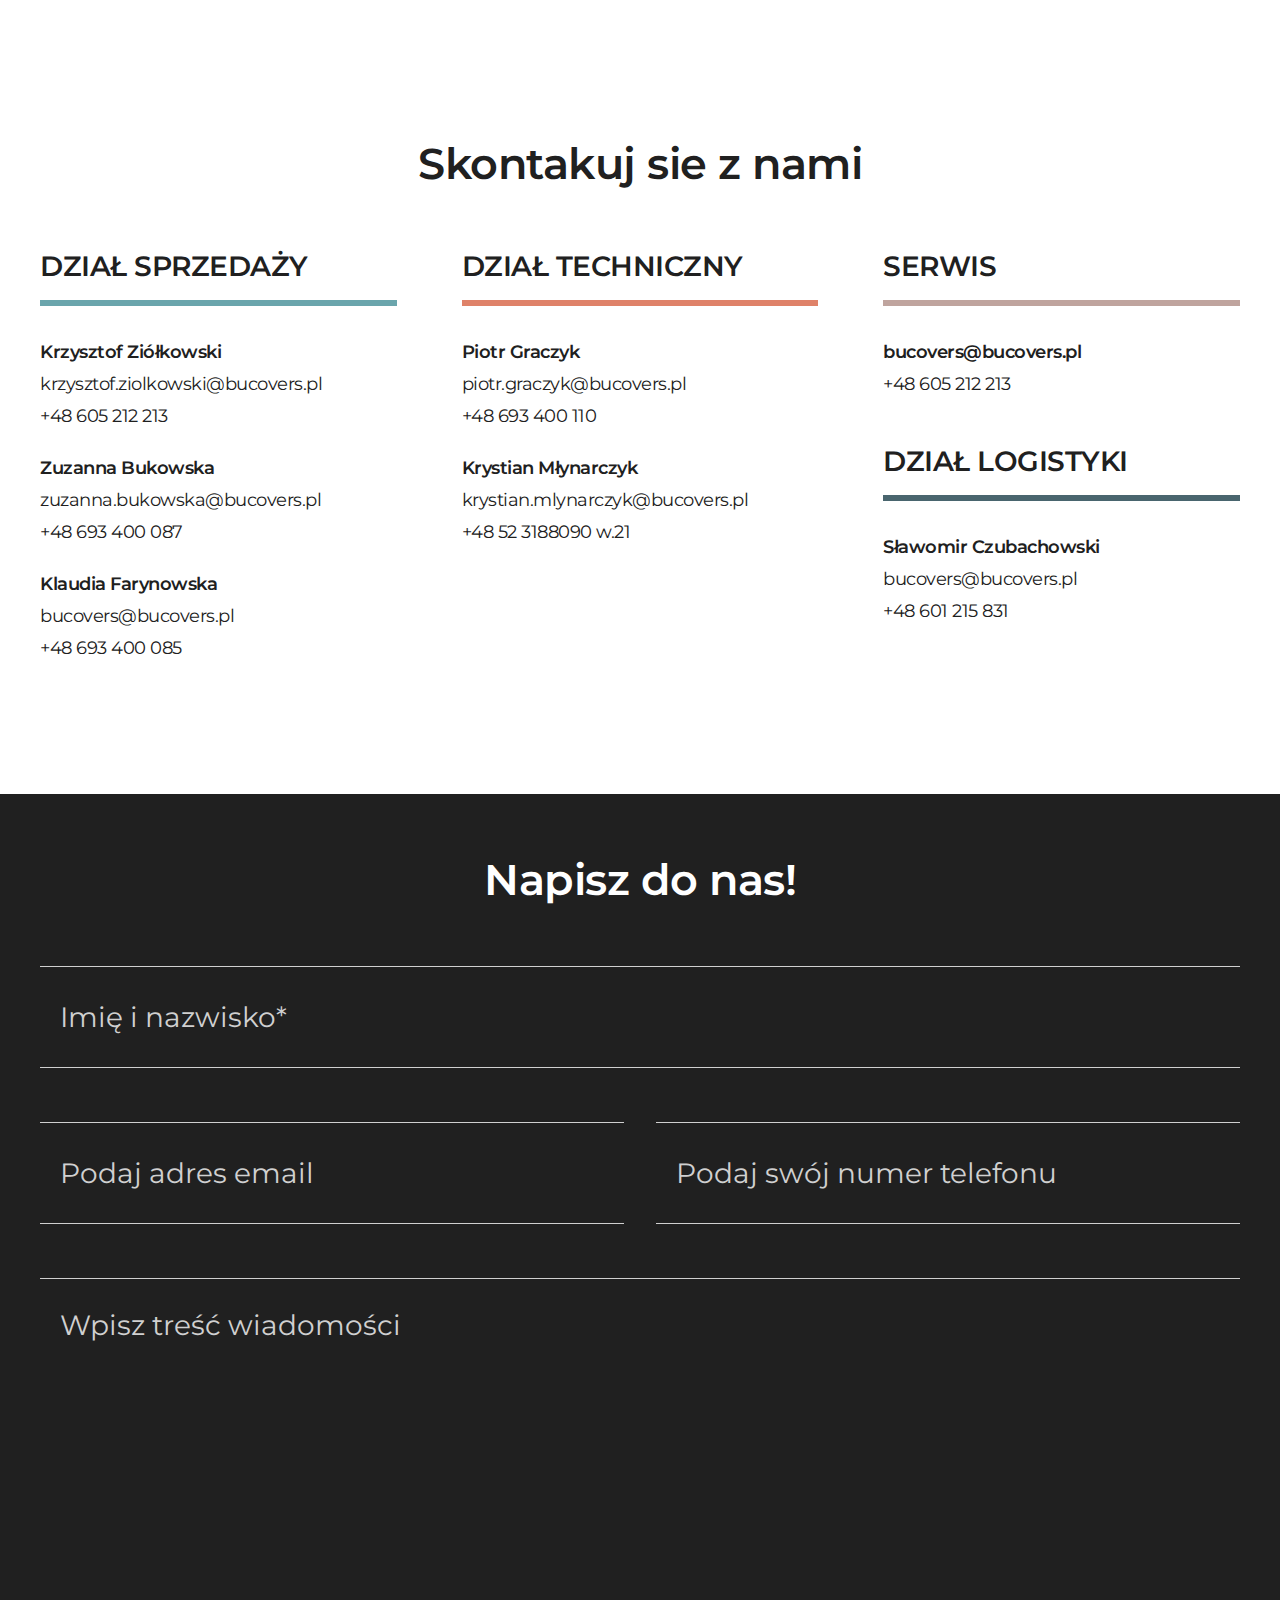
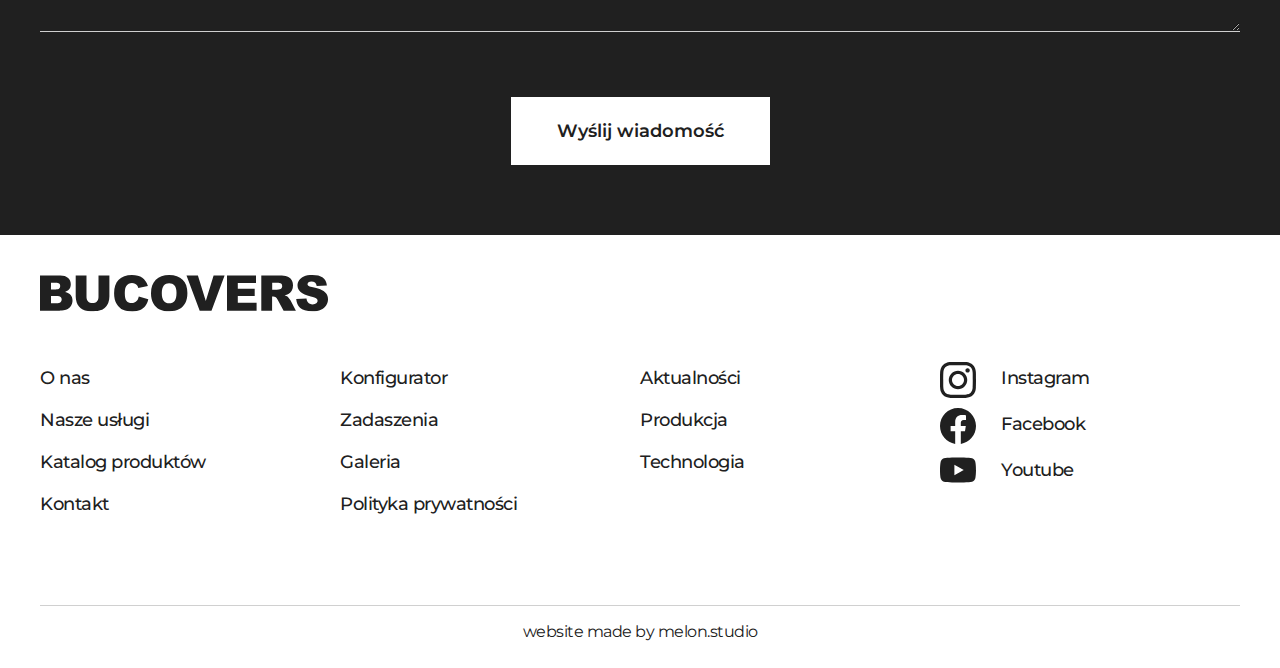
==== commit 6c5a7291: "podstrony" ====
--- a/index.html
+++ b/index.html
@@ -39,23 +39,29 @@
             <a href="index.html"><img src="app/img/logo.svg" alt="" /></a>
           </div>
           <div class="nav__left nav__links hide-for-mobile">
-            <a href="#">Strona główna</a>
-            <a href="#">Konfigurator</a>
-            <a href="#">Zadaszenia</a>
-            <a href="#">O nas</a>
-            <a href="#">Kontakt</a>
+            <ul class="flex">
+              <li class="current-menu-item"><a href="#">Strona Główna</a></li>
+              <li><a href="#">Konfigurator</a>
+              <li><a href="#">Zadaszenia</a></li>
+              <li><a href="#">O nas</a>
+                <ul>
+                  <li class="submenu"><a href="#">Nasze usługi</a></li>
+                  <li class="submenu"><a href="#">Aktualności</a></li>
+                  <li class="submenu"><a href="#">Produkcja</a></li>
+                  <li class="submenu"><a href="#">Technologia</a></li>
+                  <li class="submenu"><a href="#">Katalog produktów</a></li>
+                </ul>
+              </li>
+              <li><a href="#">Kontakt</a></li>
+            </ul>
           </div>
         </nav>
-        <!-- https://www.w3schools.com/howto/howto_css_fullscreen_video.asp -->
         <div class="header__video">
-          <!-- <img src="/app/img/header.jpg" alt="" class="" /> -->
           <img src="app/img/arrow_down.svg" alt="" />
         </div>
       </header>
 
       <div class="carousel flex swiper mySwiper container">
-        <!-- http://kenwheeler.github.io/slick/ 
-        https://codepen.io/microfront/pen/veagoK -->
         <div class="carousel__element swiper-wrapper">
           <div class="carousel__element--text swiper-slide"><h1>Zastanawiasz sie jakie zadaszenie bedzie odpowiednie do Twojego basenu?</h1></div>
           <div class="carousel__element--bestseller flex flex-ai-c swiper-slide">
--- a/style.css
+++ b/style.css
@@ -273,16 +273,25 @@
   color: white;
 }
 
-.nav__links li:not(:last-child) {
+.nav__links ul {
+  list-style: none;
+}
+
+.nav__links ul li a {
+  color: white;
   margin-right: 58px;
 }
 
-.nav__links a {
-  color: white;
-}
-
-.nav__links a:not(:last-child) {
+.nav__links ul li a:not(:last-child) {
   margin-right: 58px;
+}
+
+.nav__links ul li ul {
+  display: none;
+}
+
+.nav__links ul li:hover > ul {
+  display: block;
 }
 
 .header__video {
@@ -928,4 +937,17 @@
   padding: 10px 0 20px 0;
   margin: 0px 40px;
 }
+
+.padding {
+  padding-bottom: 40px;
+  margin-bottom: 110px;
+}
+
+.nav__links_black a {
+  color: black;
+}
+
+.nav__logo a img {
+  height: 27px;
+}
 /*# sourceMappingURL=style.css.map */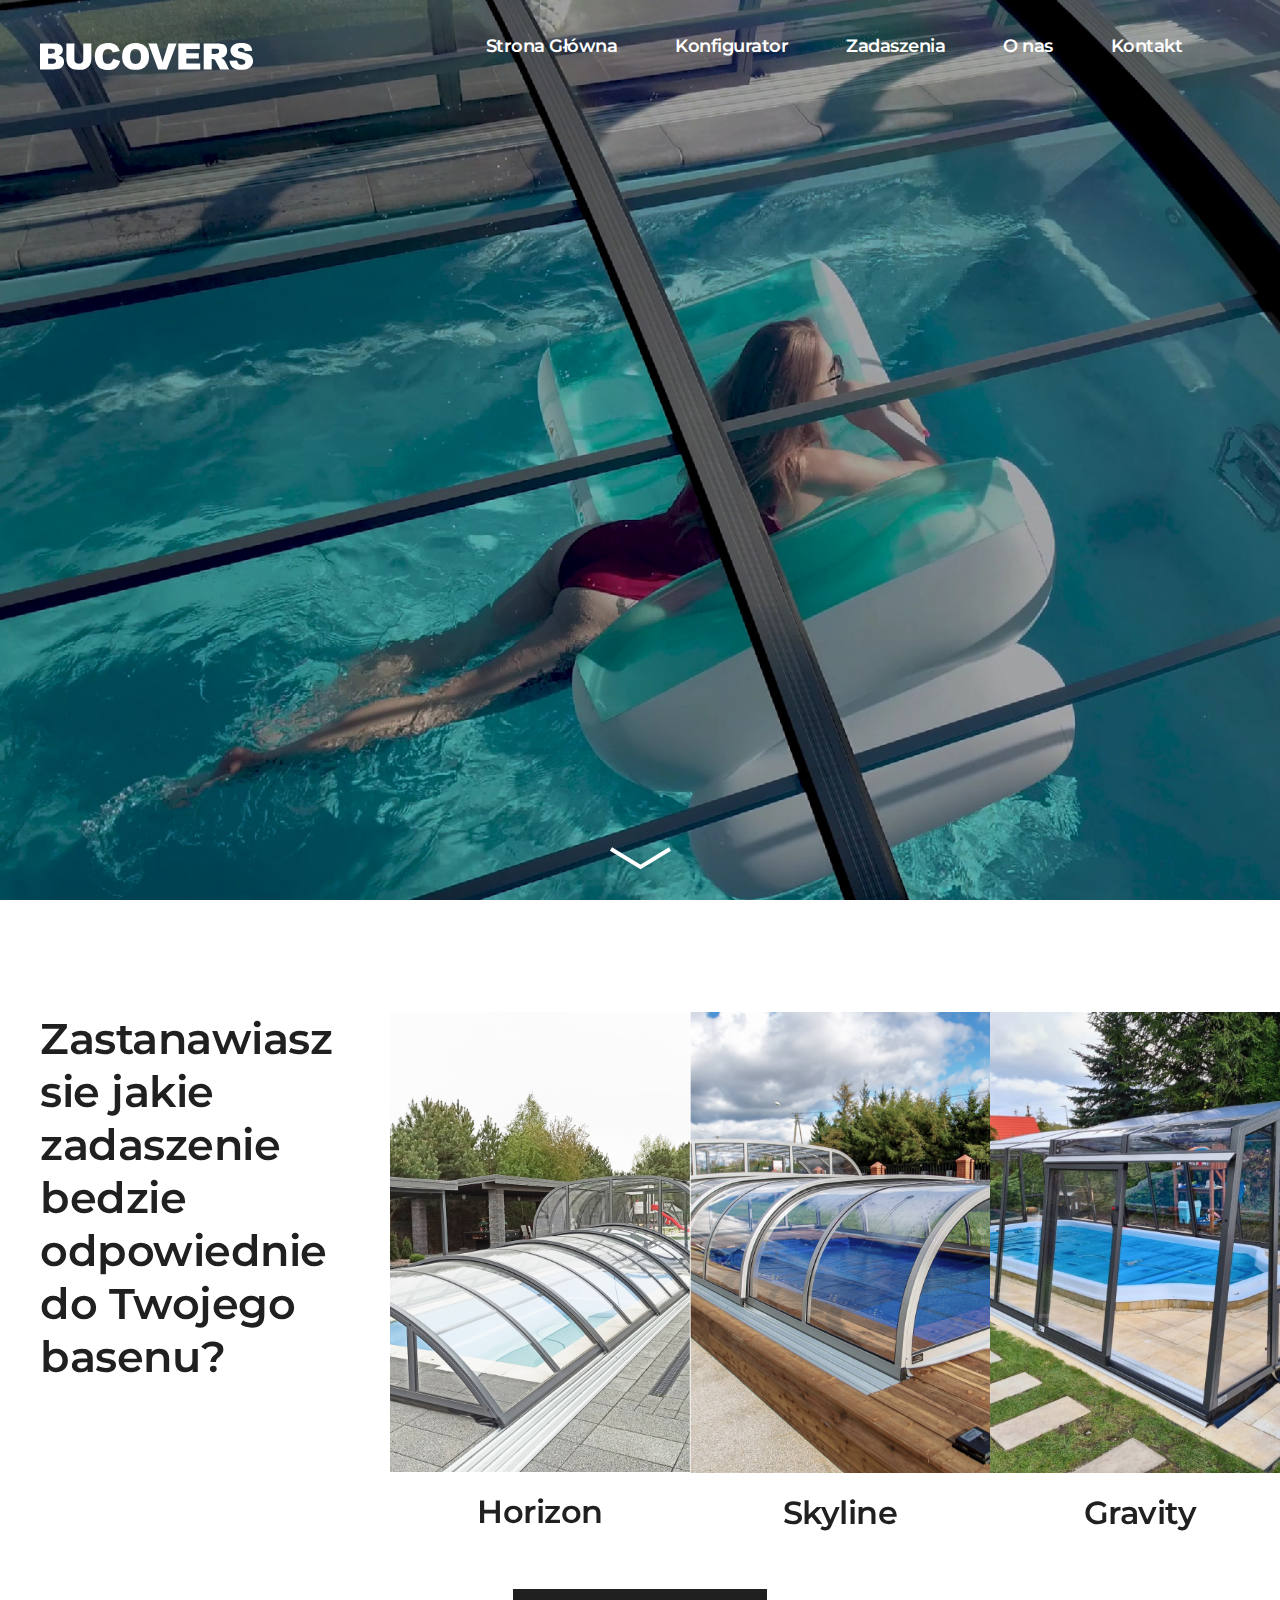
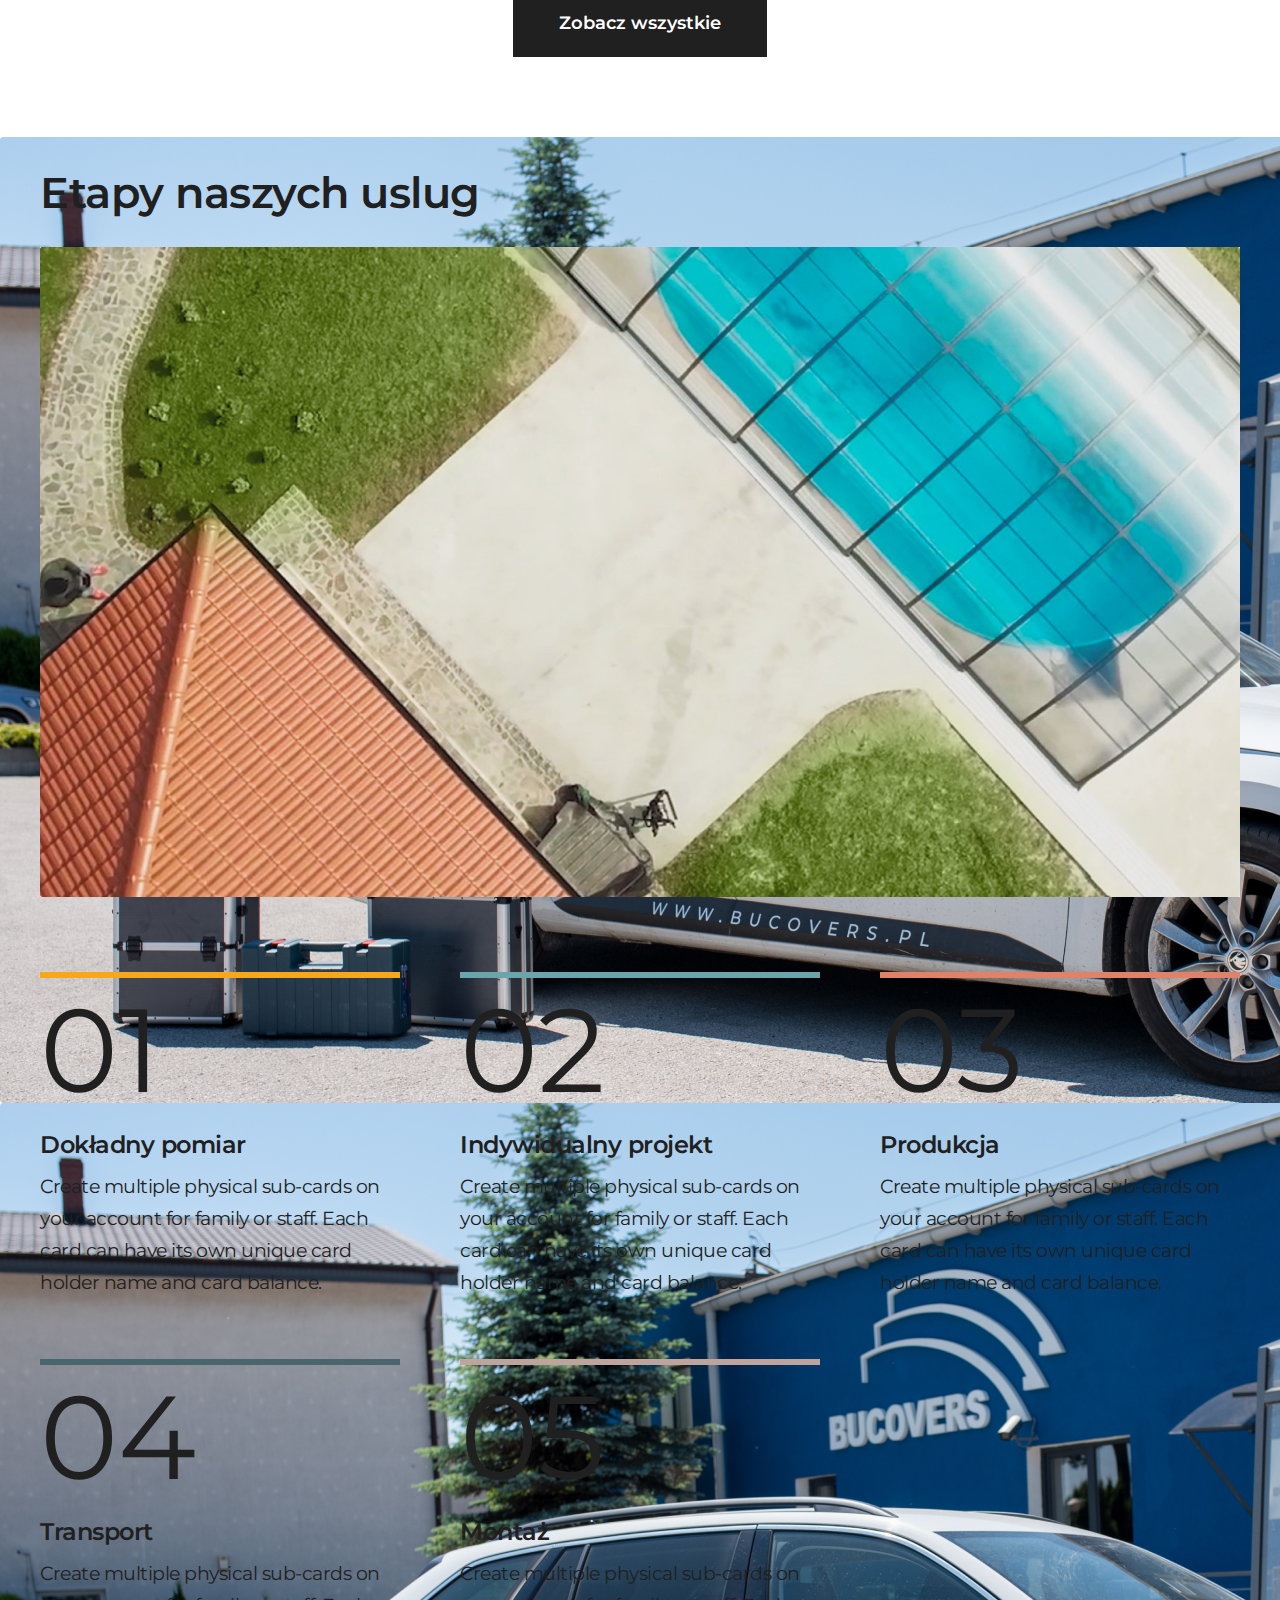
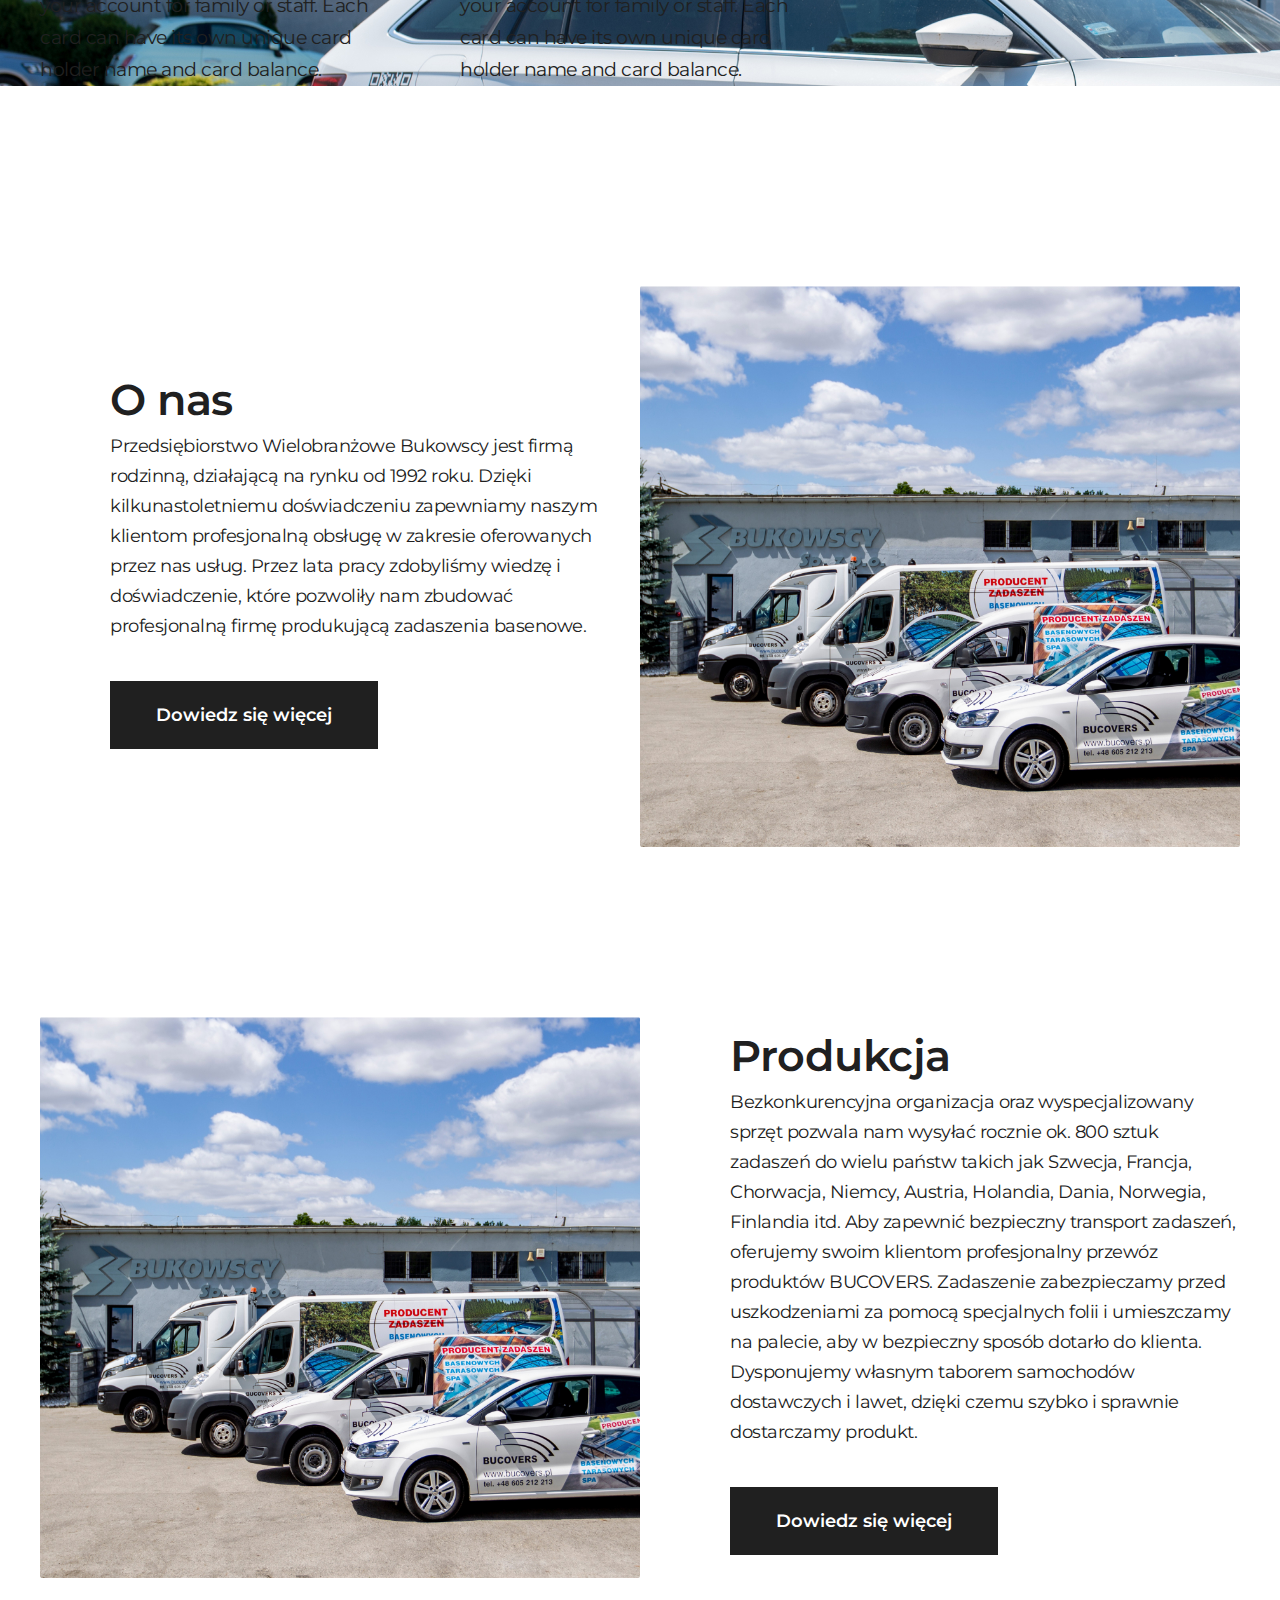
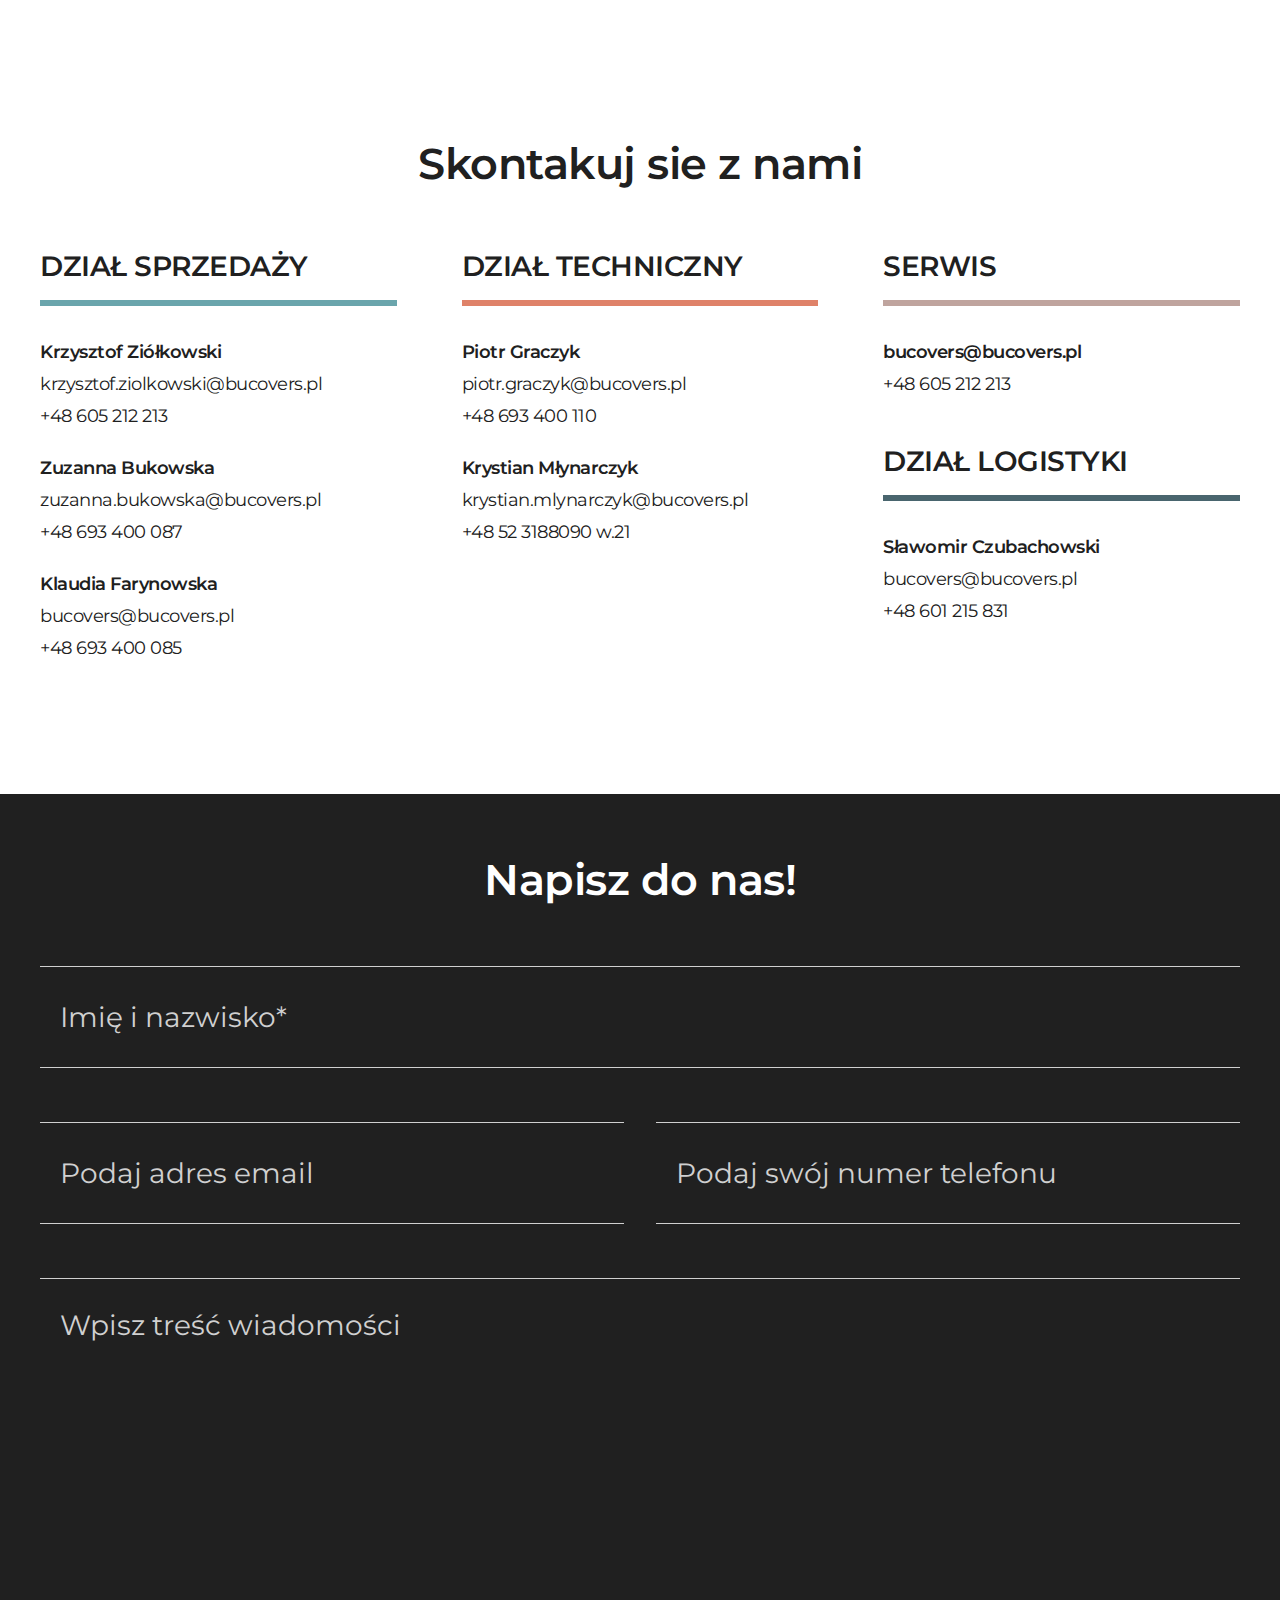
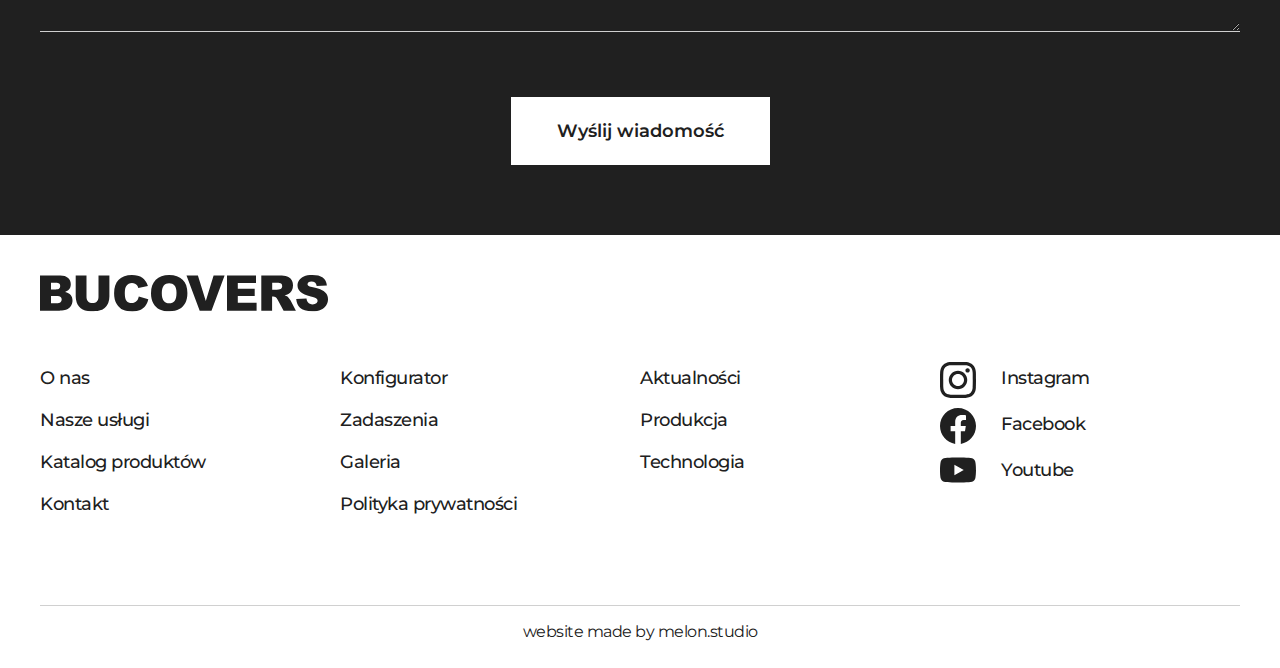
==== commit 84db6405: "menu" ====
--- a/index.html
+++ b/index.html
@@ -30,7 +30,11 @@
                 <a href="#">Strona główna</a>
                 <a href="#">Konfigurator</a>
                 <a href="#">Zadaszenia</a>
-                <a href="#">O nas</a>
+                <a href="o_nas.html">O nas</a>
+                <a href="services.html">Nasze usługi</a>
+                <a href="blog.html">Aktualności</a>
+                <a href="production.html">Produkcja</a>
+                <a href="technology.html">Technologia</a>
                 <a href="#">Kontakt</a>
               </div>
             </div>
@@ -43,12 +47,12 @@
               <li class="current-menu-item"><a href="#">Strona Główna</a></li>
               <li><a href="#">Konfigurator</a>
               <li><a href="#">Zadaszenia</a></li>
-              <li><a href="#">O nas</a>
+              <li><a href="o_nas.html">O nas</a>
                 <ul>
-                  <li class="submenu"><a href="#">Nasze usługi</a></li>
-                  <li class="submenu"><a href="#">Aktualności</a></li>
-                  <li class="submenu"><a href="#">Produkcja</a></li>
-                  <li class="submenu"><a href="#">Technologia</a></li>
+                  <li class="submenu"><a href="services.html">Nasze usługi</a></li>
+                  <li class="submenu"><a href="blog.html">Aktualności</a></li>
+                  <li class="submenu"><a href="production.html">Produkcja</a></li>
+                  <li class="submenu"><a href="technology.html">Technologia</a></li>
                   <li class="submenu"><a href="#">Katalog produktów</a></li>
                 </ul>
               </li>
--- a/style.css
+++ b/style.css
@@ -278,8 +278,13 @@
 }
 
 .nav__links ul li a {
-  color: white;
+  color: #ffffff;
   margin-right: 58px;
+  text-decoration: none;
+}
+
+.nav__links ul li .black {
+  color: #202020;
 }
 
 .nav__links ul li a:not(:last-child) {
@@ -290,8 +295,28 @@
   display: none;
 }
 
+.nav__links ul li:nth-child(4) {
+  padding-bottom: 20px;
+}
+
 .nav__links ul li:hover > ul {
+  margin-top: 20px;
+  background-color: white;
+  position: absolute;
+  padding-left: 0;
   display: block;
+}
+
+.nav__links ul li:hover > ul li {
+  background: white;
+  position: relative;
+  right: 20px;
+  padding: 20px 0px 20px 20px;
+}
+
+.nav__links ul li:hover > ul li a {
+  color: black;
+  margin-right: 10px;
 }
 
 .header__video {
@@ -950,4 +975,17 @@
 .nav__logo a img {
   height: 27px;
 }
+
+.service {
+  background-image: url(app/img/zadaszenie.jpg);
+}
+
+.header__image {
+  position: relative;
+  width: 100vw;
+  height: 100vh;
+  background-repeat: no-repeat;
+  background-size: cover;
+  z-index: -1;
+}
 /*# sourceMappingURL=style.css.map */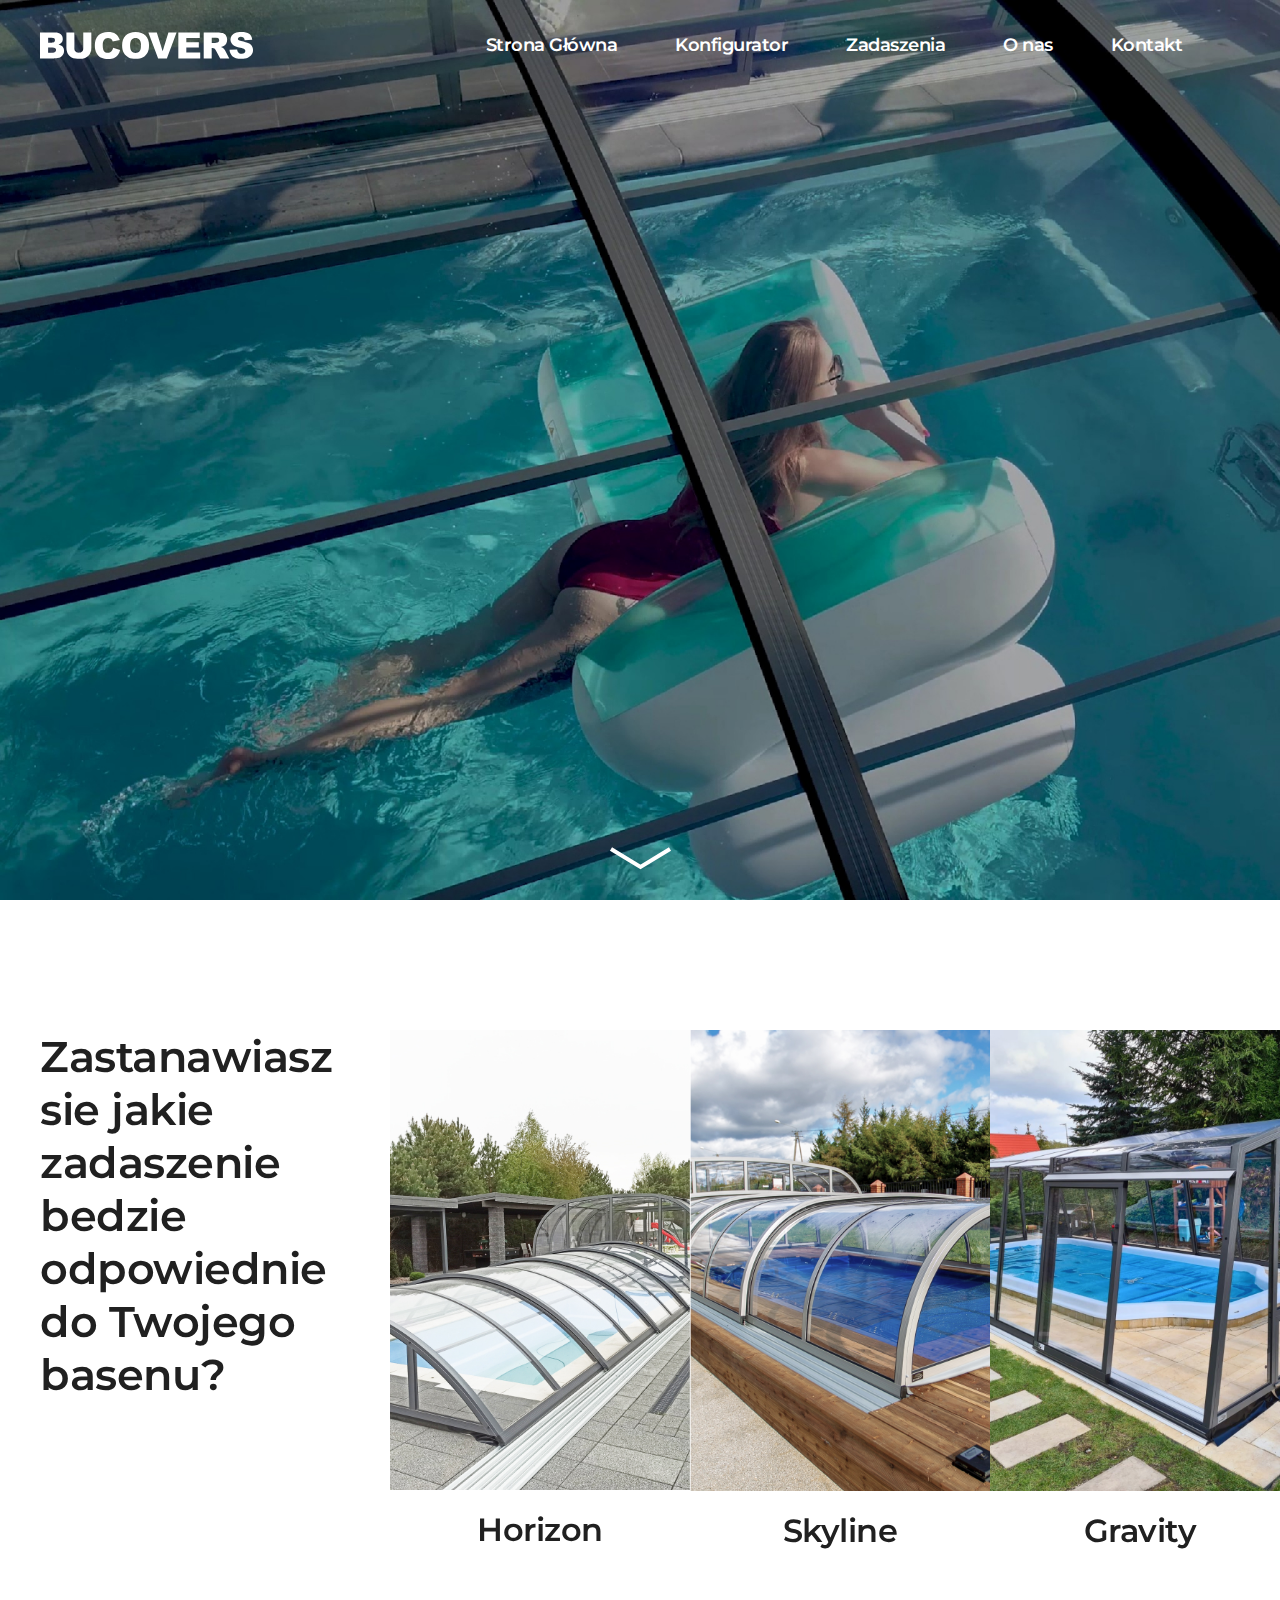
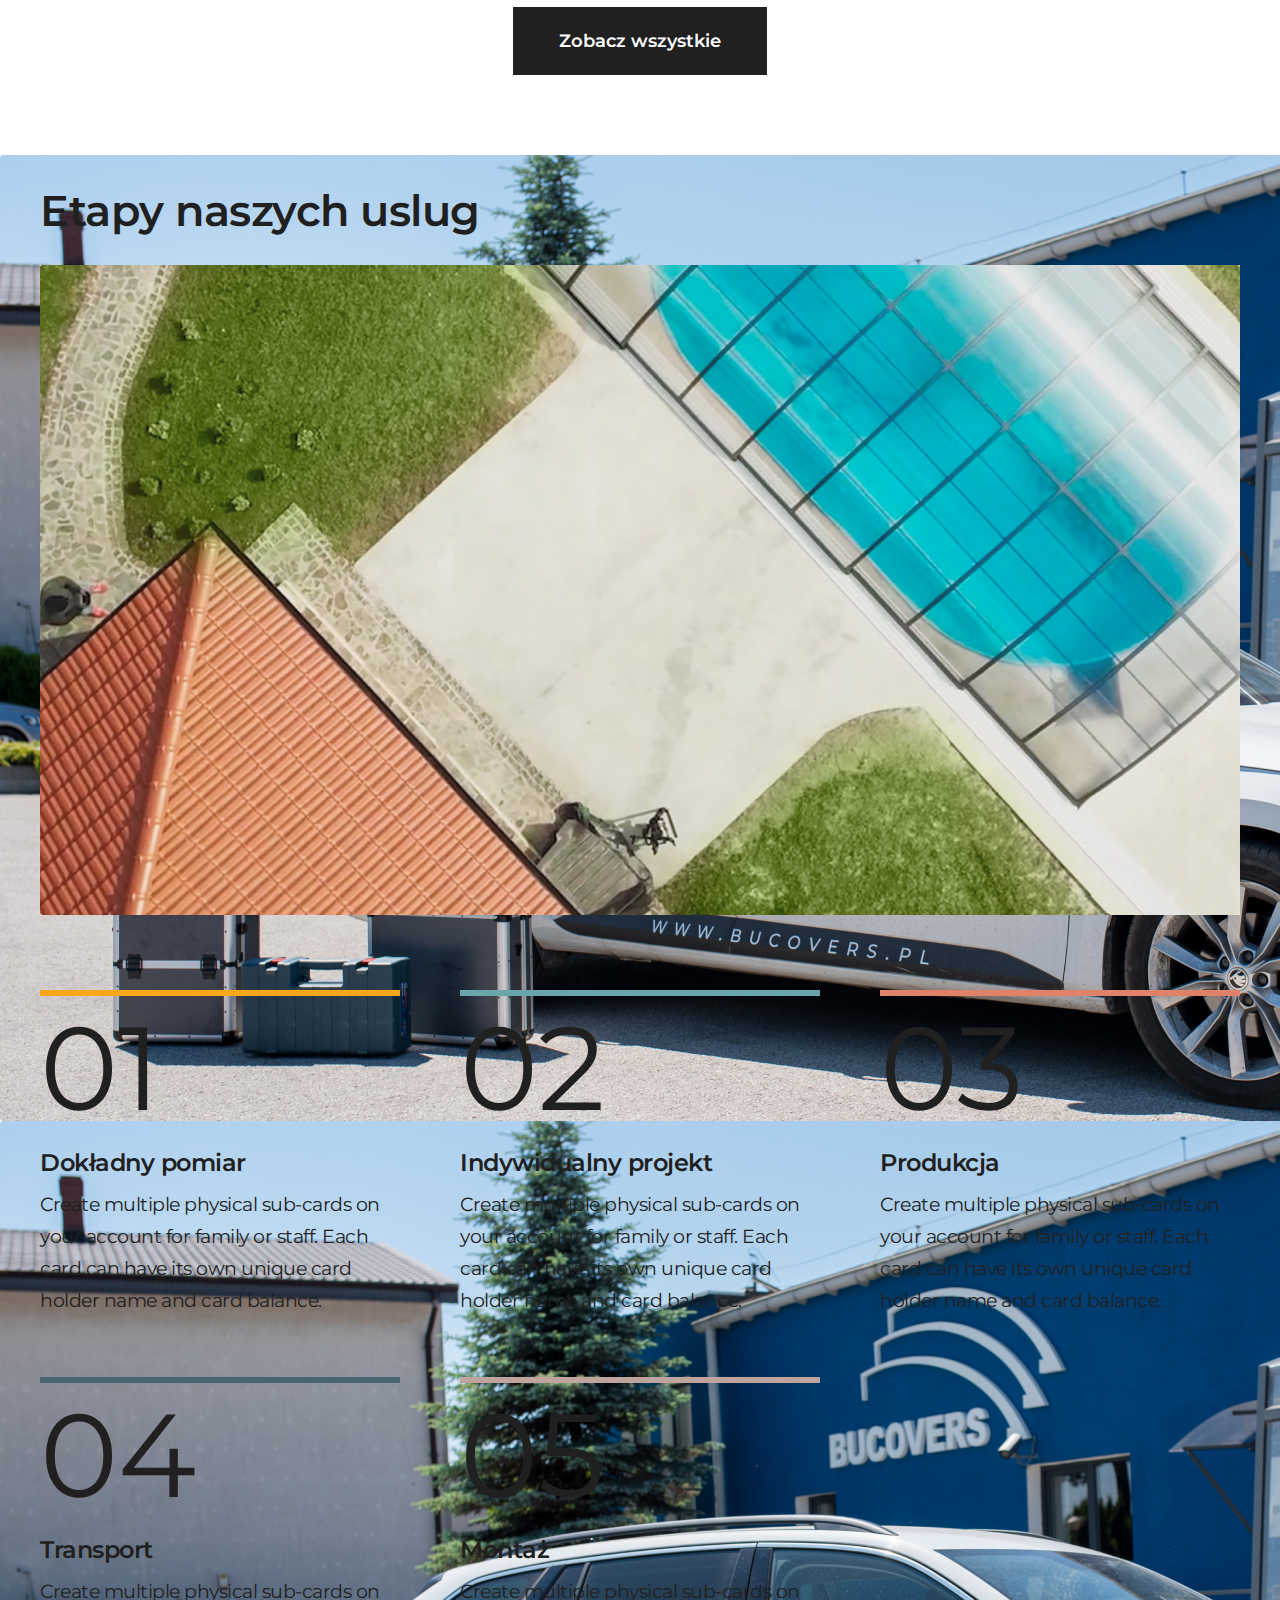
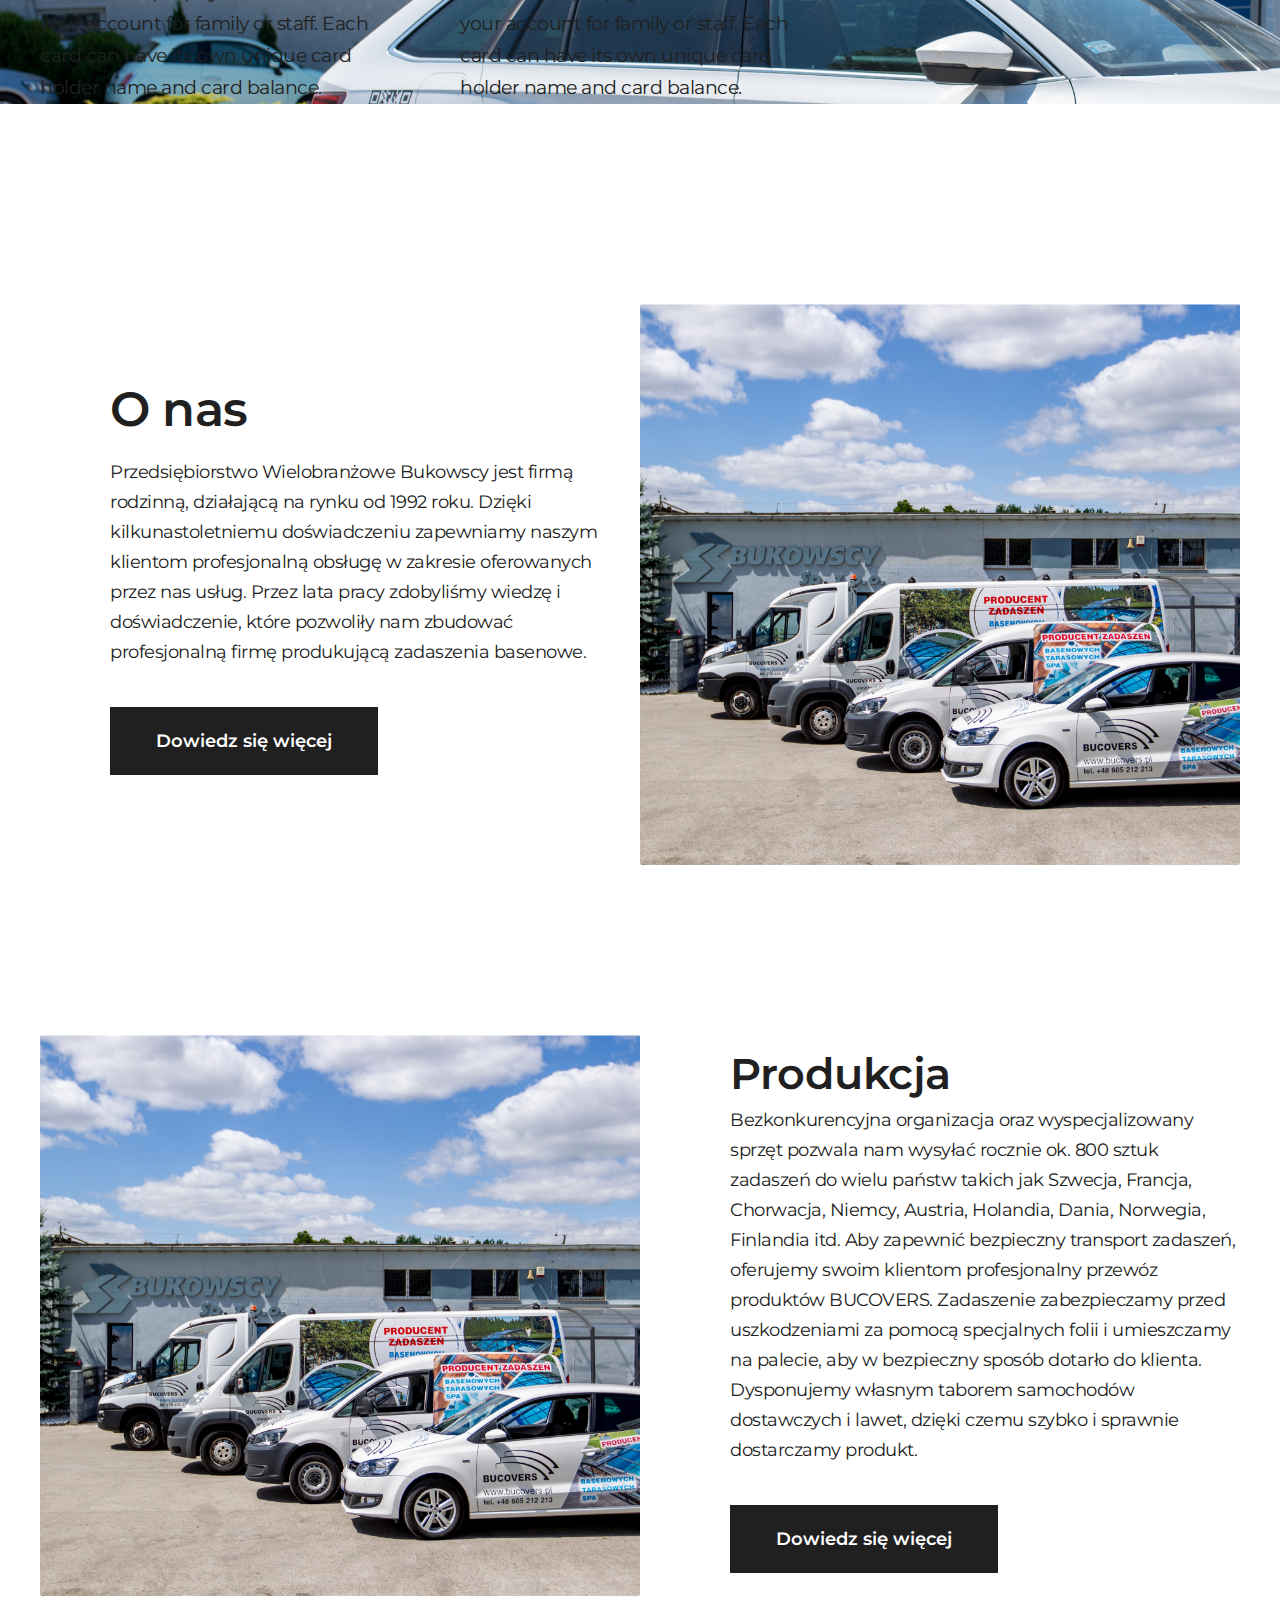
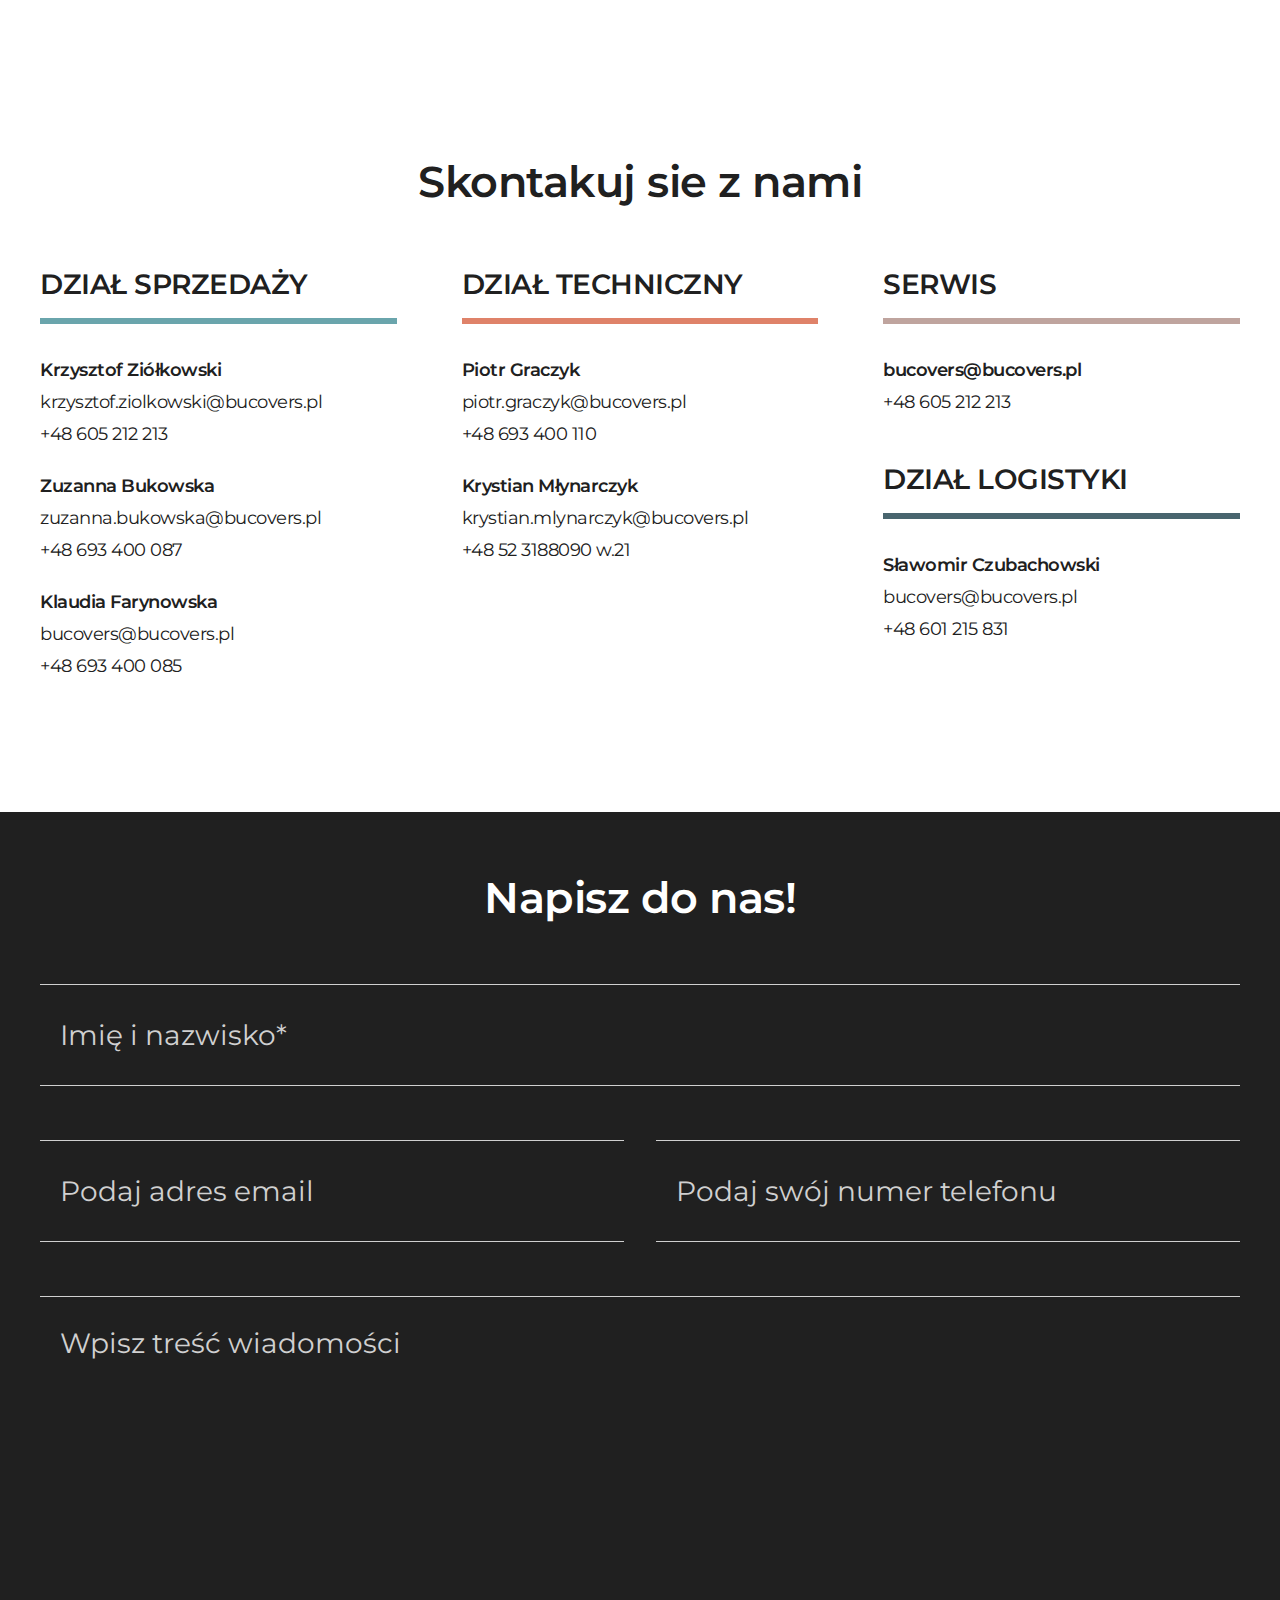
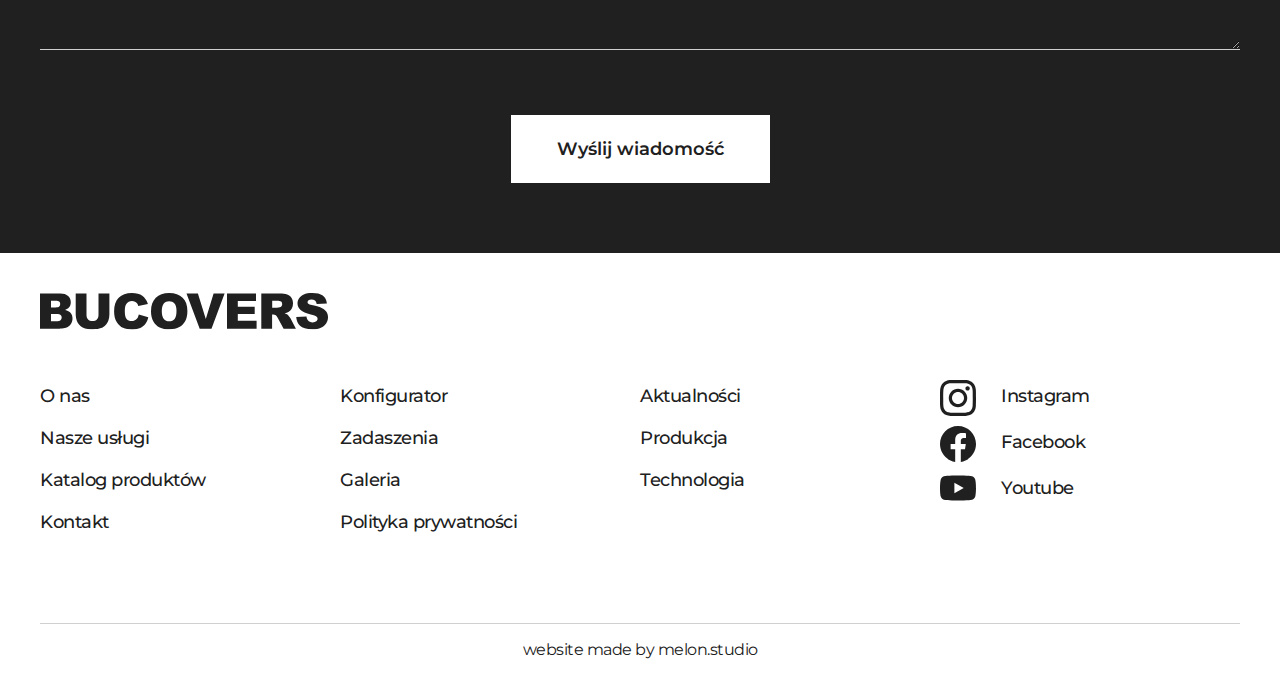
==== commit 72537888: "dodatkowe podstronyn i html" ====
--- a/index.html
+++ b/index.html
@@ -27,15 +27,15 @@
           <div class="mobile hide-for-desktop">
             <div class="menu">
               <div class="menu__items flex-jc-sb">
-                <a href="#">Strona główna</a>
-                <a href="#">Konfigurator</a>
-                <a href="#">Zadaszenia</a>
+                <a href="index.html">Strona główna</a>
+                <a href="konfigurator.html">Konfigurator</a>
+                <a href="zadaaszenia.html">Zadaszenia</a>
                 <a href="o_nas.html">O nas</a>
                 <a href="services.html">Nasze usługi</a>
                 <a href="blog.html">Aktualności</a>
                 <a href="production.html">Produkcja</a>
                 <a href="technology.html">Technologia</a>
-                <a href="#">Kontakt</a>
+                <a href="kontakt.html">Kontakt</a>
               </div>
             </div>
           </div>
@@ -43,10 +43,10 @@
             <a href="index.html"><img src="app/img/logo.svg" alt="" /></a>
           </div>
           <div class="nav__left nav__links hide-for-mobile">
-            <ul class="flex">
-              <li class="current-menu-item"><a href="#">Strona Główna</a></li>
-              <li><a href="#">Konfigurator</a>
-              <li><a href="#">Zadaszenia</a></li>
+            <ul class="flex flex-ai-c">
+              <li class="current-menu-item"><a href="index.html">Strona Główna</a></li>
+              <li><a href="konfigurator.html">Konfigurator</a>
+              <li><a href="zadaszenia.html">Zadaszenia</a></li>
               <li><a href="o_nas.html">O nas</a>
                 <ul>
                   <li class="submenu"><a href="services.html">Nasze usługi</a></li>
@@ -56,7 +56,7 @@
                   <li class="submenu"><a href="#">Katalog produktów</a></li>
                 </ul>
               </li>
-              <li><a href="#">Kontakt</a></li>
+              <li><a href="kontakt.html">Kontakt</a></li>
             </ul>
           </div>
         </nav>
--- a/style.css
+++ b/style.css
@@ -176,8 +176,9 @@
 }
 
 .nav {
-  height: 72px;
-  font-weight: 600;
+  height: 90px;
+  font-weight: 600;
+  padding: 0 40px;
 }
 
 .nav .mobile {
@@ -233,13 +234,11 @@
   -webkit-box-align: center;
       -ms-flex-align: center;
           align-items: center;
-  padding: 100px 0;
+  padding: 40px 0;
 }
 
 .nav .mobile .menu .menu__items a {
   color: white;
-  padding-top: 20px;
-  padding-bottom: 20px;
 }
 
 .nav .burger {
@@ -256,13 +255,29 @@
 }
 
 .nav .burger span {
-  background-color: white;
+  background-color: #202020;
   display: block;
   height: 4px;
   width: 42px;
   margin-bottom: 7px;
 }
 
+.nav .burger .black {
+  background-color: #202020;
+}
+
+.nav .burger .black1.open {
+  background-color: white;
+}
+
+.nav .burger .black2.open {
+  background-color: white;
+}
+
+.nav .burger .black3.open {
+  background-color: white;
+}
+
 .nav .open {
   background-color: #202020;
 }
@@ -275,6 +290,8 @@
 
 .nav__links ul {
   list-style: none;
+  margin-bottom: 0px;
+  margin-top: 0px;
 }
 
 .nav__links ul li a {
@@ -296,7 +313,8 @@
 }
 
 .nav__links ul li:nth-child(4) {
-  padding-bottom: 20px;
+  padding-bottom: 40px;
+  padding-top: 40px;
 }
 
 .nav__links ul li:hover > ul {
@@ -319,9 +337,13 @@
   margin-right: 10px;
 }
 
+.nav__links .nav__links_black a {
+  color: black;
+}
+
 .header__video {
   position: relative;
-  top: -72px;
+  top: -90px;
   width: 100vw;
   height: 100vh;
   background-image: url(app/img/header.jpg);
@@ -968,10 +990,6 @@
   margin-bottom: 110px;
 }
 
-.nav__links_black a {
-  color: black;
-}
-
 .nav__logo a img {
   height: 27px;
 }
@@ -988,4 +1006,125 @@
   background-size: cover;
   z-index: -1;
 }
+
+.title {
+  line-height: 59px;
+  width: 100%;
+  -webkit-box-pack: right;
+      -ms-flex-pack: right;
+          justify-content: right;
+  text-align: right;
+}
+
+.title h1 {
+  font-size: 48px;
+  max-width: 1370px;
+}
+
+.about__content h1 {
+  font-size: 48px;
+  margin-bottom: 32px;
+}
+
+.about__content h3 {
+  max-width: 648px;
+}
+
+.blog {
+  -webkit-box-orient: vertical;
+  -webkit-box-direction: normal;
+      -ms-flex-direction: column;
+          flex-direction: column;
+}
+
+.blog__grid {
+  display: -ms-grid;
+  display: grid;
+  width: 100%;
+  -ms-grid-columns: (minmax(440px, 1fr))[auto-fit];
+      grid-template-columns: repeat(auto-fit, minmax(440px, 1fr));
+  gap: 30px;
+}
+
+.blog__grid--element {
+  margin-bottom: 80px;
+}
+
+.blog__grid--element .post__image {
+  margin-bottom: 24px;
+}
+
+.blog__grid--element .post__title {
+  font-size: 2rem;
+  font-weight: 600;
+  margin-bottom: 18px;
+}
+
+.blog__grid--element .post__text {
+  font-size: 1.375rem;
+  font-weight: 400;
+  margin-bottom: 30px;
+}
+
+.blog__grid--element .post button {
+  background-color: #202020;
+  color: #ffffff;
+  padding: 18px 46px;
+  font-size: 18px;
+  font-weight: 600;
+  border: none;
+}
+
+.post a {
+  color: #202020;
+}
+
+.post a .post__back {
+  padding: 0 0 40px 40px;
+  font-size: 24px;
+  font-weight: 600;
+  text-decoration: underline;
+}
+
+.post__image {
+  margin-bottom: 70px;
+}
+
+.post__content {
+  max-width: 1370px;
+}
+
+.post__content h2 {
+  font-size: 48px;
+  font-weight: 600;
+  margin-bottom: 20px;
+}
+
+.post__content p {
+  font-size: 22px;
+  font-weight: 400;
+  margin-bottom: 98px;
+}
+
+.img__fullwidht {
+  position: relative;
+  width: 100vw;
+  height: calc(100vh - 90px);
+  background-image: url(app/img/header.jpg);
+  background-repeat: no-repeat;
+  background-size: cover;
+  z-index: -1;
+}
+
+.img__fullwidht img {
+  position: absolute;
+  bottom: 30px;
+  left: 0;
+  right: 0;
+  margin: auto;
+}
+
+.production__content {
+  max-width: 750px;
+}
 /*# sourceMappingURL=style.css.map */